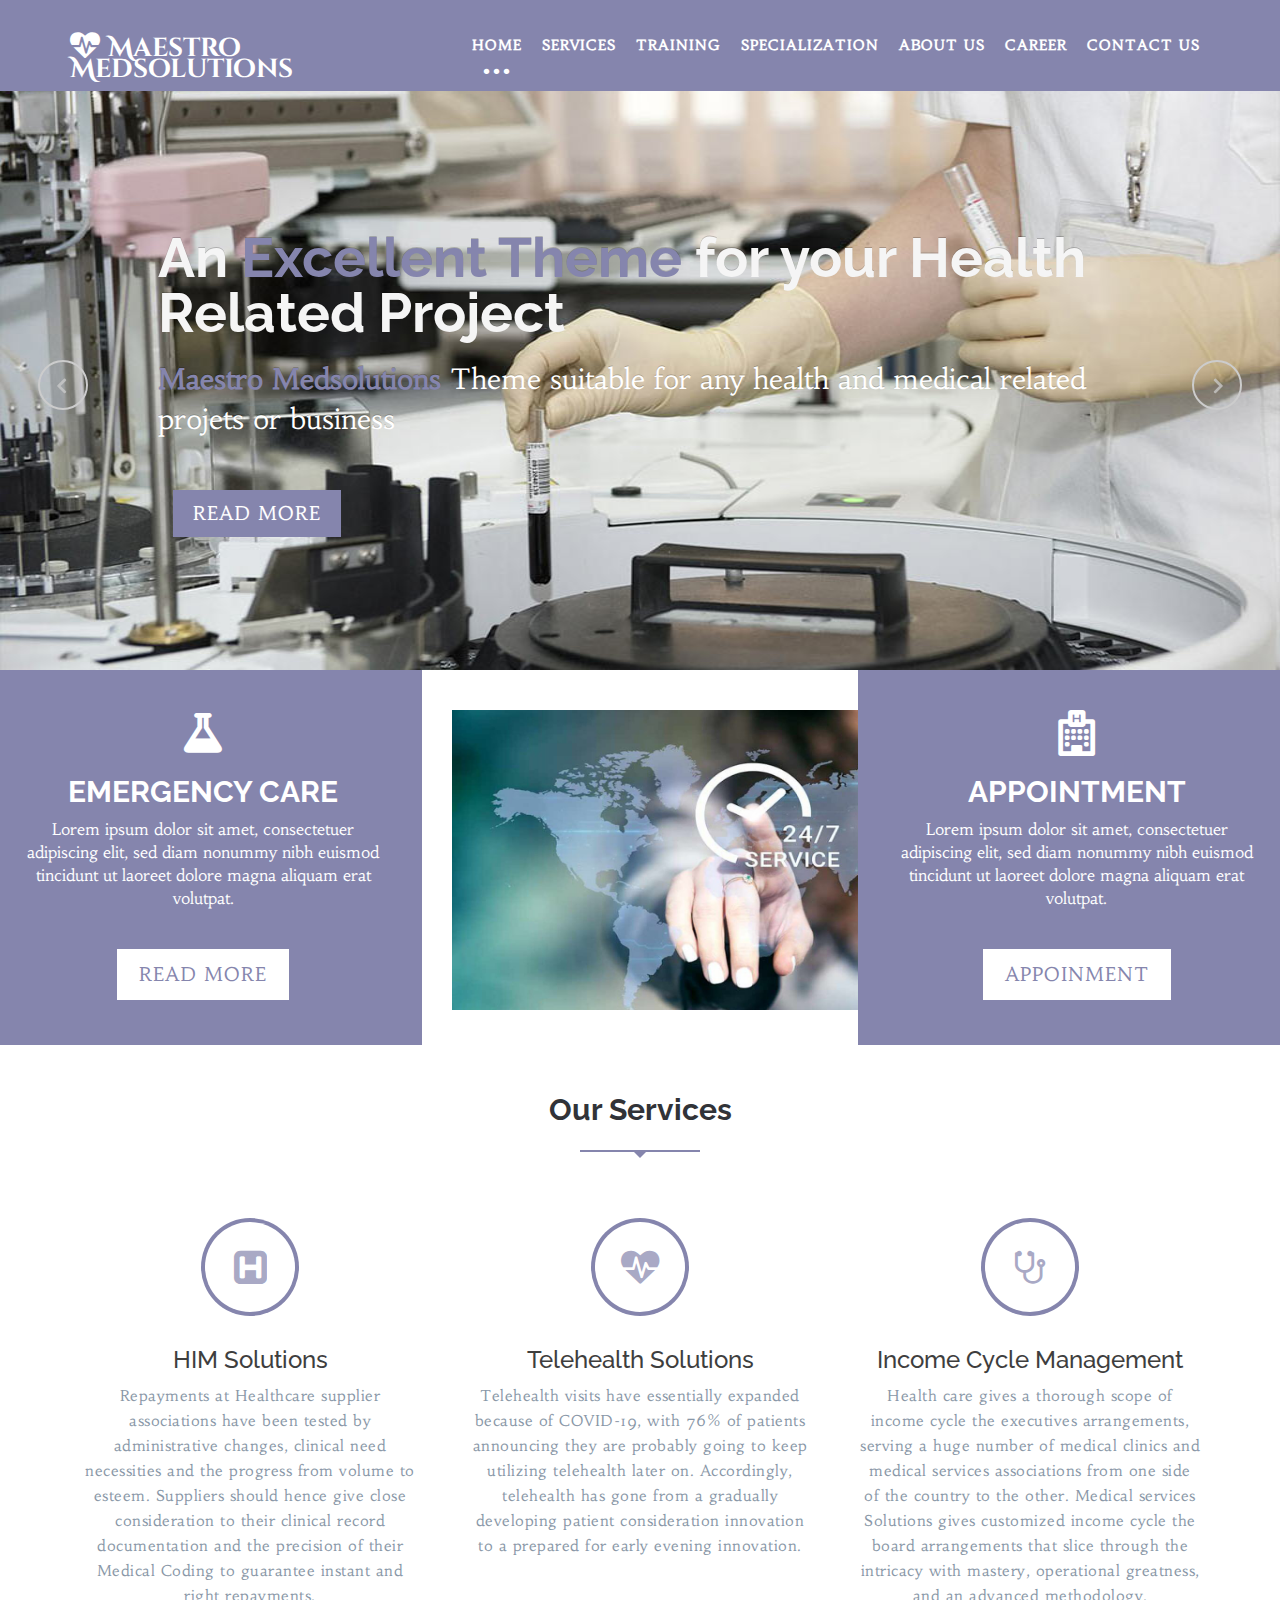
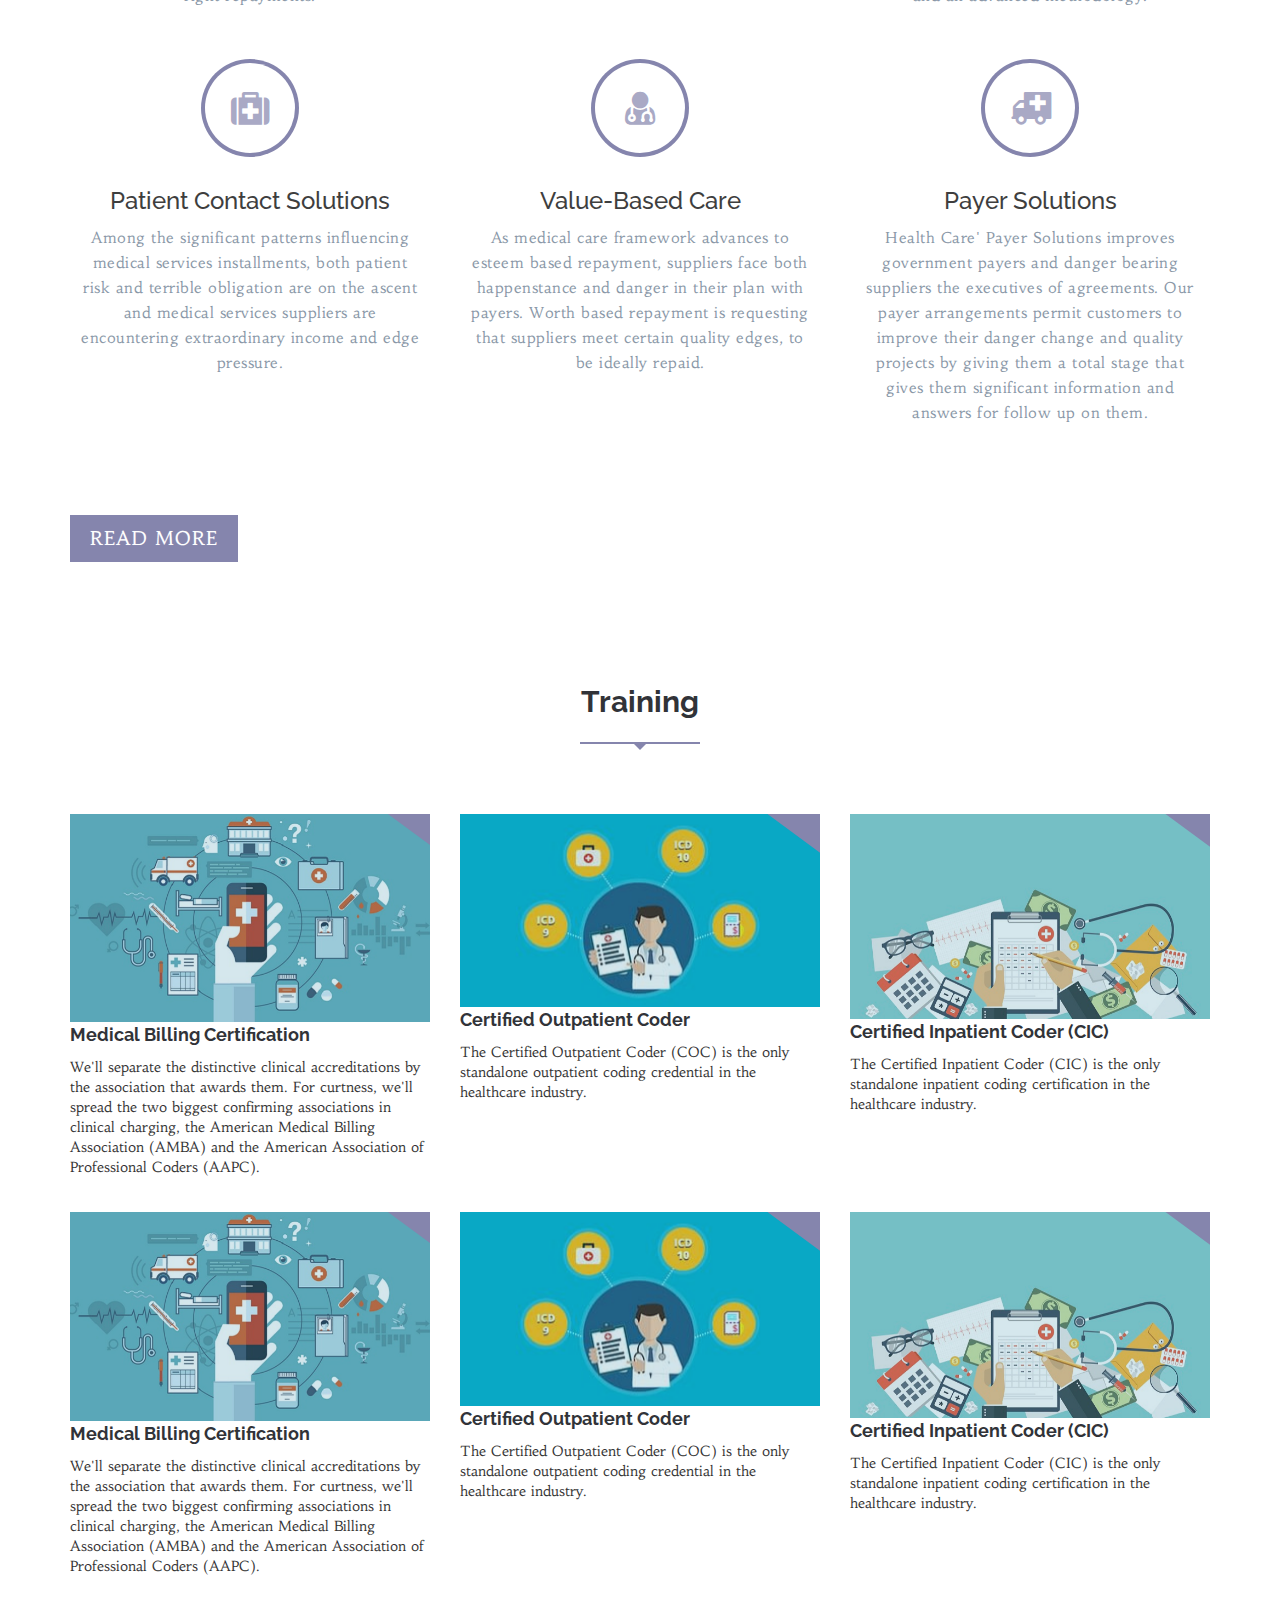
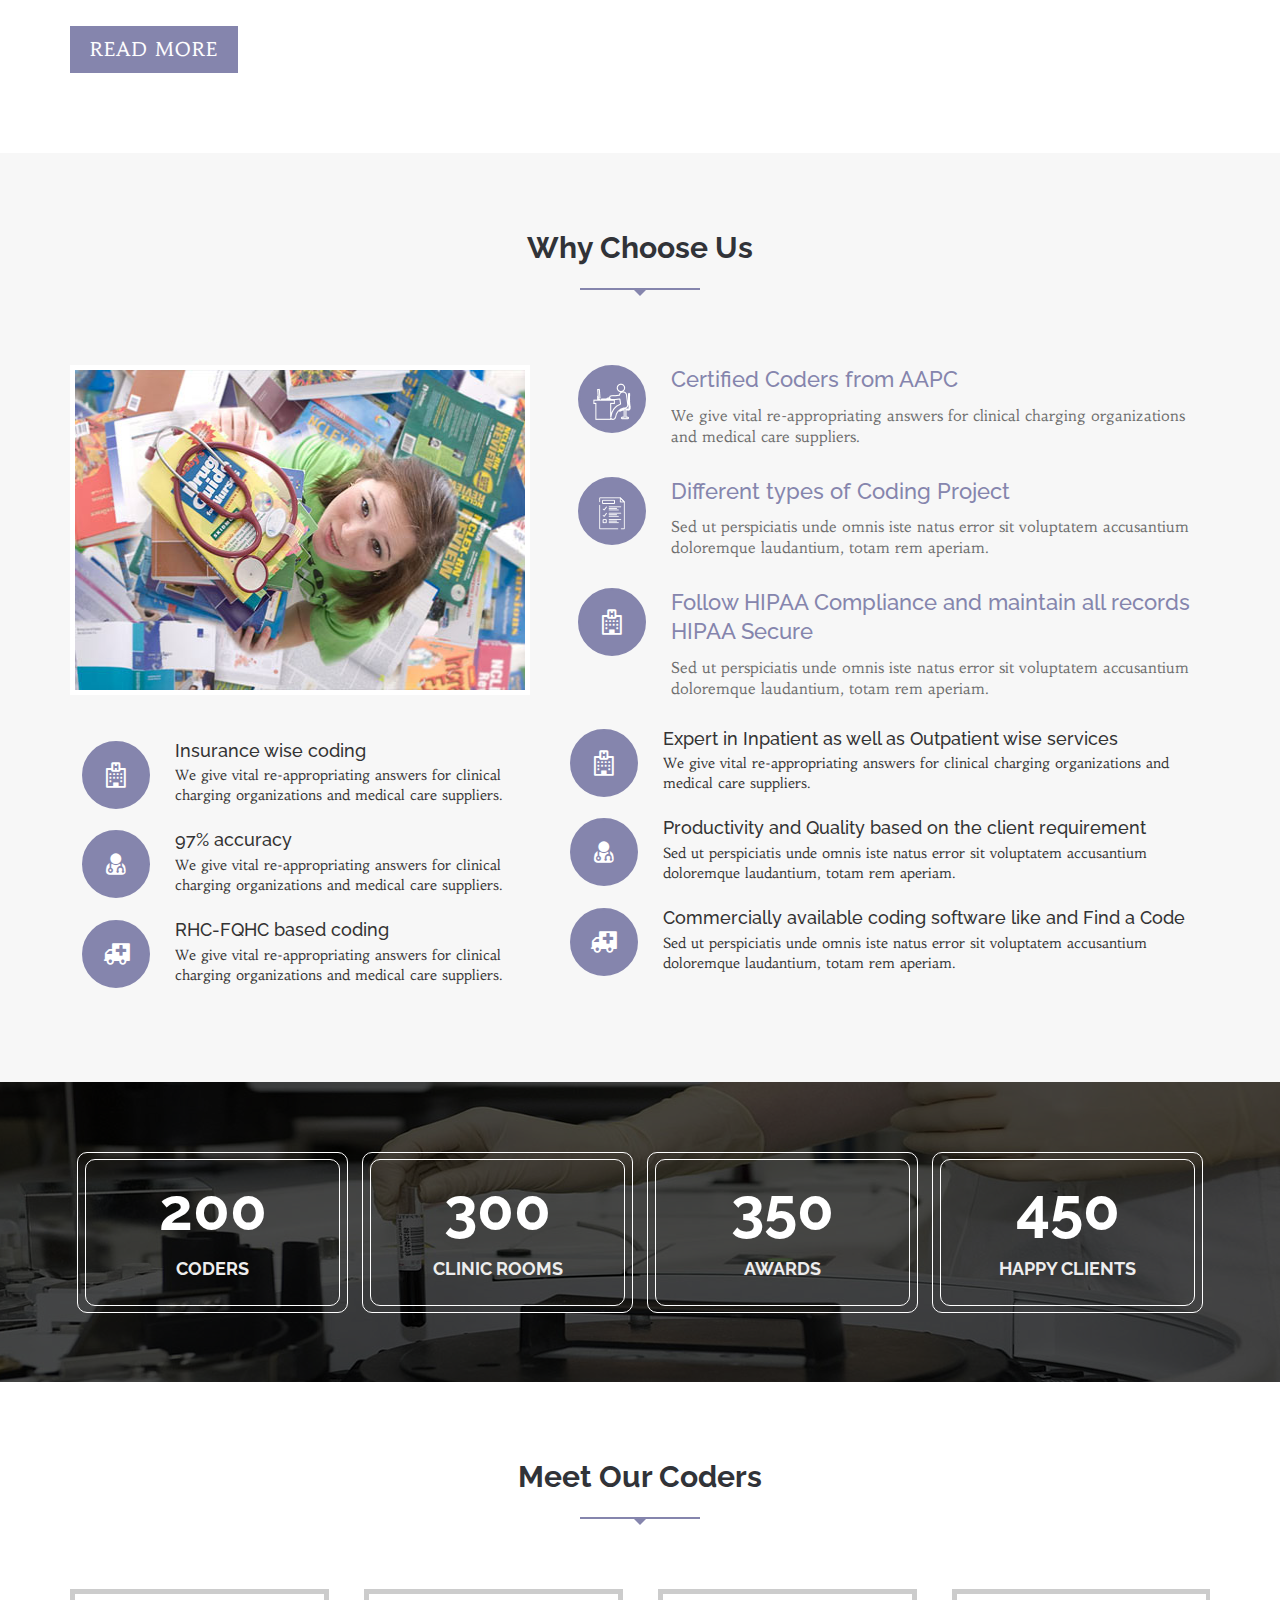
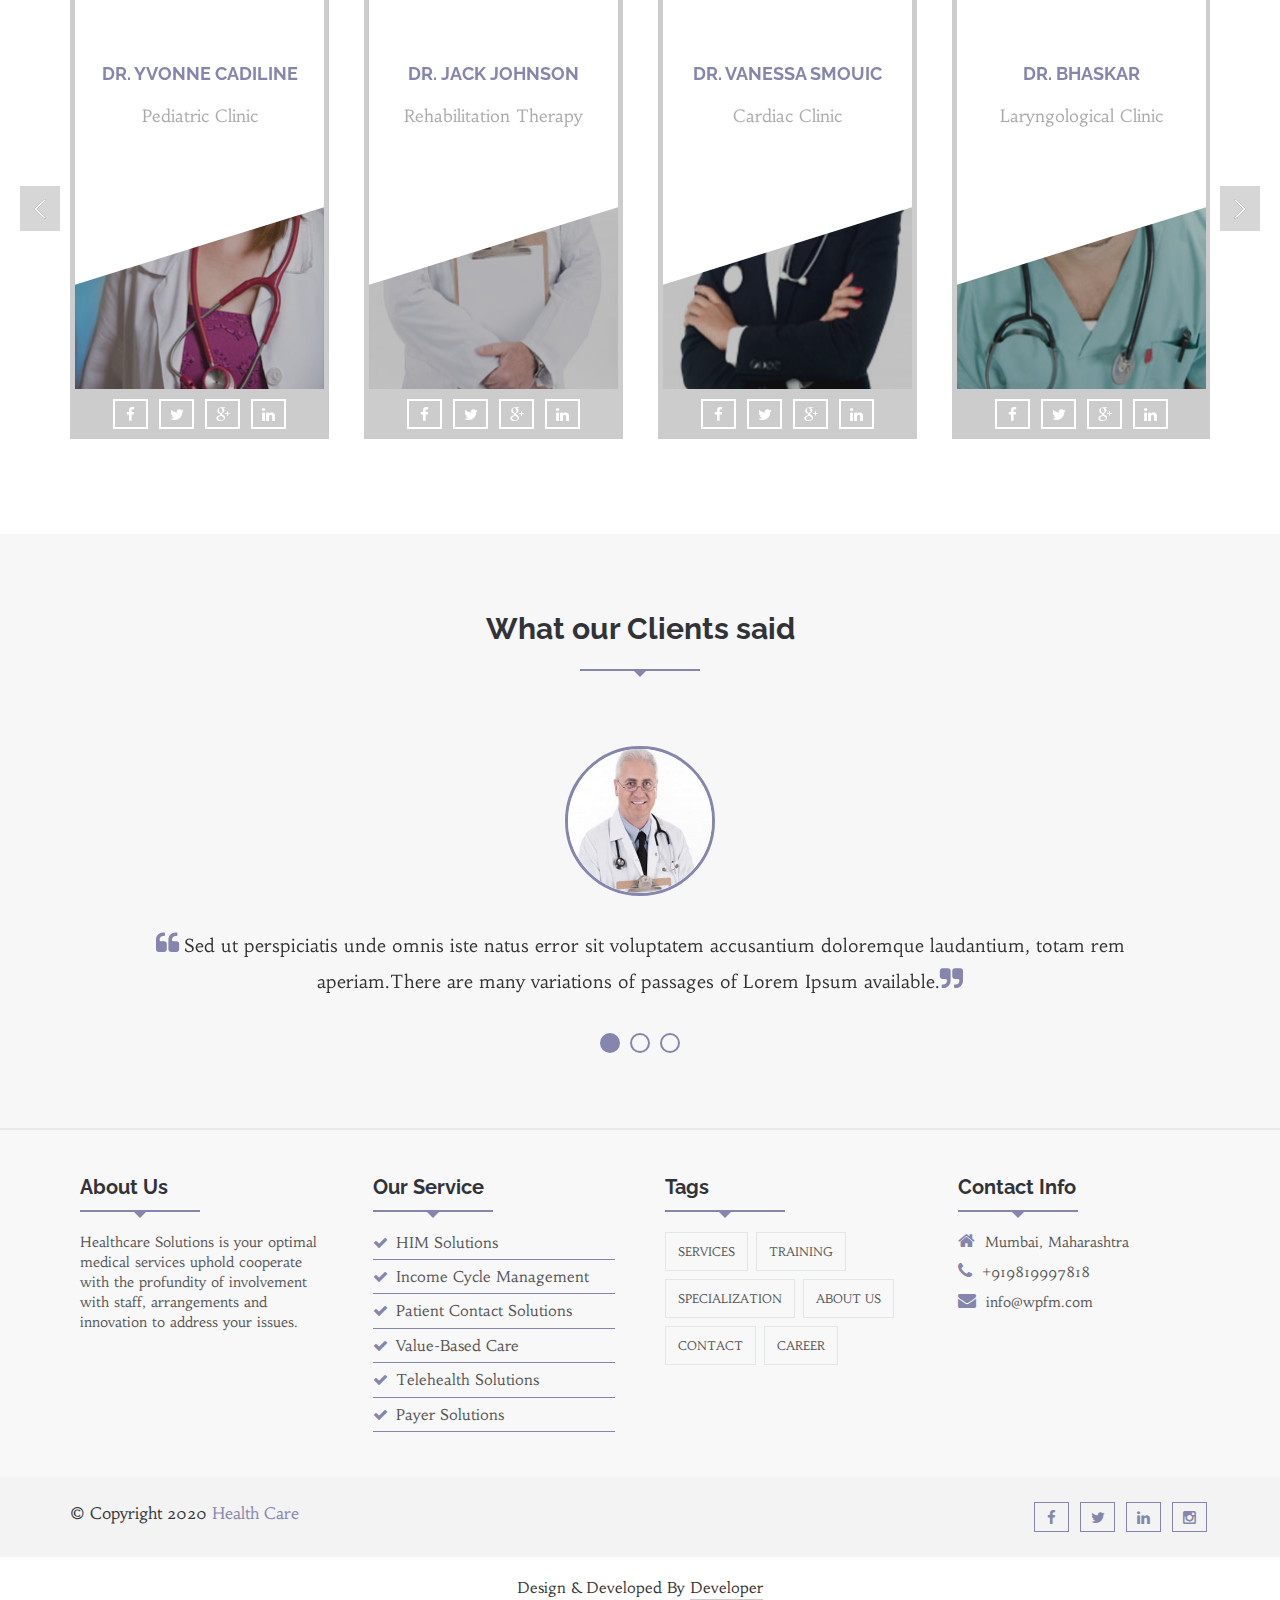
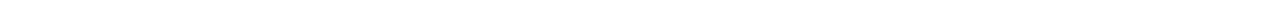
==== client/index.html @ 0be3346f "about-us" ====
﻿<!DOCTYPE html>
<html lang="en">
  <head>
    <!--=============================================== 
    Template Design By WpFreeware Team.
    Author URI : http://www.wpfreeware.com/
    ====================================================-->

    <!-- Basic Page Needs
    ================================================== -->
    <meta charset="utf-8">
    <meta http-equiv="X-UA-Compatible" content="IE=edge">
     <title>Maestro Medsolutions : Home</title>

    <!-- Mobile Specific Metas
    ================================================== -->
    <meta name="viewport" content="width=device-width, initial-scale=1">

    <!-- Favicon -->
    <link rel="shortcut icon" type="image/icon" href="images/rhinosglobal_logo.png"/>

    <!-- CSS
    ================================================== -->       
    <!-- Bootstrap css file-->
    <link href="css/bootstrap.min.css" rel="stylesheet">
    <!-- Font awesome css file-->
    <link href="css/font-awesome.min.css" rel="stylesheet">       
    <!-- Default Theme css file -->
    <link id="switcher" href="css/themes/default-theme.css" rel="stylesheet">   
    <!-- Slick slider css file -->
    <link href="css/slick.css" rel="stylesheet"> 
    <!-- Photo Swipe Image Gallery -->     
    <link rel='stylesheet prefetch' href='css/photoswipe.css'>
    <link rel='stylesheet prefetch' href='css/default-skin.css'>    

    <!-- Main structure css file -->
    <link href="style.css" rel="stylesheet">
   
    <!-- Google fonts -->
    <link href='http://fonts.googleapis.com/css?family=Raleway' rel='stylesheet' type='text/css'>  
    <link href='http://fonts.googleapis.com/css?family=Habibi' rel='stylesheet' type='text/css'>   
    <link href='http://fonts.googleapis.com/css?family=Cinzel+Decorative:900' rel='stylesheet' type='text/css'>

    <!-- HTML5 shim and Respond.js for IE8 support of HTML5 elements and media queries -->
    <!-- WARNING: Respond.js doesn't work if you view the page via file:// -->
    <!--[if lt IE 9]>
      <script src="https://oss.maxcdn.com/html5shiv/3.7.2/html5shiv.min.js"></script>
      <script src="https://oss.maxcdn.com/respond/1.4.2/respond.min.js"></script>
    <![endif]--> 
  </head>
  <body>  
    
    <!-- BEGAIN PRELOADER -->
    <div id="preloader">
      <div id="status">&nbsp;</div>
    </div>
    <!-- END PRELOADER -->

    <!-- SCROLL TOP BUTTON -->
    <a class="scrollToTop" href="#"><i class="fa fa-heartbeat"></i></a>
    <!-- END SCROLL TOP BUTTON -->

    <!--=========== BEGIN HEADER SECTION ================-->
    <header id="header">
      <!-- BEGIN MENU -->
      <div class="menu_area">
        <nav class="navbar navbar-default navbar-fixed-top" role="navigation">  
          <div class="container">
            <div class="navbar-header">
              <!-- FOR MOBILE VIEW COLLAPSED BUTTON -->
              <button type="button" class="navbar-toggle collapsed" data-toggle="collapse" data-target="#navbar" aria-expanded="false" aria-controls="navbar">
                <span class="sr-only">Toggle navigation</span>
                <span class="icon-bar"></span>
                <span class="icon-bar"></span>
                <span class="icon-bar"></span>
              </button>
              <!-- LOGO -->              
              <!-- TEXT BASED LOGO -->
              <a class="navbar-brand" href="index.html"><i class="fa fa-heartbeat"></i>Maestro <span>Medsolutions</span></a>              
                       
              <!-- IMG BASED LOGO  -->
               <!-- <a class="navbar-brand" href="index.html"><i><img src="images/next_icon.png" height="30" alt="logo"></i></a>   -->     
				
            </div>
            <div id="navbar" class="navbar-collapse collapse">
              <ul id="top-menu" class="nav navbar-nav navbar-right main-nav">
                <li class="active"><a href="index.html">Home</a></li>
                <li><a href="services.html">Services</a></li>
				<li><a href="training.html">Training</a></li>
				<li><a href="specialization.html">Specialization</a></li>
				<li><a href="about-us.html">About Us</a></li> 
                <li><a href="career.html">Career</a></li>  
                <li><a href="contact.html">Contact Us</a></li>			
              </ul>           
            </div><!--/.nav-collapse -->
          </div>     
        </nav>  
      </div>
      <!-- END MENU -->    
    </header>
    <!--=========== END HEADER SECTION ================-->   

    <!--=========== BEGIN SLIDER SECTION ================-->
    <section id="sliderArea">
      <!-- Start slider wrapper -->      
      <div class="top-slider">
        <!-- Start First slide -->
        <div class="top-slide-inner">
          <div class="slider-img">
            <img src="images/gallery/gallery-large-2.jpg" alt="">
          </div>
          <div class="slider-text">
            <h2>An <strong>Excellent Theme</strong> for your Health Related Project</h2>
            <p><strong>Maestro Medsolutions</strong> Theme suitable for any health and medical related projets or business</p>
            <div class="readmore_area">
              <a data-hover="Read More" href="#"><span>Read More</span></a>                
            </div>
          </div> 
        </div>
        <!-- End First slide -->

        <!-- Start 2nd slide -->
        <div class="top-slide-inner">
          <div class="slider-img">
            <img src="images/gallery/gallery-large-4.jpg" alt="">
          </div>
          <!-- <div class="slider-text">
            <h2>An <strong>Excellent Theme</strong> for your Health Related Project</h2>
            <p><strong>Maestro Medsolutions</strong> Theme suitable for any health and medical related projets or business</p>
            <div class="readmore_area">
              <a data-hover="Read More" href="#"><span>Read More</span></a>                
            </div>
          </div> -->
        </div>
        <!-- End 2nd slide -->

        <!-- Start Third slide -->
        <div class="top-slide-inner">
          <div class="slider-img">
            <img src="images/gallery/gallery-large-5.jpg" alt="">
          </div>
              <!-- <div class="slider-text">
            <h2>An <strong>Excellent Theme</strong> for your Health Related Project</h2>
            <p><strong>Maestro Medsolutions</strong> Theme suitable for any health and medical related projets or business</p>
            <div class="readmore_area">
              <a data-hover="Read More" href="#"><span>Read More</span></a>                
            </div>
          </div> -->
        </div>
        <!-- End Third slide -->

        <!-- Start Fourth slide -->
        <div class="top-slide-inner">
          <div class="slider-img">
            <img src="images/gallery/gallery-large-3.jpg" alt="">
          </div>
          <!-- <div class="slider-text">
            <h2>An <strong>Excellent Theme</strong> for your Health Related Project</h2>
            <p><strong>Maestro Medsolutions</strong> Theme suitable for any health and medical related projets or business</p>
            <div class="readmore_area">
              <a data-hover="Read More" href="#"><span>Read More</span></a>                
            </div>
          </div> -->
        </div>
        <!-- End Fourth slide -->

      </div><!-- /top-slider -->
    </section>
    <!--=========== END SLIDER SECTION ================-->

    <!--=========== BEGIN Top Feature SECTION ================-->
    <section id="topFeature">
      <div class="row">
        <!-- Start Single Top Feature -->
        <div class="col-lg-4 col-md-4">
          <div class="row">
            <div class="single-top-feature">
              <span class="fa fa-flask"></span>
              <h3>Emergency Care</h3>
              <p>Lorem ipsum dolor sit amet, consectetuer adipiscing elit, sed diam nonummy nibh euismod tincidunt ut laoreet dolore magna aliquam erat volutpat.</p>
              <div class="readmore_area">
                <a href="#" data-hover="Read More"><span>Read More</span></a>
              </div>
            </div>
          </div>
        </div>
        <!-- End Single Top Feature -->
         
        <!-- Start Single Top Feature -->
        <div class="col-lg-4 col-md-4">
          <div class="row">
              <div class="single-top-feature opening-hours">

                  <img src="images/247services.jpg" width="600" height="300" alt="img">
              </div>
          </div>
        </div>
        <!-- End Single Top Feature -->

        <!-- Start Single Top Feature -->
        <div class="col-lg-4 col-md-4">
          <div class="row">
            <div class="single-top-feature">
              <span class="fa fa-hospital-o"></span>
              <h3>Appointment</h3>
              <p>Lorem ipsum dolor sit amet, consectetuer adipiscing elit, sed diam nonummy nibh euismod tincidunt ut laoreet dolore magna aliquam erat volutpat.</p>
              <div class="readmore_area">
                <a data-toggle="modal" data-target="#myModal" href="#" data-hover="Appoinment"><span>Appoinment</span></a>    
              </div>
              <!-- start modal window -->
              <div class="modal fade" id="myModal" tabindex="-1" role="dialog" aria-labelledby="myModalLabel" aria-hidden="true">
                <div class="modal-dialog">
                  <div class="modal-content">
                    <div class="modal-header">
                      <button type="button" class="close" data-dismiss="modal" aria-hidden="true">&times;</button>
                      <h4 class="modal-title" id="myModalLabel">Appoinment Details</h4>
                    </div>
                    <div class="modal-body">
                      <div class="appointment-area">
                        <form class="appointment-form">
                          <div class="row">
                            <div class="col-md-6 col-sm-6">
                              <label class="control-label">Your name <span class="required">*</span>
                              </label>
                              <input type="text" class="wp-form-control wpcf7-text" placeholder="Your name">
                            </div>
                            <div class="col-md-6 col-sm-6">
                              <label class="control-label">Your Email <span class="required">*</span>
                              </label>
                              <input type="email" class="wp-form-control wpcf7-email" placeholder="Email address">  
                            </div>
                          </div>
                          <div class="row">
                            <div class="col-md-6 col-sm-6">
                              <label class="control-label">Preferred Time <span class="required">*</span>
                              </label>
                              <input type="text" class="wp-form-control wpcf7-text" placeholder="hr:mm">
                            </div>
                            <div class="col-md-6 col-sm-6">
                              <label class="control-label">Your Phone <span class="required">*</span>
                              </label>
                              <input type="text" class="wp-form-control wpcf7-text" placeholder="Phone No">  
                            </div>
                          </div>
                          <div class="row">
                            <div class="col-md-6 col-sm-6">
                              <label class="control-label">Appointment Date <span class="required">*</span>
                              </label>
                              <input type="text" class="wp-form-control wpcf7-text" placeholder="dd/mm/yy">
                            </div>
                            <div class="col-md-6 col-sm-6">
                              <label class="control-label">Select Department <span class="required">*</span>
                              </label>
                              <select class="wp-form-control wpcf7-select">
                                <option val="1">Dental</option>
                                <option val="2">cardiology</option>
                                <option val="3">bossneurology</option>
                                <option val="4">Drugstore</option>
                                <option val="5">x-ray</option>
                                <option val="6">birth</option>
                                <option val="7">general</option>
                                <option val="8">testing</option>
                                <option val="9">first-aid</option>
                                <option val="10">immunizations</option><option val="11">pulmonary</option>
                              </select> 
                            </div>
                          </div>         
                          <input type="text" class="wp-form-control wpcf7-text" placeholder="Subject">
                          <textarea class="wp-form-control wpcf7-textarea" cols="30" rows="10" placeholder="What would you like to tell us"></textarea>
                         <button class="wpcf7-submit button--itzel" type="submit"><i class="button__icon fa fa-share"></i><span>Book Appointment</span></button>  
                        </form>
                      </div>
                    </div>                    
                  </div><!-- /.modal-content -->
                </div><!-- /.modal-dialog -->
              </div><!-- /.modal -->
            </div>
          </div>
        </div>
        <!-- End Single Top Feature -->
      </div>
    </section>
    <!--=========== END Top Feature SECTION ================-->

    <!--=========== BEGIN Service SECTION ================-->
    <section id="service">
        <div class="container">
            <div class="row">
                <div class="col-lg-12 col-md-12">
                    <div class="service-area">
                        <!-- Start Service Title -->
                        <div class="section-heading">
                            <h2>Our Services</h2>
                            <div class="line"></div>
                        </div>
                        <!-- Start Service Content -->
                        <div class="service-content">
                            <div class="row">
                                <!-- Start Single Service -->
                                <div class="col-lg-4 col-md-4">
                                    <div class="single-service">
                                        <div class="service-icon">
                                            <span class="fa fa-h-square service-icon-effect"></span>
                                        </div>
                                        <h3><a>HIM Solutions</a></h3>
                                        <p>Repayments at Healthcare supplier associations have been tested by administrative changes, clinical need necessities and the progress from volume to esteem. Suppliers should hence give close consideration to their clinical record documentation and the precision of their Medical Coding to guarantee instant and right repayments.</p>
                                    </div>
                                </div>
                                <!-- Start Single Service -->
                                <div class="col-lg-4 col-md-4">
                                    <div class="single-service">
                                        <div class="service-icon">
                                            <span class="fa fa-heartbeat service-icon-effect"></span>
                                        </div>
                                        <h3><a>Telehealth Solutions</a></h3>
                                        <p>Telehealth visits have essentially expanded because of COVID-19, with 76% of patients announcing they are probably going to keep utilizing telehealth later on. Accordingly, telehealth has gone from a gradually developing patient consideration innovation to a prepared for early evening innovation.</p>
                                    </div>
                                </div>
                                <!-- Start Single Service -->
                                <div class="col-lg-4 col-md-4">
                                    <div class="single-service">
                                        <div class="service-icon">
                                            <span class="fa fa-stethoscope service-icon-effect"></span>
                                        </div>
                                        <h3><a>Income Cycle Management</a></h3>
                                        <p>Health care gives a thorough scope of income cycle the executives arrangements, serving a huge number of medical clinics and medical services associations from one side of the country to the other. Medical services Solutions gives customized income cycle the board arrangements that slice through the intricacy with mastery, operational greatness, and an advanced methodology.</p>
                                    </div>
                                </div>
                                <!-- Start Single Service -->
                                <div class="col-lg-4 col-md-4">
                                    <div class="single-service">
                                        <div class="service-icon">
                                            <span class="fa fa-medkit service-icon-effect"></span>
                                        </div>
                                        <h3><a>Patient Contact Solutions</a></h3>
                                        <p>Among the significant patterns influencing medical services installments, both patient risk and terrible obligation are on the ascent and medical services suppliers are encountering extraordinary income and edge pressure.</p>
                                    </div>
                                </div>
                                <!-- Start Single Service -->
                                <div class="col-lg-4 col-md-4">
                                    <div class="single-service">
                                        <div class="service-icon">
                                            <span class="fa fa-user-md service-icon-effect"></span>
                                        </div>
                                        <h3><a>Value-Based Care</a></h3>
                                        <p>As medical care framework advances to esteem based repayment, suppliers face both happenstance and danger in their plan with payers. Worth based repayment is requesting that suppliers meet certain quality edges, to be ideally repaid.</p>
                                    </div>
                                </div>
                                <!-- Start Single Service -->
                                <div class="col-lg-4 col-md-4">
                                    <div class="single-service">
                                        <div class="service-icon">
                                            <span class="fa fa-ambulance service-icon-effect"></span>
                                        </div>
                                        <h3><a>Payer Solutions</a></h3>
                                        <p>Health Care' Payer Solutions improves government payers and danger bearing suppliers the executives of agreements. Our payer arrangements permit customers to improve their danger change and quality projects by giving them a total stage that gives them significant information and answers for follow up on them.</p>
                                    </div>
                                </div>
                            </div>
                        </div>
                    </div>
                </div>
            </div>
            <div class="row">
                <div class="readmore_area">
                    <center> <a href="services.html" data-hover="Read More"><span>Read More</span></a> </center>
                </div>
            </div>
        </div>
    </section>
    <!--=========== End Service SECTION ================-->
    <!--=========== BEGAIN Training SECTION ================-->
            <section id="homeBLog">
                <div class="container">
                    <div class="row">
                        <div class="col-lg-12 col-md-12">
                            <div class="homBlog-area">
                                <!-- Start Service Title -->
                                <div class="section-heading">
                                    <h2>Training</h2>
                                    <div class="line"></div>
                                </div>
                                <!-- Start Home Blog Content -->
                                <div class="homeBlog-content">
                                    <div class="row">
                                        <!-- Start Single Blog -->
                                        <div class="col-lg-4 col-md-4 col-sm-4">
                                            <div class="single-Blog">
                                                <!--    <div class="single-blog-left">
                                  <ul class="blog-comments-box">
                                    <li>May <h2>10</h2>2015</li>
                                    <li><span class="fa fa-eye"></span>1523</li>
                                    <li><a href="#"><span class="fa fa-comments"></span>5</a></li>
                                  </ul>
                                </div>  -->
                                                <!--  <div class="single-blog-right"> -->
                                                <div class="blog-img">
                                                    <figure class="blog-figure">
                                                        <!--    <a href="">  -->
                                                        <img src="images/gallery/training1.jpg" alt="img">
                                                        <!--    </a>  -->
                                                        <span class="image-effect"></span>
                                                    </figure>
                                                </div>
                                                <!--  <div class="blog-author">
                                  <ul>
                                    <li>By <a href="#">Dr. Smith</a></li>
                                    <li>In <a href="#">Dental</a></li>
                                  </ul>
                                </div> -->
                                                <div class="blog-content">
                                                    <h2>Medical Billing Certification</h2>
                                                    <p>We'll separate the distinctive clinical accreditations by the association that awards them. For curtness, we'll spread the two biggest confirming associations in clinical charging, the American Medical Billing Association (AMBA) and the American Association of Professional Coders (AAPC).</p>
                                                    <!-- <div class="readmore_area">
                                      <a href="#" data-hover="Read More"><span>Read More</span></a>
                                    </div>  -->
                                                </div>
                                                <!--   </div> -->
                                            </div>
                                        </div>
                                        <!-- Start Single Blog -->
                                        <div class="col-lg-4 col-md-4 col-sm-4">
                                            <div class="single-Blog">
                                                <!--    <div class="single-blog-right">  -->
                                                <div class="blog-img">
                                                    <figure class="blog-figure">
                                                        <img src="images/gallery/training2.jpg" alt="img">
                                                        <span class="image-effect"></span>
                                                    </figure>
                                                </div>
                                                <div class="blog-content">
                                                    <h2>Certified Outpatient Coder</h2>
                                                    <p>The Certified Outpatient Coder (COC) is the only standalone outpatient coding credential in the healthcare industry.</p>
                                                </div>
                                                <!--   </div>  -->
                                            </div>
                                        </div>
                                        <!-- Start Single Blog -->
                                        <div class="col-lg-4 col-md-4 col-sm-4">
                                            <div class="single-Blog">
                                                <!-- <div class="single-blog-right">  -->
                                                <div class="blog-img">
                                                    <figure class="blog-figure">
                                                        <img src="images/gallery/training3.jpg" alt="img">
                                                        <span class="image-effect"></span>
                                                    </figure>
                                                </div>
                                                <div class="blog-content">
                                                    <h2>Certified Inpatient Coder (CIC)</h2>
                                                    <p>The Certified Inpatient Coder (CIC) is the only standalone inpatient coding certification in the healthcare industry.</p>
                                                </div>
                                                <!-- </div>  -->
                                            </div>
                                        </div>
                                    </div>
                                </div>
                            </div>
                        </div>
                    </div>

                    <div class="row">
                        <div class="col-lg-12 col-md-12">
                            <div class="homBlog-area">
                                <!-- Start Home Blog Content -->
                                <div class="homeBlog-content">
                                    <div class="row">
                                        <!-- Start Single Blog -->
                                        <div class="col-lg-4 col-md-4 col-sm-4">
                                            <div class="single-Blog">
                                                <!--    <div class="single-blog-left">
                                  <ul class="blog-comments-box">
                                    <li>May <h2>10</h2>2015</li>
                                    <li><span class="fa fa-eye"></span>1523</li>
                                    <li><a href="#"><span class="fa fa-comments"></span>5</a></li>
                                  </ul>
                                </div>  -->
                                                <!--  <div class="single-blog-right">  -->
                                                <div class="blog-img">
                                                    <figure class="blog-figure">
                                                        <img src="images/gallery/training1.jpg" alt="img">
                                                        <span class="image-effect"></span>
                                                    </figure>
                                                </div>
                                                <!--  <div class="blog-author">
                                  <ul>
                                    <li>By <a href="#">Dr. Smith</a></li>
                                    <li>In <a href="#">Dental</a></li>
                                  </ul>
                                </div> -->
                                                <div class="blog-content">
                                                    <h2>Medical Billing Certification</h2>
                                                    <p>We'll separate the distinctive clinical accreditations by the association that awards them. For curtness, we'll spread the two biggest confirming associations in clinical charging, the American Medical Billing Association (AMBA) and the American Association of Professional Coders (AAPC).</p>
                                                    <!-- <div class="readmore_area">
                                      <a href="#" data-hover="Read More"><span>Read More</span></a>
                                    </div>  -->
                                                </div>
                                                <!-- </div>  -->
                                            </div>
                                        </div>
                                        <!-- Start Single Blog -->
                                        <div class="col-lg-4 col-md-4 col-sm-4">
                                            <div class="single-Blog">
                                                <!-- <div class="single-blog-right"> -->
                                                <div class="blog-img">
                                                    <figure class="blog-figure">
                                                        <img src="images/gallery/training2.jpg" alt="img">
                                                        <span class="image-effect"></span>
                                                    </figure>
                                                </div>
                                                <div class="blog-content">
                                                    <h2>Certified Outpatient Coder</h2>
                                                    <p>The Certified Outpatient Coder (COC) is the only standalone outpatient coding credential in the healthcare industry.</p>
                                                </div>
                                                <!-- </div> -->
                                            </div>
                                        </div>
                                        <!-- Start Single Blog -->
                                        <div class="col-lg-4 col-md-4 col-sm-4">
                                            <div class="single-Blog">
                                                <!--   <div class="single-blog-right">  -->
                                                <div class="blog-img">
                                                    <figure class="blog-figure">
                                                        <img src="images/gallery/training3.jpg" alt="img">
                                                        <span class="image-effect"></span>
                                                    </figure>
                                                </div>
                                                <div class="blog-content">
                                                    <h2>Certified Inpatient Coder (CIC)</h2>
                                                    <p>The Certified Inpatient Coder (CIC) is the only standalone inpatient coding certification in the healthcare industry.</p>
                                                </div>
                                                <!--   </div>  -->
                                            </div>
                                        </div>
                                    </div>
                                </div>
                            </div>
                        </div>
                    </div>
                    <div class="row">
                        <div class="readmore_area">
                            <center> <a href="training.html" data-hover="Read More"><span>Read More</span></a> </center>
                        </div>
                    </div>
                </div>
            </section>
            <!--=========== End Home Blog SECTION ================-->
            <!--=========== BEGAIN Why Choose Us SECTION ================-->
            <section id="whychooseSection">
                <div class="container">
                    <div class="row">
                        <div class="col-lg-12 col-md-12">
                            <div class="service-area">
                                <!-- Start Service Title -->
                                <div class="section-heading">
                                    <h2>Why Choose Us</h2>
                                    <div class="line"></div>
                                </div>
                            </div>
                        </div>
                        <div class="col-lg-12 col-md-12">
                            <div class="row">
                                <div class="col-lg-5 col-md-6 col-sm-6 col-xs-12">
                                    <div class="whyChoose-left">
                                        <div class="whychoose-slider">
                                            <div class="whychoose-singleslide">
                                                <img src="images/choose-us-img1.jpg" alt="img">
                                            </div>
                                            <div class="whychoose-singleslide">
                                                <img src="images/choose-us-img2.jpg" alt="img">
                                            </div>
                                            <div class="whychoose-singleslide">
                                                <img src="images/choose-us-img3.jpg" alt="img">
                                            </div>
                                        </div>
                                    </div>
                                </div>
                                <div class="col-lg-7 col-md-6 col-sm-6 col-xs-12">
                                    <div class="whyChoose-right">
                                        <div class="media">
                                            <div class="media-left">
                                                <a class="media-icon"><i><img src="images/gallery/ci_4.png" alt="logo"></i></a>
                                                <!-- <a href="#" class="media-icon">
                                             <span class="fa fa-hospital-o"></span>
                                         </a> -->
                                            </div>
                                            <div class="media-body">
                                                <h4 class="media-heading">Certified Coders from AAPC</h4>
                                                <p>We give vital re-appropriating answers for clinical charging organizations and medical care suppliers.</p>
                                            </div>
                                        </div>
                                        <div class="media">
                                            <div class="media-left">
                                                <a class="media-icon"><i><img src="images/gallery/ci_5.png" alt="logo"></i></a>
                                            </div>
                                            <div class="media-body">
                                                <h4 class="media-heading">Different types of Coding Project</h4>
                                                <p>Sed ut perspiciatis unde omnis iste natus error sit voluptatem accusantium doloremque laudantium, totam rem aperiam.</p>
                                            </div>
                                        </div>
                                        <div class="media">
                                            <div class="media-left">
                                                <a class="media-icon">
                                                    <span class="fa fa-hospital-o"></span>
                                                </a>
                                            </div>
                                            <div class="media-body">
                                                <h4 class="media-heading">Follow HIPAA Compliance and maintain all records HIPAA Secure</h4>
                                                <p>Sed ut perspiciatis unde omnis iste natus error sit voluptatem accusantium doloremque laudantium, totam rem aperiam.</p>
                                            </div>
                                        </div>
                                    </div>
                                </div>
                            </div>
                        </div>
                    </div>

                    <div class="row">
                        <div class="col-lg-12 col-md-12">
                            <div class="row">
                                <div class="col-lg-5 col-md-6 col-sm-6 col-xs-12">
                                    <div class="departments-area">
                                        <div class="media">
                                            <div class="media-left">
                                                <a class="media-icon">
                                                    <span class="fa fa-hospital-o"></span>
                                                </a>
                                            </div>
                                            <div class="media-body">
                                                <h4 class="media-heading">Insurance wise coding</h4>
                                                <p>We give vital re-appropriating answers for clinical charging organizations and medical care suppliers.</p>
                                            </div>
                                        </div>
                                        <div class="media">
                                            <div class="media-left">
                                                <a class="media-icon">
                                                    <span class="fa fa-user-md"></span>
                                                </a>
                                            </div>
                                            <div class="media-body">
                                                <h4 class="media-heading">97% accuracy</h4>
                                                <p>We give vital re-appropriating answers for clinical charging organizations and medical care suppliers.</p>
                                            </div>
                                        </div>
                                        <div class="media">
                                            <div class="media-left">
                                                <a class="media-icon">
                                                    <span class="fa fa-ambulance"></span>
                                                </a>
                                            </div>
                                            <div class="media-body">
                                                <h4 class="media-heading">RHC-FQHC based coding</h4>
                                                <p>We give vital re-appropriating answers for clinical charging organizations and medical care suppliers.</p>
                                            </div>
                                        </div>
                                    </div>
                                </div>
                                <div class="col-lg-7 col-md-6 col-sm-6 col-xs-12">
                                    <div class="how-works-area">
                                        <div class="media">
                                            <div class="media-left">
                                                <a class="media-icon">
                                                    <span class="fa fa-hospital-o"></span>
                                                </a>
                                            </div>
                                            <div class="media-body">
                                                <h4 class="media-heading">Expert in Inpatient as well as Outpatient wise services</h4>
                                                <p>We give vital re-appropriating answers for clinical charging organizations and medical care suppliers.</p>
                                            </div>
                                        </div>
                                        <div class="media">
                                            <div class="media-left">
                                                <a class="media-icon">
                                                    <span class="fa fa-user-md"></span>
                                                </a>
                                            </div>
                                            <div class="media-body">
                                                <h4 class="media-heading">Productivity and Quality based on the client requirement</h4>
                                                <p>Sed ut perspiciatis unde omnis iste natus error sit voluptatem accusantium doloremque laudantium, totam rem aperiam.</p>
                                            </div>
                                        </div>
                                        <div class="media">
                                            <div class="media-left">
                                                <a class="media-icon">
                                                    <span class="fa fa-ambulance"></span>
                                                </a>
                                            </div>
                                            <div class="media-body">
                                                <h4 class="media-heading">Commercially available coding software like and Find a Code</h4>
                                                <p>Sed ut perspiciatis unde omnis iste natus error sit voluptatem accusantium doloremque laudantium, totam rem aperiam.</p>
                                            </div>
                                        </div>
                                    </div>
                                </div>
                            </div>
                        </div>
                    </div>
                </div>
            </section>
            <!--=========== END Why Choose Us SECTION ================-->
            <!--=========== BEGAIN Counter SECTION ================-->
            <section id="counterSection">
                <div class="container">
                    <div class="row">
                        <div class="col-lg-12 col-md-12">
                            <div class="counter-area">
                                <div class="col-lg-3 col-md-3 col-sm-6">
                                    <div class="counter-box">
                                        <div class="counter-no counter">
                                            200
                                        </div>
                                        <div class="counter-label">Coders</div>
                                    </div>
                                </div>
                                <div class="col-lg-3 col-md-3 col-sm-6">
                                    <div class="counter-box">
                                        <div class="counter-no counter">
                                            300
                                        </div>
                                        <div class="counter-label">Clinic Rooms</div>
                                    </div>
                                </div>
                                <div class="col-lg-3 col-md-3 col-sm-6">
                                    <div class="counter-box">
                                        <div class="counter-no counter">
                                            350
                                        </div>
                                        <div class="counter-label">Awards</div>
                                    </div>
                                </div>
                                <div class="col-lg-3 col-md-3 col-sm-6">
                                    <div class="counter-box">
                                        <div class="counter-no counter">
                                            450
                                        </div>
                                        <div class="counter-label">Happy Clients</div>
                                    </div>
                                </div>
                            </div>
                        </div>
                    </div>
                </div>
            </section>
            <!--=========== End Counter SECTION ================-->
            <!--=========== BEGAIN Doctors SECTION ================-->
            <section id="meetDoctors">
                <div class="container">
                    <div class="row">
                        <div class="col-lg-12 col-md-12">
                            <div class="meetDoctors-area">
                                <!-- Start Service Title -->
                                <div class="section-heading">
                                    <h2>Meet Our Coders</h2>
                                    <div class="line"></div>
                                </div>
                                <div class="doctors-area">
                                    <ul class="doctors-nav">
                                        <li>
                                            <div class="single-doctor">
                                                <a class="tdoctor" data-path-hover="m 180,34.57627 -180,0 L 0,0 180,0 z">
                                                    <figure>
                                                        <img src="images/doctor-1.jpg" />
                                                        <svg viewBox="0 0 180 320" preserveAspectRatio="none"><path d="M 180,160 0,218 0,0 180,0 z" /></svg>
                                                        <figcaption>
                                                            <h2>Dr. Yvonne Cadiline</h2>
                                                            <p>Pediatric Clinic</p>
                                                            <!-- <button>View</button>     -->
                                                        </figcaption>
                                                    </figure>
                                                </a>
                                                <div class="single-doctor-social">
                                                    <a href="#"><span class="fa fa-facebook"></span></a>
                                                    <a href="#"><span class="fa fa-twitter"></span></a>
                                                    <a href="#"><span class="fa fa-google-plus"></span></a>
                                                    <a href="#"><span class="fa fa-linkedin"></span></a>
                                                </div>
                                            </div>
                                        </li>
                                        <li>
                                            <div class="single-doctor">
                                                <div class="single-doctor">
                                                    <a class="tdoctor" data-path-hover="m 180,34.57627 -180,0 L 0,0 180,0 z">
                                                        <figure>
                                                            <img src="images/doctor-2.jpg" />
                                                            <svg viewBox="0 0 180 320" preserveAspectRatio="none"><path d="M 180,160 0,218 0,0 180,0 z" /></svg>
                                                            <figcaption>
                                                                <h2>DR. Jack Johnson</h2>
                                                                <p>Rehabilitation Therapy</p>
                                                            </figcaption>
                                                        </figure>
                                                    </a>
                                                    <div class="single-doctor-social">
                                                        <a href="#"><span class="fa fa-facebook"></span></a>
                                                        <a href="#"><span class="fa fa-twitter"></span></a>
                                                        <a href="#"><span class="fa fa-google-plus"></span></a>
                                                        <a href="#"><span class="fa fa-linkedin"></span></a>
                                                    </div>
                                                </div>
                                            </div>
                                        </li>
                                        <li>
                                            <div class="single-doctor">
                                                <div class="single-doctor">
                                                    <a class="tdoctor" data-path-hover="m 180,34.57627 -180,0 L 0,0 180,0 z">
                                                        <figure>
                                                            <img src="images/doctor-3.jpg" />
                                                            <svg viewBox="0 0 180 320" preserveAspectRatio="none"><path d="M 180,160 0,218 0,0 180,0 z" /></svg>
                                                            <figcaption>
                                                                <h2>Dr. Vanessa Smouic</h2>
                                                                <p>Cardiac Clinic</p>
                                                            </figcaption>
                                                        </figure>
                                                    </a>
                                                    <div class="single-doctor-social">
                                                        <a href="#"><span class="fa fa-facebook"></span></a>
                                                        <a href="#"><span class="fa fa-twitter"></span></a>
                                                        <a href="#"><span class="fa fa-google-plus"></span></a>
                                                        <a href="#"><span class="fa fa-linkedin"></span></a>
                                                    </div>
                                                </div>
                                            </div>
                                        </li>
                                        <li>
                                            <div class="single-doctor">
                                                <div class="single-doctor">
                                                    <a class="tdoctor" data-path-hover="m 180,34.57627 -180,0 L 0,0 180,0 z">
                                                        <figure>
                                                            <img src="images/doctor-5.jpg" />
                                                            <svg viewBox="0 0 180 320" preserveAspectRatio="none"><path d="M 180,160 0,218 0,0 180,0 z" /></svg>
                                                            <figcaption>
                                                                <h2>Dr. Bhaskar</h2>
                                                                <p>Laryngological Clinic</p>

                                                            </figcaption>
                                                        </figure>
                                                    </a>
                                                    <div class="single-doctor-social">
                                                        <a href="#"><span class="fa fa-facebook"></span></a>
                                                        <a href="#"><span class="fa fa-twitter"></span></a>
                                                        <a href="#"><span class="fa fa-google-plus"></span></a>
                                                        <a href="#"><span class="fa fa-linkedin"></span></a>
                                                    </div>
                                                </div>
                                            </div>
                                        </li>
                                        <li>
                                            <div class="single-doctor">
                                                <a class="tdoctor" data-path-hover="m 180,34.57627 -180,0 L 0,0 180,0 z">
                                                    <figure>
                                                        <img src="images/doctor-1.jpg" />
                                                        <svg viewBox="0 0 180 320" preserveAspectRatio="none"><path d="M 180,160 0,218 0,0 180,0 z" /></svg>
                                                        <figcaption>
                                                            <h2>Dr. Yvonne Cadiline</h2>
                                                            <p>Pediatric Clinic</p>

                                                        </figcaption>
                                                    </figure>
                                                </a>
                                                <div class="single-doctor-social">
                                                    <a href="#"><span class="fa fa-facebook"></span></a>
                                                    <a href="#"><span class="fa fa-twitter"></span></a>
                                                    <a href="#"><span class="fa fa-google-plus"></span></a>
                                                    <a href="#"><span class="fa fa-linkedin"></span></a>
                                                </div>
                                            </div>
                                        </li>
                                        <li>
                                            <div class="single-doctor">
                                                <div class="single-doctor">
                                                    <a class="tdoctor" data-path-hover="m 180,34.57627 -180,0 L 0,0 180,0 z">
                                                        <figure>
                                                            <img src="images/doctor-2.jpg" />
                                                            <svg viewBox="0 0 180 320" preserveAspectRatio="none"><path d="M 180,160 0,218 0,0 180,0 z" /></svg>
                                                            <figcaption>
                                                                <h2>DR. Jack Johnson</h2>
                                                                <p>Rehabilitation Therapy</p>

                                                            </figcaption>
                                                        </figure>
                                                    </a>
                                                    <div class="single-doctor-social">
                                                        <a href="#"><span class="fa fa-facebook"></span></a>
                                                        <a href="#"><span class="fa fa-twitter"></span></a>
                                                        <a href="#"><span class="fa fa-google-plus"></span></a>
                                                        <a href="#"><span class="fa fa-linkedin"></span></a>
                                                    </div>
                                                </div>
                                            </div>
                                        </li>
                                        <li>
                                            <div class="single-doctor">
                                                <div class="single-doctor">
                                                    <a class="tdoctor" data-path-hover="m 180,34.57627 -180,0 L 0,0 180,0 z">
                                                        <figure>
                                                            <img src="images/doctor-3.jpg" />
                                                            <svg viewBox="0 0 180 320" preserveAspectRatio="none"><path d="M 180,160 0,218 0,0 180,0 z" /></svg>
                                                            <figcaption>
                                                                <h2>Dr. Vanessa Smouic</h2>
                                                                <p>Cardiac Clinic</p>

                                                            </figcaption>
                                                        </figure>
                                                    </a>
                                                    <div class="single-doctor-social">
                                                        <a href="#"><span class="fa fa-facebook"></span></a>
                                                        <a href="#"><span class="fa fa-twitter"></span></a>
                                                        <a href="#"><span class="fa fa-google-plus"></span></a>
                                                        <a href="#"><span class="fa fa-linkedin"></span></a>
                                                    </div>
                                                </div>
                                            </div>
                                        </li>
                                        <li>
                                            <div class="single-doctor">
                                                <div class="single-doctor">
                                                    <a class="tdoctor" data-path-hover="m 180,34.57627 -180,0 L 0,0 180,0 z">
                                                        <figure>
                                                            <img src="images/doctor-5.jpg" />
                                                            <svg viewBox="0 0 180 320" preserveAspectRatio="none"><path d="M 180,160 0,218 0,0 180,0 z" /></svg>
                                                            <figcaption>
                                                                <h2>Dr. David Gresshoff</h2>
                                                                <p>Laryngological Clinic</p>

                                                            </figcaption>
                                                        </figure>
                                                    </a>
                                                    <div class="single-doctor-social">
                                                        <a href="#"><span class="fa fa-facebook"></span></a>
                                                        <a href="#"><span class="fa fa-twitter"></span></a>
                                                        <a href="#"><span class="fa fa-google-plus"></span></a>
                                                        <a href="#"><span class="fa fa-linkedin"></span></a>
                                                    </div>
                                                </div>
                                            </div>
                                        </li>
                                    </ul>
                                </div>
                            </div>
                        </div>
                    </div>
                </div>
            </section>
            <!--=========== End Doctors SECTION ================-->
            <!--=========== BEGAIN Testimonial SECTION ================-->
            <section id="testimonial">
                <div class="container">
                    <div class="row">
                        <div class="col-lg-12 col-md-12">
                            <div class="testimonial-area">
                                <!-- Start Service Title -->
                                <div class="section-heading">
                                    <h2>What our Clients said</h2>
                                    <div class="line"></div>
                                </div>
                                <div class="testimonial-area">
                                    <ul class="testimonial-nav">
                                        <li>
                                            <div class="single-testimonial">
                                                <div class="testimonial-img">
                                                    <img src="images/patients-3.jpg" alt="img">
                                                </div>
                                                <div class="testimonial-cotent">
                                                    <p class="testimonial-parg">Sed ut perspiciatis unde omnis iste natus error sit voluptatem accusantium doloremque laudantium, totam rem aperiam.There are many variations of passages of Lorem Ipsum available.</p>
                                                </div>
                                            </div>
                                        </li>
                                        <li>
                                            <div class="single-testimonial">
                                                <div class="testimonial-img">
                                                    <img src="images/patients-1.jpg" alt="img">
                                                </div>
                                                <div class="testimonial-cotent">
                                                    <p class="testimonial-parg">There are many variations of passages of Lorem Ipsum available.Sed ut perspiciatis unde omnis iste natus error sit voluptatem accusantium doloremque laudantium, totam rem aperiam.</p>
                                                </div>
                                            </div>
                                        </li>
                                        <li>
                                            <div class="single-testimonial">
                                                <div class="testimonial-img">
                                                    <img src="images/patients-2.jpg" alt="img">
                                                </div>
                                                <div class="testimonial-cotent">
                                                    <p class="testimonial-parg">Sed ut perspiciatis unde omnis iste natus error sit voluptatem accusantium doloremque laudantium, totam rem aperiam.There are many variations of passages of Lorem Ipsum available.</p>
                                                </div>
                                            </div>
                                        </li>
                                    </ul>
                                </div>
                            </div>
                        </div>
                    </div>
                </div>
            </section>
            <!--=========== End Testimonial SECTION ================-->
            <!--=========== Start Footer SECTION ================-->
            <footer id="footer">
                <!-- Start Footer Top -->
                <div class="footer-top">
                    <div class="container">
                        <div class="row">
                            <div class="col-lg-3 col-md-3 col-sm-3">
                                <div class="single-footer-widget">
                                    <div class="section-heading">
                                        <h2>About Us</h2>
                                        <div class="line"></div>
                                    </div>
                                    <p>Healthcare Solutions is your optimal medical services uphold cooperate with the profundity of involvement with staff, arrangements and innovation to address your issues.</p>
                                </div>
                            </div>
                            <div class="col-lg-3 col-md-3 col-sm-3">
                                <div class="single-footer-widget">
                                    <div class="section-heading">
                                        <h2>Our Service</h2>
                                        <div class="line"></div>
                                    </div>
                                    <ul class="footer-service">
                                        <li><a href="#"><span class="fa fa-check"></span>HIM Solutions</a></li>
                                        <li><a href="#"><span class="fa fa-check"></span>Income Cycle Management</a></li>
                                        <li><a href="#"><span class="fa fa-check"></span>Patient Contact Solutions</a></li>
                                        <li><a href="#"><span class="fa fa-check"></span>Value-Based Care</a></li>
                                        <li><a href="#"><span class="fa fa-check"></span>Telehealth Solutions</a></li>
                                        <li><a href="#"><span class="fa fa-check"></span>Payer Solutions</a></li>
                                    </ul>
                                </div>
                            </div>
                            <div class="col-lg-3 col-md-3 col-sm-3">
                                <div class="single-footer-widget">
                                    <div class="section-heading">
                                        <h2>Tags</h2>
                                        <div class="line"></div>
                                    </div>
                                    <ul class="tag-nav">
                                        <li><a href="services.html">Services</a></li>
                                        <li><a href="training.html">Training</a></li>
                                        <li><a href="specialization.html">Specialization</a></li>
                                        <li><a href="about-us.html">About Us</a></li>
                                        <li><a href="contact.html">Contact</a></li>
                                        <li><a href="career.html">Career</a></li>
                                    </ul>
                                </div>
                            </div>
                            <div class="col-lg-3 col-md-3 col-sm-3">
                                <div class="single-footer-widget">
                                    <div class="section-heading">
                                        <h2>Contact Info</h2>
                                        <div class="line"></div>
                                    </div>
                                    <p></p>
                                    <address class="contact-info">
                                        <p><span class="fa fa-home"></span>Mumbai, Maharashtra</p>
                                        <p><span class="fa fa-phone"></span>+919819997818</p>
                                        <p><span class="fa fa-envelope"></span>info@wpfm.com</p>
                                    </address>
                                </div>
                            </div>
                        </div>
                    </div>
                </div>
                <!-- Start Footer Middle -->
                <div class="footer-middle">
                    <div class="container">
                        <div class="row">
                            <div class="col-lg-6 col-md-6 col-sm-6 col-xs-12">
                                <div class="footer-copyright">
                                    <p>&copy; Copyright 2020 <a href="#">Health Care</a></p>
                                </div>
                            </div>
                            <div class="col-lg-6 col-md-6 col-sm-6 col-xs-12">
                                <div class="footer-social">
                                    <a href="https://www.facebook.com/Rhinos-Global-House-of-Indian-Agro-Products-101032751813429/"><span class="fa fa-facebook"></span></a>
                                    <a href="https://twitter.com/global_rhinos"><span class="fa fa-twitter"></span></a>
                                    <a href="http://linkedin.com/in/rhinos-global-56743a1ba"><span class="fa fa-linkedin"></span></a>
                                    <a href="http://linkedin.com/in/rhinos-global-56743a1ba"><span class="fa fa-instagram"></span></a>
                                </div>
                            </div>
                        </div>
                    </div>
                </div>
                <!-- Start Footer Bottom -->
                <div class="footer-bottom">
                    <div class="container">
                        <div class="row">
                            <div class="col-md-12">
                                <p>Design & Developed By <a rel="nofollow" href="#">Developer</a></p>
                            </div>
                        </div>
                    </div>
                </div>
            </footer>
            <!--=========== End Footer SECTION ================-->
            <!-- jQuery Library  -->
            <script src="js/jquery.js"></script>
            <!-- Bootstrap default js -->
            <script src="js/bootstrap.min.js"></script>
            <!-- slick slider -->
            <script src="js/slick.min.js"></script>
            <script type="text/javascript" src="js/modernizr.custom.79639.js"></script>
            <!-- counter -->
            <script src="js/waypoints.min.js"></script>
            <script src="js/jquery.counterup.min.js"></script>
            <!-- Doctors hover effect -->
            <script src="js/snap.svg-min.js"></script>
            <script src="js/hovers.js"></script>
            <!-- Photo Swipe Gallery Slider -->
            <script src='js/photoswipe.min.js'></script>
            <script src='js/photoswipe-ui-default.min.js'></script>
            <script src="js/photoswipe-gallery.js"></script>

            <!-- Custom JS -->
            <script src="js/custom.js"></script>

</body>
</html>
---- client/css/themes/default-theme.css ----
/*=======================================
Template Design By WpFreeware Team.
Author URI : http://www.wpfreeware.com/
========================================*/

.scrollToTop {
  background-color: #8585ad;
  border:1px solid #8585ad;
}
.scrollToTop:hover, .scrollToTop:focus,.readmore_area a::before,.sl-slider h2> strong,.sl-slider p> strong,
.single-top-feature .readmore_area a span,.service-icon-effect,.service-icon .service-icon-effect:hover,.single-service>h3 a:hover,.single-service>h3 a:focus,
.whyChoose-right .media-heading,.whyChoose-right .media:hover .media-icon,.doctors-nav figcaption h2,
.testimonial-cotent > p span,.testimonial-nav .slick-dots li.slick-active button::before,.blog-comments-box li > h2,.blog-comments-box li span,
.blog-author > ul > li a:hover,.footer-service li > a:hover,.footer-service li > a span,.contact-info > p span,.footer-copyright>p>a,
.blog-breadcrumbs-right .breadcrumb > li a:hover,.blog-breadcrumbs-right .breadcrumb > .active,.blog-details blockquote::before,.blog-details blockquote::after,
.sidebar-widget p>a,.sidebar-widget>ul li>a:hover,.postnav-left:hover .navg-title,.postnav-right:hover .navg-title,.author-name:hover,
.similar-post .media-body a:hover,.similar-post > h2,.nav-tabs > li.active > a, .nav-tabs > li.active > a:focus, .nav-tabs > li.active > a:hover,
.button--itzel .button__icon,.button--itzel > span,#myModal .modal-title,
.form-submit input:hover,.error-page-area h1,.error-page-area h3{
  color: #8585ad;   
}
.navbar-default {
  background-color: #8585ad;
  border-color: #8585ad; 
}
.navbar-default .navbar-nav > .active > a, .navbar-default .navbar-nav > .active > a:focus, .navbar-default .navbar-nav > .active > a:hover,
.navbar-default .navbar-nav > .open > a, .navbar-default .navbar-nav > .open > a:focus, .navbar-default .navbar-nav > .open > a:hover,
.dropdown-menu > li > a:hover,.dropdown-menu > li > a:focus,.dropdown-menu > .active > a, .dropdown-menu > .active > a:focus, .dropdown-menu > .active > a:hover,
.navbar-default .navbar-nav .open .dropdown-menu > li > a:hover,.readmore_area a span,.single-top-feature,
.single-top-feature .readmore_area a::before,.testimonial-nav .slick-dots li.slick-active,figure.blog-figure .image-effect::before,
.footer-middle,.social-share ul li > a,.custom-panel .panel-heading a,.nav-tabs > li > a,a.gallery-iteam .image-effect::before,.comments-title::after,
.reply-btn,.author-tag  {
  background-color: #8585ad;  
}
.navbar-right .dropdown-menu,.navbar-nav .open .dropdown-menu,
.wp-form-control:focus {
  border: 1px solid #8585ad; 
}
.navbar-right .dropdown-menu::before {
  border-left: 1px solid #8585ad;
  border-top: 1px solid #8585ad;
}
.nav-arrows span:hover {
  border-color: #8585ad;
  color: #8585ad;
}
.line {
  border-bottom: 2px solid #8585ad;
  background: none repeat scroll 0 0 transparent;
  height: 1px;
  margin: 0 auto 45px;
  padding: 5px;
  position: relative;
  width: 120px;
}
.line::after, .line::before {
  border: medium solid transparent;
  content: " ";
  height: 0;
  left: 50%;
  pointer-events: none;
  position: absolute;
  top: 100%;
  width: 0;
}
.line::before {
  border-width: 9px;
  margin-left: -6px;
}
.line::after {
  border-top-color: #8585ad;
  border-width: 8px;
  margin-left: -8px;
}
.service-icon .service-icon-effect {
  box-shadow: 0 0 0 4px #8585ad;
}
.service-icon .service-icon-effect:after {
  box-shadow: 3px 3px #8585ad;
}
.media-icon {
  background-color: #8585ad;
  border: 2px solid #8585ad;
}
.doctors-nav figure button:hover{
  border-color: #8585ad;
  color:#8585ad;
}
.single-doctor-social > a:hover{
  color: #8585ad;
  border-color: #8585ad;
}
.testimonial-img {
  border: 3px solid #8585ad;  
}
.testimonial-nav .slick-dots li,.blog-content .readmore_area a,.wp-form-control,
.button--itzel::before,.error-page-area .readmore_area a {
  border: 2px solid #8585ad;
} 
.tag-nav a:hover,.tag-nav a:focus{
  background-color: #8585ad;
  border-color: #8585ad;
}
.footer-service li > a{
  border-bottom: 1px solid #8585ad;
}
.footer-copyright>p>a:hover{
 border-bottom: 1px solid #8585ad; 
}
.footer-social a {
  border: 1px solid #8585ad;
  color: #8585ad;
}
.footer-bottom p a:hover,.footer-bottom p a:focus{
  border-color: #8585ad;
  color: #8585ad;
}
.blog-pagination .pagination > li > a:focus, .blog-pagination .pagination > li > a:hover, .blog-pagination .pagination > li > span:focus,
.blog-pagination .pagination > li > span:hover {
  background-color: #8585ad;
  border-color: #8585ad;
}
.sidebar-widget h3::after {
  background: none repeat scroll 0 0 #8585ad;
}
.archives li > a:hover {
  background-color: #8585ad;
  border-color: #8585ad;
}
.postnav-left a:hover, .postnav-right a:hover {
  border: 1px solid #8585ad;  
  color: #8585ad;  
}
.postnav-left:hover .prev-icon,.postnav-right:hover .next-icon{
  color: #8585ad;
  border-color: #8585ad;
}
.post-author > h3 {
  border-bottom: 1px solid #8585ad;
  color: #8585ad;  
}
.author-morepost:hover,.author-morepost:focus {
  border-bottom: 1px solid #8585ad;
  color: #8585ad; 
}
.nav-tabs > li > a:hover,.nav-tabs > li > a:focus{
  background-color: #8585ad;
  border-color: #8585ad;  
}
.form-submit input {
  background-color: #8585ad;
  border: 1px solid #8585ad;
}
.pswp__caption__center {
  color: #8585ad !important;
}
.pswp__button--arrow--left::before, .pswp__button--arrow--right::before {
  background-color: #8585ad !important;    
}
.comments-pagination li a:hover {
  background-color:#8585ad;
  border-color: #8585ad; 
}
#respond input[type="text"]:focus,#respond input[type="email"]:focus,#respond input[type="url"]:focus {
  border-color: #8585ad;
}
#respond textarea:focus{
  border-color: #8585ad;
}
.blog-details .table-hover tbody tr:hover{
  background-color: #8585ad;
  border-color: #8585ad;
}
.blog-details>a:hover,
.blog-details>a:focus,
.blog-details > p>a:hover,
.blog-details > p>a:focus{
  color: #8585ad;
  border-bottom: 1px solid #8585ad;
}
.testimonial-parg::before {
  color: #8585ad;  
}
.testimonial-parg:after{ 
  color: #8585ad;
}
.top-slider .slick-prev:hover,
.top-slider .slick-next:hover{
  border-color: #8585ad;
  color: #8585ad;
}
.slider-text h2>strong{
  color: #8585ad;
}
.slider-text p>strong{
  color: #8585ad;
}

/*=======================================
Template Design By WpFreeware Team.
Author URI : http://www.wpfreeware.com/
========================================*/
---- client/css/photoswipe.css ----
/*! PhotoSwipe main CSS by Dmitry Semenov | photoswipe.com | MIT license */
/*
	Styles for basic PhotoSwipe functionality (sliding area, open/close transitions)
*/
/* pswp = photoswipe */
.pswp {
  display: none;
  position: absolute;
  width: 100%;
  height: 100%;
  left: 0;
  top: 0;
  overflow: hidden;
  -ms-touch-action: none;
  touch-action: none;
  z-index: 1500;
  -webkit-text-size-adjust: 100%;
  /* create separate layer, to avoid paint on window.onscroll in webkit/blink */
  -webkit-backface-visibility: hidden;
  outline: none; }
  .pswp * {
    -webkit-box-sizing: border-box;
            box-sizing: border-box; }
  .pswp img {
    max-width: none; }

/* style is added when JS option showHideOpacity is set to true */
.pswp--animate_opacity {
  /* 0.001, because opacity:0 doesn't trigger Paint action, which causes lag at start of transition */
  opacity: 0.001;
  will-change: opacity;
  /* for open/close transition */
  -webkit-transition: opacity 333ms cubic-bezier(0.4, 0, 0.22, 1);
          transition: opacity 333ms cubic-bezier(0.4, 0, 0.22, 1); }

.pswp--open {
  display: block; }

.pswp--zoom-allowed .pswp__img {
  /* autoprefixer: off */
  cursor: -webkit-zoom-in;
  cursor: -moz-zoom-in;
  cursor: zoom-in; }

.pswp--zoomed-in .pswp__img {
  /* autoprefixer: off */
  cursor: -webkit-grab;
  cursor: -moz-grab;
  cursor: grab; }

.pswp--dragging .pswp__img {
  /* autoprefixer: off */
  cursor: -webkit-grabbing;
  cursor: -moz-grabbing;
  cursor: grabbing; }

/*
	Background is added as a separate element.
	As animating opacity is much faster than animating rgba() background-color.
*/
.pswp__bg {
  position: absolute;
  left: 0;
  top: 0;
  width: 100%;
  height: 100%;
  background: #000;
  opacity: 0;
  -webkit-backface-visibility: hidden;
  will-change: opacity; }

.pswp__scroll-wrap {
  position: absolute;
  left: 0;
  top: 0;
  width: 100%;
  height: 100%;
  overflow: hidden; }

.pswp__container,
.pswp__zoom-wrap {
  -ms-touch-action: none;
  touch-action: none;
  position: absolute;
  left: 0;
  right: 0;
  top: 0;
  bottom: 0; }

/* Prevent selection and tap highlights */
.pswp__container,
.pswp__img {
  -webkit-user-select: none;
  -moz-user-select: none;
  -ms-user-select: none;
      user-select: none;
  -webkit-tap-highlight-color: transparent;
  -webkit-touch-callout: none; }

.pswp__zoom-wrap {
  position: absolute;
  width: 100%;
  -webkit-transform-origin: left top;
  -ms-transform-origin: left top;
  transform-origin: left top;
  /* for open/close transition */
  -webkit-transition: -webkit-transform 333ms cubic-bezier(0.4, 0, 0.22, 1);
          transition: transform 333ms cubic-bezier(0.4, 0, 0.22, 1); }

.pswp__bg {
  will-change: opacity;
  /* for open/close transition */
  -webkit-transition: opacity 333ms cubic-bezier(0.4, 0, 0.22, 1);
          transition: opacity 333ms cubic-bezier(0.4, 0, 0.22, 1); }

.pswp--animated-in .pswp__bg,
.pswp--animated-in .pswp__zoom-wrap {
  -webkit-transition: none;
  transition: none; }

.pswp__container,
.pswp__zoom-wrap {
  -webkit-backface-visibility: hidden;
  will-change: transform; }

.pswp__item {
  position: absolute;
  left: 0;
  right: 0;
  top: 0;
  bottom: 0;
  overflow: hidden; }

.pswp__img {
  position: absolute;
  width: auto;
  height: auto;
  top: 0;
  left: 0;
  -webkit-transition: opacity 0.15s;
          transition: opacity 0.15s; }

/*
	stretched thumbnail or div placeholder element (see below)
	style is added to avoid flickering in webkit/blink when layers overlap
*/
.pswp__img--placeholder {
  -webkit-backface-visibility: hidden; }

/*
	div element that matches size of large image
	large image loads on top of it
*/
.pswp__img--placeholder--blank {
  background: #222; }

.pswp--ie .pswp__img {
  width: 100% !important;
  height: auto !important;
  left: 0;
  top: 0; }

/*
	Error message appears when image is not loaded
	(JS option errorMsg controls markup)
*/
.pswp__error-msg {
  position: absolute;
  left: 0;
  top: 50%;
  width: 100%;
  text-align: center;
  font-size: 14px;
  line-height: 16px;
  margin-top: -8px;
  color: #CCC; }

.pswp__error-msg a {
  color: #CCC;
  text-decoration: underline; }
---- client/css/default-skin.css ----
/*! PhotoSwipe Default UI CSS by Dmitry Semenov | photoswipe.com | MIT license */
/*

	Contents:

	1. Buttons
	2. Share modal and links
	3. Index indicator ("1 of X" counter)
	4. Caption
	5. Loading indicator
	6. Additional styles (root element, top bar, idle state, hidden state, etc.)

*/
/*
	
	1. Buttons

 */
/* <button> css reset */
.pswp__button {
  width: 44px;
  height: 44px;
  position: relative;
  background: none;
  cursor: pointer;
  overflow: visible;
  -webkit-appearance: none;
  display: block;
  border: 0;
  padding: 0;
  margin: 0;
  float: right;
  opacity: 0.75;
  -webkit-transition: opacity 0.2s;
          transition: opacity 0.2s;
  -webkit-box-shadow: none;
          box-shadow: none; }
  .pswp__button:focus,
  .pswp__button:hover {
    opacity: 1; }
  .pswp__button:active {
    outline: none;
    opacity: 0.9; }
  .pswp__button::-moz-focus-inner {
    padding: 0;
    border: 0; }

/* pswp__ui--over-close class it added when mouse is over element that should close gallery */
.pswp__ui--over-close .pswp__button--close {
  opacity: 1; }

.pswp__button,
.pswp__button--arrow--left:before,
.pswp__button--arrow--right:before {
  background: url(../images/gallery/default-skin.png) 0 0 no-repeat;
  background-size: 264px 88px;
  width: 44px;
  height: 44px; }

@media (-webkit-min-device-pixel-ratio: 1.1), (-webkit-min-device-pixel-ratio: 1.09375), (min-resolution: 105dpi), (min-resolution: 1.1dppx) {
  /* Serve SVG sprite if browser supports SVG and resolution is more than 105dpi */
  .pswp--svg .pswp__button,
  .pswp--svg .pswp__button--arrow--left:before,
  .pswp--svg .pswp__button--arrow--right:before {
    background-image: url(../images/gallery/default-skin.svg); }
  .pswp--svg .pswp__button--arrow--left,
  .pswp--svg .pswp__button--arrow--right {
    background: none; } }

.pswp__button--close {
  background-position: 0 -44px; }

.pswp__button--share {
  background-position: -44px -44px; }

.pswp__button--fs {
  display: none; }

.pswp--supports-fs .pswp__button--fs {
  display: block; }

.pswp--fs .pswp__button--fs {
  background-position: -44px 0; }

.pswp__button--zoom {
  display: none;
  background-position: -88px 0; }

.pswp--zoom-allowed .pswp__button--zoom {
  display: block; }

.pswp--zoomed-in .pswp__button--zoom {
  background-position: -132px 0; }

/* no arrows on touch screens */
.pswp--touch .pswp__button--arrow--left,
.pswp--touch .pswp__button--arrow--right {
  visibility: hidden; }

/*
	Arrow buttons hit area
	(icon is added to :before pseudo-element)
*/
.pswp__button--arrow--left,
.pswp__button--arrow--right {
  background: none;
  top: 50%;
  margin-top: -50px;
  width: 70px;
  height: 100px;
  position: absolute; }

.pswp__button--arrow--left {
  left: 0; }

.pswp__button--arrow--right {
  right: 0; }

.pswp__button--arrow--left:before,
.pswp__button--arrow--right:before {
  content: '';
  top: 35px;
  background-color: rgba(0, 0, 0, 0.3);
  height: 30px;
  width: 32px;
  position: absolute; }

.pswp__button--arrow--left:before {
  left: 6px;
  background-position: -138px -44px; }

.pswp__button--arrow--right:before {
  right: 6px;
  background-position: -94px -44px; }

/*

	2. Share modal/popup and links

 */
.pswp__counter,
.pswp__share-modal {
  -webkit-user-select: none;
  -moz-user-select: none;
  -ms-user-select: none;
      user-select: none; }

.pswp__share-modal {
  display: block;
  background: rgba(0, 0, 0, 0.5);
  width: 100%;
  height: 100%;
  top: 0;
  left: 0;
  padding: 10px;
  position: absolute;
  z-index: 1600;
  opacity: 0;
  -webkit-transition: opacity 0.25s ease-out;
          transition: opacity 0.25s ease-out;
  -webkit-backface-visibility: hidden;
  will-change: opacity; }

.pswp__share-modal--hidden {
  display: none; }

.pswp__share-tooltip {
  z-index: 1620;
  position: absolute;
  background: #FFF;
  top: 56px;
  border-radius: 2px;
  display: block;
  width: auto;
  right: 44px;
  -webkit-box-shadow: 0 2px 5px rgba(0, 0, 0, 0.25);
          box-shadow: 0 2px 5px rgba(0, 0, 0, 0.25);
  -webkit-transform: translateY(6px);
      -ms-transform: translateY(6px);
          transform: translateY(6px);
  -webkit-transition: -webkit-transform 0.25s;
          transition: transform 0.25s;
  -webkit-backface-visibility: hidden;
  will-change: transform; }
  .pswp__share-tooltip a {
    display: block;
    padding: 8px 12px;
    color: #000;
    text-decoration: none;
    font-size: 14px;
    line-height: 18px; }
    .pswp__share-tooltip a:hover {
      text-decoration: none;
      color: #000; }
    .pswp__share-tooltip a:first-child {
      /* round corners on the first/last list item */
      border-radius: 2px 2px 0 0; }
    .pswp__share-tooltip a:last-child {
      border-radius: 0 0 2px 2px; }

.pswp__share-modal--fade-in {
  opacity: 1; }
  .pswp__share-modal--fade-in .pswp__share-tooltip {
    -webkit-transform: translateY(0);
        -ms-transform: translateY(0);
            transform: translateY(0); }

/* increase size of share links on touch devices */
.pswp--touch .pswp__share-tooltip a {
  padding: 16px 12px; }

a.pswp__share--facebook:before {
  content: '';
  display: block;
  width: 0;
  height: 0;
  position: absolute;
  top: -12px;
  right: 15px;
  border: 6px solid transparent;
  border-bottom-color: #FFF;
  -webkit-pointer-events: none;
  -moz-pointer-events: none;
  pointer-events: none; }

a.pswp__share--facebook:hover {
  background: #3E5C9A;
  color: #FFF; }
  a.pswp__share--facebook:hover:before {
    border-bottom-color: #3E5C9A; }

a.pswp__share--twitter:hover {
  background: #55ACEE;
  color: #FFF; }

a.pswp__share--pinterest:hover {
  background: #CCC;
  color: #CE272D; }

a.pswp__share--download:hover {
  background: #DDD; }

/*

	3. Index indicator ("1 of X" counter)

 */
.pswp__counter {
  position: absolute;
  left: 0;
  top: 0;
  height: 44px;
  font-size: 13px;
  line-height: 44px;
  color: #FFF;
  opacity: 0.75;
  padding: 0 10px; }

/*
	
	4. Caption

 */
.pswp__caption {
  position: absolute;
  left: 0;
  bottom: 0;
  width: 100%;
  min-height: 44px; }
  .pswp__caption small {
    font-size: 11px;
    color: #BBB; }

.pswp__caption__center {
  text-align: left;
  max-width: 420px;
  margin: 0 auto;
  font-size: 13px;
  padding: 10px;
  line-height: 20px;
  color: #CCC; }

.pswp__caption--empty {
  display: none; }

/* Fake caption element, used to calculate height of next/prev image */
.pswp__caption--fake {
  visibility: hidden; }

/*

	5. Loading indicator (preloader)

	You can play with it here - http://codepen.io/dimsemenov/pen/yyBWoR

 */
.pswp__preloader {
  width: 44px;
  height: 44px;
  position: absolute;
  top: 0;
  left: 50%;
  margin-left: -22px;
  opacity: 0;
  -webkit-transition: opacity 0.25s ease-out;
          transition: opacity 0.25s ease-out;
  will-change: opacity;
  direction: ltr; }

.pswp__preloader__icn {
  width: 20px;
  height: 20px;
  margin: 12px; }

.pswp__preloader--active {
  opacity: 1; }
  .pswp__preloader--active .pswp__preloader__icn {
    /* We use .gif in browsers that don't support CSS animation */
    background: url(preloader.gif) 0 0 no-repeat; }

.pswp--css_animation .pswp__preloader--active {
  opacity: 1; }
  .pswp--css_animation .pswp__preloader--active .pswp__preloader__icn {
    -webkit-animation: clockwise 500ms linear infinite;
            animation: clockwise 500ms linear infinite; }
  .pswp--css_animation .pswp__preloader--active .pswp__preloader__donut {
    -webkit-animation: donut-rotate 1000ms cubic-bezier(0.4, 0, 0.22, 1) infinite;
            animation: donut-rotate 1000ms cubic-bezier(0.4, 0, 0.22, 1) infinite; }

.pswp--css_animation .pswp__preloader__icn {
  background: none;
  opacity: 0.75;
  width: 14px;
  height: 14px;
  position: absolute;
  left: 15px;
  top: 15px;
  margin: 0; }

.pswp--css_animation .pswp__preloader__cut {
  /* 
			The idea of animating inner circle is based on Polymer ("material") loading indicator 
			 by Keanu Lee https://blog.keanulee.com/2014/10/20/the-tale-of-three-spinners.html
		*/
  position: relative;
  width: 7px;
  height: 14px;
  overflow: hidden; }

.pswp--css_animation .pswp__preloader__donut {
  -webkit-box-sizing: border-box;
          box-sizing: border-box;
  width: 14px;
  height: 14px;
  border: 2px solid #FFF;
  border-radius: 50%;
  border-left-color: transparent;
  border-bottom-color: transparent;
  position: absolute;
  top: 0;
  left: 0;
  background: none;
  margin: 0; }

@media screen and (max-width: 1024px) {
  .pswp__preloader {
    position: relative;
    left: auto;
    top: auto;
    margin: 0;
    float: right; } }

@-webkit-keyframes clockwise {
  0% {
    -webkit-transform: rotate(0deg);
            transform: rotate(0deg); }
  100% {
    -webkit-transform: rotate(360deg);
            transform: rotate(360deg); } }

@keyframes clockwise {
  0% {
    -webkit-transform: rotate(0deg);
            transform: rotate(0deg); }
  100% {
    -webkit-transform: rotate(360deg);
            transform: rotate(360deg); } }

@-webkit-keyframes donut-rotate {
  0% {
    -webkit-transform: rotate(0);
            transform: rotate(0); }
  50% {
    -webkit-transform: rotate(-140deg);
            transform: rotate(-140deg); }
  100% {
    -webkit-transform: rotate(0);
            transform: rotate(0); } }

@keyframes donut-rotate {
  0% {
    -webkit-transform: rotate(0);
            transform: rotate(0); }
  50% {
    -webkit-transform: rotate(-140deg);
            transform: rotate(-140deg); }
  100% {
    -webkit-transform: rotate(0);
            transform: rotate(0); } }

/*
	
	6. Additional styles

 */
/* root element of UI */
.pswp__ui {
  -webkit-font-smoothing: auto;
  visibility: visible;
  opacity: 1;
  z-index: 1550; }

/* top black bar with buttons and "1 of X" indicator */
.pswp__top-bar {
  position: absolute;
  left: 0;
  top: 0;
  height: 44px;
  width: 100%; }

.pswp__caption,
.pswp__top-bar,
.pswp--has_mouse .pswp__button--arrow--left,
.pswp--has_mouse .pswp__button--arrow--right {
  -webkit-backface-visibility: hidden;
  will-change: opacity;
  -webkit-transition: opacity 333ms cubic-bezier(0.4, 0, 0.22, 1);
          transition: opacity 333ms cubic-bezier(0.4, 0, 0.22, 1); }

/* pswp--has_mouse class is added only when two subsequent mousemove events occur */
.pswp--has_mouse .pswp__button--arrow--left,
.pswp--has_mouse .pswp__button--arrow--right {
  visibility: visible; }

.pswp__top-bar,
.pswp__caption {
  background-color: rgba(0, 0, 0, 0.5); }

/* pswp__ui--fit class is added when main image "fits" between top bar and bottom bar (caption) */
.pswp__ui--fit .pswp__top-bar,
.pswp__ui--fit .pswp__caption {
  background-color: rgba(0, 0, 0, 0.3); }

/* pswp__ui--idle class is added when mouse isn't moving for several seconds (JS option timeToIdle) */
.pswp__ui--idle .pswp__top-bar {
  opacity: 0; }

.pswp__ui--idle .pswp__button--arrow--left,
.pswp__ui--idle .pswp__button--arrow--right {
  opacity: 0; }

/*
	pswp__ui--hidden class is added when controls are hidden
	e.g. when user taps to toggle visibility of controls
*/
.pswp__ui--hidden .pswp__top-bar,
.pswp__ui--hidden .pswp__caption,
.pswp__ui--hidden .pswp__button--arrow--left,
.pswp__ui--hidden .pswp__button--arrow--right {
  /* Force paint & create composition layer for controls. */
  opacity: 0.001; }

/* pswp__ui--one-slide class is added when there is just one item in gallery */
.pswp__ui--one-slide .pswp__button--arrow--left,
.pswp__ui--one-slide .pswp__button--arrow--right,
.pswp__ui--one-slide .pswp__counter {
  display: none; }

.pswp__element--disabled {
  display: none !important; }

.pswp--minimal--dark .pswp__top-bar {
  background: none; }
---- client/style.css ----
/*
Template Name: WpF Medinova - Ultra Modern Responsive Bootstrap Medical Html5 Template

Author: WPFreeware Team
Author URI: http://wpfreeware.com/
Description: WpF Medinova - Ultra Modern Responsive Bootstrap Medical Html5 Template
Version: 1.0
Tags: light, white,Multi page,Medical,Hospital,Health,custom-colors,Bootstrap,responsive, html5, css3
*/


/* Table of Content
==================================================
	#BASIC TYPOGRAPHY
	#HOME HEADER
	#HOME SLIDER SECTION
	#HOME SERVICE SECTION
	#HOME WHY US SECTION
	#HOME COUNTER SECTION
	#HOME MEET DOCTORS SECTION
	#HOME TESTIMONIAL SECTION
	#HOME BLOG SECTION
	#FOOTER 
	#BLOG ARCHIVE PAGE
	#BLOG DETAILS PAGE
	#FEATURES  
	#GALLERY
	#CONTACT
	#404 page
	#RESPONSIVE CSS
*/


/*--------------------*/
/* BASIC TYPOGRAPHY */
/*--------------------*/

body,html{
  overflow-x:hidden;
}
body {
font-family: 'Habibi', serif;
overflow-x: hidden !important;
}

ul{
  padding: 0;
  margin: 0;
  list-style: none;
}
a{ 
  text-decoration: none;
  color: #2f2f2f;  
}
a:hover,
a:focus{
  outline: none;
  text-decoration: none;
}
h1,
h2,
h3,
h4,
h5,
h6{
	font-family: 'Raleway', sans-serif;	
}
h2 {
  color: #313338;  
  font-size: 30px;
  font-weight: 700;
  line-height: 40px;
  margin: 0;
  padding-bottom: 10px;  
}
img{
 border:none;
}
.img-center {
  display: block;
  margin-left: auto;
  margin-right: auto;  
  text-align: center;
  max-width: 100%;
}
.img-right{
  display: block;
  margin-left: auto;
  max-width: 100%;  
}
.img-left {
  display: block; 
  margin-right: auto;  
  max-width: 100%;
}

/* Preloader */
#preloader {
  position: fixed;
  top:0;
  left:0;
  right:0;
  bottom:0;
  background-color:#fff; /* change if the mask should have another color then white */
  z-index:99999; /* makes sure it stays on top */ 
}

#status {
  width:200px;
  height:200px;
  position:absolute;
  left:50%; /* centers the loading animation horizontally one the screen */
  top:50%; /* centers the loading animation vertically one the screen */
  background-image:url(images/status.gif); /* path to your loading animation */
  background-repeat:no-repeat;
  background-position:center;
  margin:-100px 0 0 -100px; /* is width and height divided by two */
}

/*scrol to top*/

.scrollToTop {
	bottom: 60px;
	display: none;
	font-size: 32px;
	line-height: 50px;
	font-weight: bold;
	height: 50px;
	position: fixed;
	right: 50px;
	text-align: center;
	text-decoration: none;
	width: 50px;
	z-index: 999;
	color: #fff; 	
	transform:rotate(43deg);
	-webkit-transition: all 0.5s;
	-moz-transition: all 0.5s;
	-ms-transition: all 0.5s;
	-o-transition: all 0.5s;
	transition: all 0.5s;

}
.scrollToTop>i{
	 transform:rotate(-45deg);
}
.scrollToTop:hover,
.scrollToTop:focus{
	background-color: #fff;
	text-decoration: none;
	outline: none;
}

/*--------------------*/
/* HEADER */
/*--------------------*/

#header{
	float: left;
	display: inline;
	width: 100%;
}
.menu_area{
	float: left;
	display: inline;
	width: 100%;	
}
.navbar-default .navbar-nav > li > a {	
	color: #fff;
	position: relative;
	display: inline-block;	
	outline: none;	
	padding: 15px 10px;
	text-decoration: none;
	text-transform: uppercase;
	letter-spacing: 1px;
	font-weight: bold;
	text-shadow: 0 0 1px rgba(255,255,255,0.3);	
	-webkit-transition: color 0.3s;
	-moz-transition: color 0.3s;
	transition: color 0.3s;
}
.navbar-default {
	padding: 10px 0;
	-moz-transition: padding 0.3s ease 0s;
	-o-transition: padding 0.3s ease 0s;
	-webkit-transition: padding 0.3s ease 0s;
	transition: padding 0.3s ease 0s
}
.past-main{
	padding: 0px;
}
.main-nav{
	margin : 10px 0px;
}
.navbar-default .navbar-nav > li > a::before {
	position: absolute;
	top: 80%;
	left: 50%;
	color: transparent;
	content: '•';
	text-shadow: 0 0 transparent;
	font-size: 2em;
	-webkit-transition: text-shadow 0.3s, color 0.3s;
	-moz-transition: text-shadow 0.3s, color 0.3s;
	transition: text-shadow 0.3s, color 0.3s;
	-webkit-transform: translateX(-50%);
	-moz-transform: translateX(-50%);
	transform: translateX(-50%);
	pointer-events: none;
}
.navbar-default .navbar-nav > li > a:hover::before,
.navbar-default .navbar-nav > li > a:focus::before,
.navbar-default .navbar-nav > .active > a::before {
	color: #fff;
	text-shadow: 10px 0 #fff, -10px 0 #fff;
}
.navbar-default .navbar-nav > li > a:hover,
.navbar-default .navbar-nav > li > a:focus {
	color: #fff;
}
.navbar-default .navbar-nav > .active > a,
.navbar-default .navbar-nav > .active > a:focus,
.navbar-default .navbar-nav > .active > a:hover {
  color: #fff;	
}
.navbar-default .navbar-nav > .open > a,
.navbar-default .navbar-nav > .open > a:focus,
.navbar-default .navbar-nav > .open > a:hover {
  color: #fff;
}
.navbar-right .dropdown-menu {
  left: auto;
  right: 15px;
  top: 74px;
}
.navbar-right .dropdown-menu::before {
	background: none repeat scroll 0 0 #fff;
	content: "";
	display: block;
	height: 20px;
	right: 15px;
	margin-top: -43px;
	position: absolute;
	top: 32px;
	-moz-transform: rotate(45deg);
	-ms-transform: rotate(45deg);
	-o-transform: rotate(45deg);
	-webkit-transform: rotate(45deg);
	transform: rotate(45deg);
	width: 20px;
	z-index: -99
}
.dropdown-menu > li > a {
     clear: both;
    color: #c3c3c3;
    display: block;
    font-weight: bold;
    line-height: 1.42857;
    padding: 5px 20px;
    white-space: nowrap;
    -moz-transition: all 0.5s;
    -o-transition: all 0.5s;
    -webkit-transition: all 0.5s;
    transition: all 0.5s
}
.dropdown-menu > li > a:hover,
.dropdown-menu > li > a:focus{
  color: #fff;  
}
.navbar-default .navbar-nav .open .dropdown-menu > li > a {
  color: #c3c3c3;
}
.navbar-default .navbar-nav .open .dropdown-menu > li > a:hover {
  color: #fff;  
}
.navbar-nav .open .dropdown-menu {
  background-color: #ffffff;   
}
.navbar-brand {
  color: #fff !important;
  font-family: 'Cinzel Decorative', cursive;
  font-size: 26px;
  font-weight: bold;
  margin-top: 5px;
  width: 300px;
}
.navbar-brand img{
	width: 100%;
}
.navbar-brand>i{
	margin-right: 8px;
	font-size: 30px;
}

/*--------------------*/
/* HOME SLIDER */
/*--------------------*/

#sliderArea {
  display: inline;
  float: left;
  margin-top: 70px;
  width: 100%;
}
.top-slider{
	float: left;
	display: inline;
	margin-bottom: 0;
	width: 100%;
}
.top-slide-inner{
	float: left;
	display: inline;
	height: 600px;
	width: 100%;

}
.slider-img{
	float: left;
	display: inline;
	height: 100%;
	width: 100%;
}
.slider-img>img{
	width: 100%;
	height: 100%;
}
.top-slider .slick-prev,
.top-slider .slick-next {
	background-color: transparent;
	border: 2px solid #ccc;
	border-radius: 50%;
	color: #ccc;
	cursor: pointer;
	display: block;
	font-size: 0;
	font-weight: bold;
	height: 50px;
	line-height: 44px;
	margin-top: -10px;
	outline: medium none;
	padding: 10px;
	position: absolute;
	text-align: center;
	top: 50%;
	width: 50px;
	-webkit-transition: all 0.5s;
	-o-transition: all 0.5s;
	transition: all 0.5s;
}
.top-slider .slick-prev{
	left: 3%;
}
.top-slider .slick-next{
	right: 3%;
}
.top-slider .slick-next::before {
	
  content: "\f105";
  font-family: FontAwesome;
  font-size: 25px;
  left: 4px;
  margin-right: 5px;
  position: relative;
}
.top-slider .slick-prev::before {	
  content: "\f104";
  font-family: FontAwesome;
  font-size: 25px;
  left: 1px;
  margin-right: 5px;
  position: relative;
}
.top-slider .slick-dots {
	text-align: center;
	position: absolute;
	bottom: 2%;
	height: 30px;
	width: 100%;
	left: 0;
	z-index: 1000;
}

.top-slider .slick-dots li {
	display: inline-block;
	position: relative;
	width: 16px;
	height: 16px;
	border-radius: 50%;
	margin: 3px;
	background: #ddd;
	background: rgba(150,150,150,0.4);
	cursor: pointer;
	box-shadow:0 1px 1px rgba(255,255,255,0.4), 
		inset 0 1px 1px rgba(0,0,0,0.1);
}

.top-slider .slick-dots li {
	background: rgba(150,150,150,0.1);
	margin: 6px;
	-webkit-transition: all 0.2s;
	-moz-transition: all 0.2s;
	-ms-transition: all 0.2s;
	-o-transition: all 0.2s;
	transition: all 0.2s;
	box-shadow: 
		0 1px 1px rgba(255,255,255,0.4), 
		inset 0 1px 1px rgba(0,0,0,0.1),
		0 0 0 2px rgba(255,255,255,0.5);
}

.top-slider .slick-dots li.slick-active,
.top-slider .slick-dots li:hover {
	box-shadow: 
		0 1px 1px rgba(255,255,255,0.4), 
		inset 0 1px 1px rgba(0,0,0,0.1),
		0 0 0 5px rgba(255,255,255,0.5);
}

.top-slider .slick-dots li.slick-active:after {
	content: "";
	position: absolute;
	width: 10px;
	height: 10px;
	top: 3px;
	left: 3px;
	border-radius: 50%;
	background: rgba(255,255,255,0.8);
}
.top-slider .slick-dots li button{
	display: none;
}
.readmore_area a {
  color: #fff;
  display: inline-block;
  font-size: 1.35em;
  font-weight: 400;
  letter-spacing: 1px;
  margin: 15px 25px;
  outline: medium none;
  position: relative;
  text-decoration: none;
  text-shadow: 0 0 1px rgba(255, 255, 255, 0.3);
  text-transform: uppercase;
}
.readmore_area {
  float: left;
  margin-top: 40px;
  position: relative;
  z-index: 1;
}

.readmore_area a {
	overflow: hidden;
	margin: 0 15px;
}

.readmore_area a span {
	display: block;
	padding: 10px 20px;
	-webkit-transition: -webkit-transform 0.3s;
	-moz-transition: -moz-transform 0.3s;
	transition: transform 0.3s;
}

.readmore_area a::before {
	position: absolute;
	top: 0;
	left: 0;
	z-index: -1;
	padding: 10px 20px;
	width: 100%;
	height: 100%;
	background: #fff;
	content: attr(data-hover);
	-webkit-transition: -webkit-transform 0.3s;
	-moz-transition: -moz-transform 0.3s;
	transition: transform 0.3s;
	-webkit-transform: translateX(-25%);
}

.readmore_area a:hover span,
.readmore_area a:focus span {
	-webkit-transform: translateX(100%);
	-moz-transform: translateX(100%);
	transform: translateX(100%);
}

.readmore_area a:hover::before,
.readmore_area a:focus::before {
	-webkit-transform: translateX(0%);
	-moz-transform: translateX(0%);
	transform: translateX(0%);
}
.slider-text {
  left: 0;
  margin: 0 auto;
  padding: 100px 30px 10px;
  position: absolute;
  right: 0;
  top: 10%;
  width: 80%;
}

.slider-text h2 {
	color: #f5f5f5;
	font-size: 55px;
	line-height: 55px;
	text-shadow: 0 -1px 0 rgba(0,0,0,0.2);	
}
.slider-text p {
	color: #fff;
	max-width: 960px;
	position: relative;
	width: 100%;	
	font-size: 28px;
	padding-top: 10px;
	font-weight: 300;
	text-shadow: 0 -1px 0 rgba(0,0,0,0.2);
	z-index: 100;
}
#topFeature{
	float: left;
	display: inline;
	width: 100%;
}
.single-top-feature{
	float: left;
	display: inline;
	width: 100%;
	text-align: center;
	padding: 40px 30px;
}
.single-top-feature > span {
  color: #fff;
  font-size: 45px;
  font-weight: bold;
}
.single-top-feature>h3{
	color: #fff;	
	font-size: 30px;
	text-transform: uppercase;
	font-weight: bold;
}
.single-top-feature > p {
  color: #fff;
  font-size: 16px;
}
.single-top-feature .readmore_area {
  float: none;
}
.single-top-feature .readmore_area a span {
  background: #fff none repeat scroll 0 0;
}
.single-top-feature .readmore_area a {
  border: 2px solid #fff;  
}
.single-top-feature .readmore_area a::before {
  color: #fff;
}
.opening-hours {
  background-color: #fff;
  padding-right: 60px;
}
.opening-hours>span{
	color: #000;	
}
.opening-hours>h3{
	color: #000;	
}
.opening-hours>p{
	color: #000;	
}
.opening-table li{
	border-bottom: 1px solid #f1f1f2;
	line-height: 30px;
	margin: 0 15px;
	padding: 5px 0;
	color: #000;
	float: left;
	display: block;
	width: 100%;
}
.opening-table li span{
	float: left;
}
.opening-table li div.value{
	float: right;
}

/*--------------------*/
/* SERVICE */
/*--------------------*/

#service{
	float: left;
	display: inline;
	width: 100%;
	padding: 40px 0px;
}
.service-area{
	float: left;
	display: inline;
	width: 100%;
}
.section-heading{
	float: left;
	display: inline;
	width: 100%;
	text-align: center;
}
.service-content{
	float: left;
	display: inline;
	width: 100%;
	padding: 10px 0px;
}
.single-service{
	float: left;
	margin-bottom: 30px;
	padding: 0px 10px;
	display: inline;
	width: 100%;
	text-align: center;
}
.service-icon-effect {
	display: inline-block;
	font-size: 0px;	
	margin: 15px 30px;
	width: 90px;
	height: 90px;
	border-radius: 50%;
	text-align: center;
	position: relative;
	z-index: 1;	
}
.service-icon-effect:after {
	pointer-events: none;
	position: absolute;
	width: 100%;
	height: 100%;
	border-radius: 50%;
	content: '';
	-webkit-box-sizing: content-box; 
	-moz-box-sizing: content-box; 
	box-sizing: content-box;
}
.service-icon-effect:before {	
	speak: none;
	font-size: 48px;
	line-height: 90px;
	font-style: normal;
	font-weight: normal;
	font-variant: normal;
	text-transform: none;
	display: block;
	-webkit-font-smoothing: antialiased;
}
.service-icon .service-icon-effect {	
	 -moz-transition: -moz-background 0.2s, color 0.2s;
	-o-transition: -o-background 0.2s, color 0.2s;
	-webkit-transition: -webkit-background 0.2s, color 0.2s;
	transition: background 0.2s, color 0.2s
}
.service-icon .service-icon-effect:after {
	top: -8px;
	left: -8px;
	padding: 8px;
	z-index: -1;
	opacity: 0;
}
.service-icon .service-icon-effect:after {
	-moz-transform: rotate(-90deg);
    -ms-transform: rotate(-90deg);
    -o-transform: rotate(-90deg);
    -webkit-transform: rotate(-90deg);
    transform: rotate(-90deg);
    -moz-transition: opacity 0.2s, -moz-transform 0.2s;
    -o-transition: opacity 0.2s, -o-transform 0.2s;
    -webkit-transition: opacity 0.2s, -webkit-transform 0.2s;
    transition: opacity 0.2s, transform 0.2s;
    -moz-transition: opacity 0.2s, -moz-transform 0.2s;
    -o-transition: opacity 0.2s, -o-transform 0.2s;
    -webkit-transition: opacity 0.2s, -webkit-transform 0.2s;
    transition: opacity 0.2s, transform 0.2s;
    -moz-transition: opacity 0.2s, -moz-transform 0.2s;
    -o-transition: opacity 0.2s, -o-transform 0.2s;
    -webkit-transition: opacity 0.2s, -webkit-transform 0.2s;
    transition: opacity 0.2s, transform 0.2s
}
.single-service:hover .service-icon-effect:after {
	  -ms-filter: "progid:DXImageTransform.Microsoft.Alpha(Opacity=100)";
    filter: alpha(opacity=100);
    opacity: 1;
    -moz-transform: rotate(0deg);
    -ms-transform: rotate(0deg);
    -o-transform: rotate(0deg);
    -webkit-transform: rotate(0deg);
    transform: rotate(0deg)
}
.service-icon .service-icon-effect:before {
	 -moz-transform: scale(0.8);
    -ms-transform: scale(0.8);
    -o-transform: scale(0.8);
    -webkit-transform: scale(0.8);
    transform: scale(0.8);
    -ms-filter: "progid:DXImageTransform.Microsoft.Alpha(Opacity=70)";
    filter: alpha(opacity=70);
    opacity: 0.7;
    -moz-transition: -moz-transform 0.2s, opacity 0.2s;
    -o-transition: -o-transform 0.2s, opacity 0.2s;
    -webkit-transition: -webkit-transform 0.2s, opacity 0.2s;
    transition: transform 0.2s, opacity 0.2s;
    -moz-transition: -moz-transform 0.2s, opacity 0.2s;
    -o-transition: -o-transform 0.2s, opacity 0.2s;
    -webkit-transition: -webkit-transform 0.2s, opacity 0.2s;
    transition: transform 0.2s, opacity 0.2s;
    -moz-transition: -moz-transform 0.2s, opacity 0.2s;
    -o-transition: -o-transform 0.2s, opacity 0.2s;
    -webkit-transition: -webkit-transform 0.2s, opacity 0.2s;
    transition: transform 0.2s, opacity 0.2s
}
.single-service:hover .service-icon-effect:before {
	 -moz-transform: scale(1);
    -ms-transform: scale(1);
    -o-transform: scale(1);
    -webkit-transform: scale(1);
    transform: scale(1);
    -ms-filter: "progid:DXImageTransform.Microsoft.Alpha(Opacity=100)";
    filter: alpha(opacity=100);
    opacity: 1
}
.single-service>h3 a{
	color: #3e3e3e;
	-moz-transition: all 0.5s;
	-o-transition: all 0.5s;
	-webkit-transition: all 0.5s;
	transition: all 0.5s
}
.single-service>h3 a:hover,.single-service>h3 a:focus{
	text-decoration: none;
	outline: none;
}
.single-service > p {
  color: #8997a7;
  font-size: 15px;
  letter-spacing: 0.5px;
  line-height: 25px;
}

/*--------------------*/
/* WHY CHOOSE US */
/*--------------------*/

#whychooseSection{
	background-color: #f7f7f7;
	float: left;
	display: inline;
	width: 100%;
	padding: 75px 0px;
}
.whyChoose-left { 
  display: inline;
  float: left;
  margin-top: 30px;
  border: 5px solid #fff;
  height: 330px;
  width: 460px;
}
.whychoose-slider{
	float: left;	
	display: block;	
	width: 100%;
	height: 100%;
}
.whychoose-singleslide{
	float: left;	
	display: block;	
	width: 100%;
	height: 100%;
}
.whychoose-singleslide img{
	height: 320px;
	max-width: 100%;
}
.whychoose-slider .slick-prev,
.whychoose-slider .slick-next {
    background-color: #fff;
    height: 45px;
    -ms-filter: "progid:DXImageTransform.Microsoft.Alpha(Opacity=80)";
    filter: alpha(opacity=80);
    opacity: 0.8;
    top: 46%;
    width: 40px;
    display: none !important;
    -moz-transition: all 0.5s;
    -o-transition: all 0.5s;
    -webkit-transition: all 0.5s;
    transition: all 0.5s
}
.whyChoose-left:hover .slick-prev,
.whyChoose-left:hover .slick-next{
	display: block !important;
}
.whychoose-slider .slick-next {
  background-image: url("images/next_icon1.png");
  background-position: center center;
  background-repeat: no-repeat; 
  right: 0;
}
.whychoose-slider .slick-prev {
  background-image: url("images/prev_icon.png");
  background-position: center center;
  background-repeat: no-repeat;    
  left: 0;
}
.whyChoose-right{
	float: left;
	margin-top: 30px;
	display: inline;
	width: 100%;
	padding: 0px 20px;
}
.whyChoose-right .media{
	margin-bottom: 20px;
}
.media-icon {
	-moz-border-radius: 100%;
	-webkit-border-radius: 100%;
	border-radius: 100%;
	color: #fff;
	display: inline-block;
	font-size: 25px;
	height: 68px;
	line-height: 55px;
	margin-right: 15px;
	padding: 5px 10px;
	text-align: center;
	width: 68px;
	-moz-transition: all 0.5s;
	-o-transition: all 0.5s;
	-webkit-transition: all 0.5s;
	transition: all 0.5s
}
.whyChoose-right .media-heading{
	font-size: 22px;
	line-height: 1.3em;
	padding-bottom: 6px;	
}
.whyChoose-right .media-body > p {
  color: #6d6d6d;
  font-size: 15px;
  line-height: 1.4em;
}
.whyChoose-right .media:hover .media-icon{
	background-color: #fff;
}

/*--------------------*/
/* COUNTER */
/*--------------------*/

#counterSection {
	background-image: url(images/counter-bg2.jpg);
	background-repeat: no-repeat;
	background-position: 100%;
	background-color: #222;
	display: block;
	float: left;
	padding: 77px 0;
	width: 100%;
	position: relative;
	height: 300px;
}
#counterSection::after {
  background-color: rgba(0, 0, 0, 0.7);
  content: "";
  height: 100%;
  left: 0;
  position: absolute;
  top: 0;
  width: 100%;
}
.counter-area {
  display: inline;
  float: left;
  position: relative;
  width: 100%;
  z-index: 99;
}
.counter-box {
  border: 1px solid #fff;
  border-radius: 10px;
  display: inline;
  float: left;
  font-family: "Raleway",sans-serif;
  padding: 10px 5px 20px;
  width: 100%;
  position: relative;
}
.counter-box::after {
  border: 1px solid #fff;
  border-radius: 10px;
  content: "";
  height: 111%;
  left: -9px;
  position: absolute;
  top: -8px;
  width: 107%;
}
.counter-no {
  color: #fff;
  display: inline;
  float: left;
  font-size: 60px;
  font-weight: bold;
  line-height: 1.3em;
  padding-left: 0;
  text-align: center;
  width: 100%;
}
.counter-label {
  color: #ededed;
  display: inline;
  float: left;
  font-size: 18px;
  font-weight: bold;
  line-height: 1.8em;
  padding-left: 0;
  padding-top: 5px;
  text-align: center;
  width: 100%;
  text-transform: uppercase;
}

/*--------------------*/
/* MEET DOCTORS */
/*--------------------*/

#meetDoctors{
	float: left;
	display: inline;
	width: 100%;
	padding: 75px 0px;
}
.meetDoctors-area{
	float: left;
	display: inline;
	width: 100%;
}
.doctors-area {
  display: inline;
  float: left;
  margin-top: 25px;
  width: 100%;
}
.doctors-nav{
	margin-left: -35px;
}
.doctors-nav .slick-slide {
  background-color: #ccc;
  display: inline-block;
  float: left;
  margin-left: 35px;
  min-height: 100px;
  width: 22%;
}
.single-doctor{
	float: left;
	display: inline-block;
	width: 100%;
}
.doctors-nav a {
	float: left;	
	width: 100%;
	color: #333;
}
.doctors-nav figure {
	position: relative;
	overflow: hidden;
	margin: 5px;
	background: #333;
}
.doctors-nav figure img {
	 position: relative;
    display: block;
    width: 100%;
    -ms-filter: "progid:DXImageTransform.Microsoft.Alpha(Opacity=70)";
    filter: alpha(opacity=70);
    opacity: 0.7;
    -moz-transition: opacity 0.3s;
    -o-transition: opacity 0.3s;
    -webkit-transition: opacity 0.3s;
    transition: opacity 0.3s
}

.doctors-nav figcaption {
	position: absolute;
	top: 0;
	z-index: 11;
	padding: 10px;
	width: 100%;
	height: 100%;
	text-align: center;
}

.doctors-nav figcaption h2 {
	text-transform: uppercase;
    font-weight: 300;
    font-size: 18px;
    font-weight: bold;
    -moz-transition: -moz-transform 0.3s;
    -o-transition: -o-transform 0.3s;
    -webkit-transition: -webkit-transform 0.3s;
    transition: transform 0.3s;
    -moz-transition: -moz-transform 0.3s;
    -o-transition: -o-transform 0.3s;
    -webkit-transition: -webkit-transform 0.3s;
    transition: transform 0.3s
}

.doctors-nav figcaption p {
	 padding: 0 20px;
    color: #aaa;
    font-size: 17px;
    font-weight: 300;
    -moz-transition: opacity 0.3s, -moz-transform 0.3s;
    -o-transition: opacity 0.3s, -o-transform 0.3s;
    -webkit-transition: opacity 0.3s, -webkit-transform 0.3s;
    transition: opacity 0.3s, transform 0.3s;
    -moz-transition: opacity 0.3s, -moz-transform 0.3s;
    -o-transition: opacity 0.3s, -o-transform 0.3s;
    -webkit-transition: opacity 0.3s, -webkit-transform 0.3s;
    transition: opacity 0.3s, transform 0.3s
}
.doctors-nav figcaption h2,
.doctors-nav figcaption p {
	-moz-transform: translatey(50px);
    -ms-transform: translatey(50px);
    -o-transform: translatey(50px);
    -webkit-transform: translatey(50px);
    transform: translatey(50px)
}
.doctors-nav figure button {
	position: absolute;
	padding: 4px 20px;
	border: none;
	text-transform: uppercase;
	letter-spacing: 1px;
	font-weight: bold;
	-moz-transition: opacity 0.3s, -moz-transform 0.3s;
	-o-transition: opacity 0.3s, -o-transform 0.3s;
	-webkit-transition: opacity 0.3s, -webkit-transform 0.3s;
	transition: opacity 0.3s, transform 0.3s;
	-moz-transition: opacity 0.3s, -moz-transform 0.3s;
	-o-transition: opacity 0.3s, -o-transform 0.3s;
	-webkit-transition: opacity 0.3s, -webkit-transform 0.3s;
	transition: opacity 0.3s, transform 0.3s
}
.doctors-nav figcaption,
.doctors-nav figcaption h2,
.doctors-nav figcaption p,
.doctors-nav figure button {
	-webkit-backface-visibility: hidden;
	backface-visibility: hidden;
}
/* Style for SVG */
.doctors-nav svg {
	position: absolute;
	top: -1px; /* fixes rendering issue in FF */
	z-index: 10;
	width: 100%;
	height: 100%;
}

.doctors-nav svg path {
	fill: #fff;
}
.doctors-nav a:hover figure img {
	opacity: 1;
}
.doctors-nav a:hover figcaption h2,
.doctors-nav a:hover figcaption p {
	 -moz-transform: translatey(0);
    -ms-transform: translatey(0);
    -o-transform: translatey(0);
    -webkit-transform: translatey(0);
    transform: translatey(0)
}
.doctors-nav a:hover figcaption h2{
	background-color: #fff;
	margin: 0px;
	padding: 0px;	
}

.doctors-nav a:hover figcaption p {
	opacity: 0;
}
.doctors-nav figure button,
.doctors-nav figure button {
	top: 50%;
	left: 50%;
	border: 3px solid #fff;
	background: transparent;
	color: #fff;
	-ms-filter: "progid:DXImageTransform.Microsoft.Alpha(Opacity=0)";
	filter: alpha(opacity=0);
	opacity: 0;
	-moz-transform: translatey(-50%) translatex(-50%) scale(0.25);
	-ms-transform: translatey(-50%) translatex(-50%) scale(0.25);
	-o-transform: translatey(-50%) translatex(-50%) scale(0.25);
	-webkit-transform: translatey(-50%) translatex(-50%) scale(0.25);
	transform: translatey(-50%) translatex(-50%) scale(0.25)
}
.doctors-nav a:hover figure button,
.doctors-nav a:hover figure button {
	-ms-filter: "progid:DXImageTransform.Microsoft.Alpha(Opacity=100)";
	filter: alpha(opacity=100);
	opacity: 1;
	-moz-transform: translatey(-50%) translatex(-50%) scale(1);
	-ms-transform: translatey(-50%) translatex(-50%) scale(1);
	-o-transform: translatey(-50%) translatex(-50%) scale(1);
	-webkit-transform: translatey(-50%) translatex(-50%) scale(1);
	transform: translatey(-50%) translatex(-50%) scale(1)
}
.single-doctor-social {
  background-color: #ccc;
  display: inline;
  float: left;
  margin-top: -38px;
  padding: 10px 0;
  position: relative;
  text-align: center;
  width: 100%;
  z-index: 100;
}
.single-doctor-social > a {
	border: 2px solid #fff;
	color: #fff;
	display: inline-block;
	float: none;
	font-size: 15px;
	height: 30px;
	line-height: 27px;
	margin: 0 3px;
	text-align: center;
	width: 35px;
	-moz-transition: all 0.5s;
	-o-transition: all 0.5s;
	-webkit-transition: all 0.5s;
	transition: all 0.5s
}
.doctors-nav .slick-prev,
.doctors-nav .slick-next {
	background-color: #ccc;
	height: 45px;
	-ms-filter: "progid:DXImageTransform.Microsoft.Alpha(Opacity=80)";
	filter: alpha(opacity=80);
	opacity: 0.8;
	top: 46%;
	-moz-transition: all 0.5s ease 0s;
	-o-transition: all 0.5s ease 0s;
	-webkit-transition: all 0.5s ease 0s;
	transition: all 0.5s ease 0s;
	width: 40px
}
.doctors-nav .slick-next {
  background-image: url("images/team-next-icon.png");
  background-position: center center;
  background-repeat: no-repeat; 
  color: #fff;
  right: -50px;
}
.doctors-nav .slick-prev {
  background-image: url("images/team-prev-icon.png");
  background-position: center center;
  background-repeat: no-repeat;
  color: #fff;
  left: -15px;
}

/*--------------------*/
/* TESTIMONIAL */
/*--------------------*/

#testimonial{
	float: left;
	display: inline;
	padding: 75px 0px 100px;
	background-color: #f7f7f7;
	width: 100%;
}
.testimonial-area{
	float: left;
	display: inline;
	width: 100%;
}
.testimonial-nav {
  margin-top: 30px;
}
.testimonial-nav>li{
	display: block;
	width: 100%;
}
.single-testimonial{
	float: left;
	display: inline;
	width: 100%;
}
.testimonial-img {
  border-radius: 100%;
  height: 150px;
  margin: 0 auto;
  width: 150px;
}
.testimonial-img>img{
	width: 100%;
	height: 100%;
	border-radius: 100%;
}
.testimonial-cotent{
	float: left;
	display: inline;
	width: 100%;
	text-align: center;
	margin-top: 30px;
}
.testimonial-cotent > p {
  font-size: 18px;
  padding: 0 30px;
}
.testimonial-parg::before {
  content: "\f10d";
  font-family: FontAwesome;
  font-size: 25px;
  left: 0;
  margin-right: 5px;
  position: relative;
}
.testimonial-parg:after{
	position: relative;
	font-family: FontAwesome;
	content: "\f10e";
	left: 0;
	font-size: 25px;
}
.testimonial-cotent > p span{
	font-size: 25px;
}
.testimonial-cotent > p .fa-quote-left {
  margin-right: 5px;
}
.testimonial-cotent > p .fa-quote-right{
	margin-left: 5px;
}
.testimonial-nav .slick-dots li {
   -moz-border-radius: 50%;
    -webkit-border-radius: 50%;
    border-radius: 50%;
    -moz-transition: all 0.5s;
    -o-transition: all 0.5s;
    -webkit-transition: all 0.5s;
    transition: all 0.5s 
}
.testimonial-nav .slick-dots li button::before {
  color: transparent;  
}
.testimonial-nav .slick-dots li.slick-active button::before {
   -ms-filter: "progid:DXImageTransform.Microsoft.Alpha(Opacity=75)";
    filter: alpha(opacity=75);
    opacity: 0.75
}

/*--------------------*/
/* BLOG */
/*--------------------*/

#homeBLog{
	float: left;
	display: inline;
	width: 100%;
	padding: 75px 0;
}
.homBlog-area{
	float: left;
	display: inline;
	width: 100%;
}
.homeBlog-content{
	float: left;
	display: inline;
	width: 100%;
	margin-top: 25px;
}
.single-Blog{
	float: left;
	display: inline;
	width: 100%;
}
.single-blog-left{
	float: left;
	display: inline;
	width: 18%;
}
.blog-comments-box li {
  border-bottom: 1px solid #e3e3e3;
  border-right: 1px solid #e3e3e3;
  color: #aaa;
  display: block;
  float: left;  
  padding: 15px;
  text-align: center;
  width: 100%;  
}
.blog-comments-box li:last-child{
	border-bottom: none;
}
.blog-comments-box li > h2 {
  font-size: 33px;
  line-height: 32px;
  margin-bottom: 0;
  padding-bottom: 0;
}
.blog-comments-box li span {  
  display: block;
  font-size: 16px;
}
.blog-comments-box li > a {
  color: #aaa;
  text-decoration: none;
}
.single-blog-right{
	float: right;
	display: inline;
	width: 78%;
}
.blog-img{
	float: left;
	display: inline;
	width: 100%;
}
.blog-img r{
	float: right;
	display: inline;
	width: 100%;
}
.blog-img img{
	width: 100%;
}
figure.blog-figure {
	/*background: #3498db;*/
}

figure.blog-figure img {
	-ms-filter: "progid:DXImageTransform.Microsoft.Alpha(Opacity=95)";
    filter: alpha(opacity=95);
    opacity: 0.95;
    -moz-transition: opacity 0.35s, -moz-transform 0.35s;
    -o-transition: opacity 0.35s, -o-transform 0.35s;
    -webkit-transition: opacity 0.35s, -webkit-transform 0.35s;
    transition: opacity 0.35s, transform 0.35s;
    -moz-transition: opacity 0.35s, -moz-transform 0.35s;
    -o-transition: opacity 0.35s, -o-transform 0.35s;
    -webkit-transition: opacity 0.35s, -webkit-transform 0.35s;
    transition: opacity 0.35s, transform 0.35s;
    -moz-transform: scale3d(1.05, 1.05, 1);
    -ms-transform: scale3d(1.05, 1.05, 1);
    -o-transform: scale3d(1.05, 1.05, 1);
    -webkit-transform: scale3d(1.05, 1.05, 1);
    transform: scale3d(1.05, 1.05, 1)
}

figure.blog-figure:hover img {
	-ms-filter: "progid:DXImageTransform.Microsoft.Alpha(Opacity=60)";
	filter: alpha(opacity=60);
	opacity: 0.6;
	-moz-transform: scale3d(1, 1, 1);
	-ms-transform: scale3d(1, 1, 1);
	-o-transform: scale3d(1, 1, 1);
	-webkit-transform: scale3d(1, 1, 1);
	transform: scale3d(1, 1, 1)
}
.blog-img figure {
  background: none repeat scroll 0 0 #3085a3;
  cursor: pointer;
  float: left;
  height: auto;
  overflow: hidden;
  position: relative;
  text-align: center;
}
.blog-img figure img {
	position: relative;
	display: block;
	min-height: 100%;
	max-width: 100%;
	opacity: 0.8;
}
figure.blog-figure .image-effect::before {  
	content: "";
	height: 100%;
	left: 0;
	position: absolute;
	top: 0;
	-moz-transform: scale3d(1.9, 1.4, 1) rotate3d(0, 0, 1, 45deg) translate3d(0, -100%, 0);
	-ms-transform: scale3d(1.9, 1.4, 1) rotate3d(0, 0, 1, 45deg) translate3d(0, -100%, 0);
	-o-transform: scale3d(1.9, 1.4, 1) rotate3d(0, 0, 1, 45deg) translate3d(0, -100%, 0);
	-webkit-transform: scale3d(1.9, 1.4, 1) rotate3d(0, 0, 1, 45deg) translate3d(0, -100%, 0);
	transform: scale3d(1.9, 1.4, 1) rotate3d(0, 0, 1, 45deg) translate3d(0, -100%, 0);
	-moz-transition: -moz-transform 0.6s ease 0s;
	-o-transition: -o-transform 0.6s ease 0s;
	-webkit-transition: -webkit-transform 0.6s ease 0s;
	transition: transform 0.6s ease 0s;
	width: 100%
}
figure.blog-figure:hover .image-effect::before {
	-moz-transform: scale3d(1.9, 1.4, 1) rotate3d(0, 0, 1, 45deg) translate3d(0, 100%, 0);
    -ms-transform: scale3d(1.9, 1.4, 1) rotate3d(0, 0, 1, 45deg) translate3d(0, 100%, 0);
    -o-transform: scale3d(1.9, 1.4, 1) rotate3d(0, 0, 1, 45deg) translate3d(0, 100%, 0);
    -webkit-transform: scale3d(1.9, 1.4, 1) rotate3d(0, 0, 1, 45deg) translate3d(0, 100%, 0);
    transform: scale3d(1.9, 1.4, 1) rotate3d(0, 0, 1, 45deg) translate3d(0, 100%, 0)
}
.blog-author {
  display: inline;
  float: left;
  padding: 10px 0;
  width: 100%;
}
.blog-author > ul > li {
  display: inline-block;
  padding: 5px;
  color: #aaa;
}
.blog-content{
	float: left;
	display: inline;
	width: 100%;
}
.blog-content > h2 {
  font-size: 18px;
  line-height: 25px;
}
.blog-content .readmore_area a { 
  font-size: 14px;
  margin-left: 0;
}
.blog-content .readmore_area a::before { 
  padding: 8px 13px;  
}
.blog-content .readmore_area a span { 
  padding: 8px 13px;  
}
.blog-content .readmore_area {
  margin-top: 25px;  
}

/*--------------------*/
/* FOOTER */
/*--------------------*/

#footer{
	float: left;
	display: inline;
	width: 100%;	
}
.footer-top {
  background-color: #f8f8f8;
  border-top: 2px solid #e9e9e9;
  display: inline;
  float: left;
  min-height: 100px;
  padding: 45px 0;
  width: 100%;
}
.single-footer-widget{
	float: left;
	display: inline;
	width: 100%;
	padding: 0 10px;
	color: #555;
}
.single-footer-widget .section-heading{
	text-align: left;
}
.single-footer-widget .section-heading > h2 {
  font-size: 20px;
  margin-bottom: 0px;
  padding-bottom: 0px;
  line-height: 25px;
}
.single-footer-widget .line {
  margin: 0 0 20px;
}
.footer-service li > a {
	color: #555;
	display: block;
	font-size: 15px;
	padding: 6px 0;
	-moz-transition: all 0.5s;
	-o-transition: all 0.5s;
	-webkit-transition: all 0.5s;
	transition: all 0.5s
}
.footer-service li > a:hover{
  text-decoration: none;
  outline: none;
}
.footer-service li > a span {
  margin-right: 8px;
}
.tag-nav a {
	border: 1px solid #e2e6e7;
	color: #555;
	display: inline-block;
	float: left;
	font-size: 12px;
	margin-bottom: 8px;
	margin-right: 8px;
	padding: 10px 12px;
	text-transform: uppercase;
	-moz-transition: all 0.5s;
	-o-transition: all 0.5s;
	-webkit-transition: all 0.5s;
	transition: all 0.5s
}
 .tag-nav li a:hover,
 .tag-nav li a:focus{
	color: #fff !important;
	text-decoration: none;
	outline: none;
}
.contact-info > p {
  line-height: 20px;
}
.contact-info > p span {
  font-size: 18px;
  margin-right: 10px;
}
.footer-middle {
  background-color: #f3f3f3;
  display: inline;
  float: left;
  padding: 25px 0;
  width: 100%;
}
.footer-copyright{
	float: left;
	display: inline;
	width: 100%;
}
.footer-copyright>p{
	margin-bottom: 0px;
	font-size: 16px;
}
.footer-copyright>p>a{
	text-decoration: none;
    outline: none;
    border-bottom: 1px transparent;
    -moz-transition: all 0.5s;
    -o-transition: all 0.5s;
    -webkit-transition: all 0.5s;
    transition: all 0.5s
}
.footer-social{
	float: left;
	display: inline;
	width: 100%;
	text-align: right;
}
.footer-social a {  
	display: inline-block;
	float: none;
	font-size: 15px;
	height: 30px;
	line-height: 29px;
	margin: 0 3px;
	text-align: center;
	-moz-transition: all 0.5s;
	-o-transition: all 0.5s;
	-webkit-transition: all 0.5s;
	transition: all 0.5s;
	width: 35px
}
.footer-bottom {
  background-color: #fff;
  display: inline;
  float: left;
  width: 100%;
  padding: 20px 0 ;
  text-align: center;
}
.footer-bottom p{
	margin-bottom: 0px;
	font-size: 15px;
}
.footer-bottom p a {
	border-bottom: 1px solid #ccc;
	outline: medium none;
	padding-bottom: 2px;
	text-decoration: none;
	-moz-transition: all 0.5s;
	-o-transition: all 0.5s;
	-webkit-transition: all 0.5s;
	transition: all 0.5s;
}

/*--------------------*/
/* BLOG ARCHIVE */
/*--------------------*/

#blogArchive {
  display: inline;
  float: left;
  margin-top: 90px;
  width: 100%;
}
.blog-breadcrumbs-area {
  background-color: #f5f5f5;
  display: inline;
  float: left;
  padding: 20px 0;
  width: 100%;
}
.blog-breadcrumbs-left{
	float: left;
	display: inline;
}
.blog-breadcrumbs-left>h2{
	padding-bottom: 0px;
}
.blog-breadcrumbs-right{
	float: right;
	display: inline;
}
.blog-breadcrumbs-right .breadcrumb{
	margin-bottom: 0px;
}
.blog-breadcrumbs-right .breadcrumb > li {
  color: #777;
}
.blog-breadcrumbs-right .breadcrumb > li a{
  text-transform: uppercase;
  font-size: 12px;
}
.blog-breadcrumbs-right .breadcrumb > .active {
  text-transform: uppercase;
  font-size: 13px;
}
.blogArchive-area {
  display: inline;
  float: left;
  padding: 70px 0;
  width: 100%;
}
.blog-content{
	float: left;
	display: inline;
	width: 100%;
}
.blog-content .button--itzel{
	text-align: center;
	width: 170px;
}
.blogArchive-area .single-blog-right {
  display: inline;
  float: right;
  width: 79%;
}
.blog-content .single-Blog{
	margin-bottom: 30px;
}
.blog-content .blog-img figure a{
	height: 100%;
}
.blog-pagination{
	float: left;
	display: inline;
	width: 100%;
	text-align: right;
}
.blog-pagination .pagination > li > a,
.blog-pagination .pagination > li > span {
	background-color: #fff;
	border: 1px solid #e2e6e7;
	color: #999;
	font-size: 16px;
	line-height: 1.42857;
	margin-left: 6px;
	padding: 6px 15px;
	font-family: "Raleway",sans-serif; 
	-moz-transition: all 0.5s;
	-o-transition: all 0.5s;
	-webkit-transition: all 0.5s;
	transition: all 0.5s;
}
.blog-pagination .pagination > li > a:focus,
.blog-pagination .pagination > li > a:hover,
.blog-pagination .pagination > li > span:focus,
.blog-pagination .pagination > li > span:hover {
  color: #fff;
}
.blog-pagination .pagination > li:last-child > a,
.blog-pagination .pagination > li:last-child > span {
  border-bottom-right-radius: 0px;
  border-top-right-radius: 0px;
}
.blog-pagination .pagination > li:first-child > a,
.blog-pagination .pagination > li:first-child > span {
  border-bottom-left-radius: 0px;
  border-top-left-radius: 0px;
}
.sidebar{
	float: left;
	display: inline;
	width: 100%;	
	min-height: 300px;
}
.sidebar-widget{
	float: left;
	display: inline;
	width: 100%;
	margin-bottom: 25px;
}
.sidebar-widget > h3 {
  border-bottom: 1px solid #e2e6e7;
  font-size: 22px;
  margin-bottom: 25px;
  margin-top: 0;
}
.sidebar-widget h3::after {
  content: "";
  display: block;
  height: 2px;
  margin-bottom: -1px;
  margin-top: 13px;
  position: relative;
  width: 50px;
}
.popular-tab li { 
  margin-bottom: 15px;
  padding-bottom: 15px;
}
.popular-tab li:last-child{
  border-bottom: none;
}
.news-img {
  display: block;
  height: 70px;
  width: 85px;
}
.news-img>img{
  width: 100%;
  height: 100%;
}
.news-img>img:hover{
	opacity: 0.8;
}
.popular-tab .media-body > a {
	display: block;
	font-size: 15px; 
	padding: 0px;  
	-moz-transition: all 0.5s;
	-o-transition: all 0.5s;
	-webkit-transition: all 0.5s;
	transition: all 0.5s;
}
.popular-tab .media-body > a:hover,
.popular-tab .media-body > a:focus{
	color: #000;
	outline: none;
}
.feed_date {
  color: #ccc;
  display: block;
  margin-top: 7px;
}
.sidebar-widget p>a{	
	font-weight: bold;
}
.archives li{
float: left;
margin-bottom: 7px;
width: 100%;
}
.archives li > a {
	border: 1px solid #e2e6e7;
	color: #999;
	display: block;
	font-size: 15px;
	letter-spacing: 1px;
	line-height: 15px;
	padding: 10px 12px;
	text-align: left;
	-moz-transition: all 0.5s;
	-o-transition: all 0.5s;
	-webkit-transition: all 0.5s;
	transition: all 0.5s;
}
.archives li > a:hover {
  text-decoration: none;
  outline: none;
  color: #fff !important;
}
.archives li>a>span{
	float: right;
}
.sidebar-widget>ul li{	
}
.sidebar-widget>ul li>a{
	display: block;
	padding: 5px;
	border-bottom: 1px solid #e2e6e7;
}
.sidebar-widget>ul li>a:hover{
	text-decoration: none;
}
.sidebar-widget>ul li>a>span{
	margin-right: 5px;
}

/*--------------------*/
/* BLOG DETAILS */
/*--------------------*/

.blog-details h2 {
  font-size: 30px;
  line-height: 40px;
  margin-bottom: 10px;
  margin-top: 10px;
}
.blog-details p {
  font-size: 15px;
  line-height: 28px;
}
.blog-details blockquote {
  background: none repeat scroll 0 0 #f8f8f8;
  border-left: medium none;
  font-size: 20px;
  font-style: italic;
  padding: 15px 15px 15px 40px;
  position: relative;
  margin-top: 30px;
  margin-bottom: 30px;
}
.blog-details blockquote::before {
  content: "\"";
  font-family: "Raleway",sans-serif;
  font-size: 150px;
  font-style: italic;
  line-height: 130px;
  position: absolute;
  right: 32px;
  top: 64%;
}
.blog-details blockquote::after {
  content: "\"";
  font-family: "Raleway",sans-serif;
  font-size: 150px;
  font-style: italic;
  left: -35px;
  line-height: 130px;
  position: absolute;
  top: 0;
}
.blog-details{
	position: relative;
}
.blog-details li {
  font-size: 15px;
  line-height: 25px;
}
.blog-details li>i {
  margin-right: 5px;
}
.blog-details .checkbox label,
.blog-details .radio label { 
  font-size: 15px;
}
.blog-details > a,
.blog-details > p>a {
  border: 1px none transparent;
  color: #555;
  font-size: 15px;
  font-weight: bold;
}
.blog-details>a:hover,
.blog-details>a:focus,
.blog-details > p>a:hover,
.blog-details > p>a:focus{
	text-decoration: none;
	outline: none;
}
.blog-details .table-hover tbody tr:hover{
	color: #fff;
}
.social-share{
	border-bottom: 2px solid #f8f8f8;
	border-top: 2px solid #f8f8f8;
	display: inline;
	float: left;
	margin-bottom: 30px;
	margin-top: 30px;
	padding: 15px;
	width: 100%;
}
.social-share h3{
	float: left;
	margin: 0px;
	padding: 0px;
}
.social-share ul{
	float: right;
	text-align: right;
	display: inline-block;
}
.social-share ul li{
	display: inline-block;
}
.social-share ul li > a {  
	display: inline-block;
	text-align: center;
	width: 30px;
	color: #fff;
	font-size: 18px;
	height: 30px;
	line-height: 31px;
	margin-left: 5px;
	-moz-transition: all 0.5s;
	-o-transition: all 0.5s;
	-webkit-transition: all 0.5s;
	transition: all 0.5s;
}
.social-share ul li:nth-child(1) a:hover{
	background-color: #354c8c;
}
.social-share ul li:nth-child(2) a:hover{
	background-color: #33CCFF;
}
.social-share ul li:nth-child(3) a:hover{
	background-color: #C92619;
}
.social-share ul li:nth-child(4) a:hover{
	background-color: #DD4B39;
}
.social-share ul li:nth-child(5) a:hover{
	background-color: #0077B5;
}
.post-navigation {
  border-bottom: 2px solid #f8f8f8;
  border-top: 2px solid #f8f8f8;
  display: inline;
  float: left;
  margin-bottom: 30px;
  margin-top: 30px;
  width: 100%;
  padding: 5px 0px;
}
.postnav-left{
	float: left;
	display: inline;
	width: 50%;
	padding: 10px;
	text-align:center;
	border-right: 1px solid #f8f8f8;
}
.postnav-left a,
.postnav-right a {
	border: 1px solid #f2f2f2;
	border-radius: 50%;
	color: #ccc;
	display: inline-block;
	font-size: 22px;
	height: 40px;
	line-height: 38px;
	width: 40px;
	-moz-transition: all 0.5s;
	-o-transition: all 0.5s;
	-webkit-transition: all 0.5s;
	transition: all 0.5s;
}
.postnav-left h4,
.postnav-right h4 {
  color: #ccc;
  margin-bottom: 0px;  
}
.postnav-right{
	float: right;
	display: inline;
	width: 50%;
	text-align: center;
	padding: 10px;	
}
.post-author {
  background-color: #f8f8f8;
  display: inline;
  float: left;
  margin-bottom: 0;
  margin-top: 30px;
  padding: 20px;
  width: 100%;
}
.post-author > h3 { 
  font-weight: bold;
  margin-top: 0;
  padding-bottom: 10px;
}
.post-author .news-img {  
  margin-right: 10px;
}
.author-name {
  font-size: 15px;
  font-weight: bold;
}
.post-author p {
  font-size: 14px;
  line-height: 19px;
}
.author-morepost {
  border-bottom: 1px solid #ccc;
  display: inline-block;
}
.author-morepost:hover,.author-morepost:focus {
  text-decoration: none;
  outline: none;
}
.blog-author ul>li span{
	margin-right: 5px;
}
.similar-post{
 float: left;
 display: inline;
 width: 100%;
 margin-top: 30px;
}
.similar-post > h2 {
  border-bottom: 1px solid #ccc;
  padding-bottom: 10px;
}
.similar-post .media{
	margin-bottom: 10px;
}
.similar-post .media-body a { display: block;}
.comments-area {
  display: inline;
  float: left;
  margin: 20px 0 30px;
  width: 100%;
}
.comments-title{
	border-bottom: 1px solid #e2e6e7;
	font-size: 22px;
	margin-bottom: 25px;
	margin-top: 0;
}
.comments-title::after {
  content: "";
  display: block;
  height: 2px;
  margin-bottom: -1px;
  margin-top: 13px;
  position: relative;
  width: 50px;
}
.comments{
	float: left;
	display: inline;
	width: 100%;
}
.commentlist li {
  border: 1px solid #f8f8f8;
  display: inline;
  float: left;
  padding: 10px;
  width: 100%;
  margin-bottom: 10px;
}
.comments-date {
  color: #888;
  display: block;
  font-size: 14px;
  margin-bottom: 10px;
}
.reply-btn {
	color: #fff;
	display: inline-block;
	float: right;
	font-size: 15px;
	line-height: 16px;
	padding: 8px 12px;
	-moz-transition: all 0.5s;
	-o-transition: all 0.5s;
	-webkit-transition: all 0.5s;
	transition: all 0.5s;
}
.reply-btn:hover{
	color: #fff;
	text-decoration: none;
	outline: none;
	opacity: 0.8;
}
.children{
	margin-left: 50px;
}
.author-tag {
  color: #fff;
  display: inline-block;
  font-size: 12px;
  font-weight: bold;
  margin-bottom: 5px;
  padding: 4px 6px;
}
.author-comments{
	background-color: #f8f8f8;
}
.comments-pagination{
	display: inline-block;
	text-align: left;
}
.comments-pagination li{
	display: inline-block;	
}
.comments-pagination li a {
	border: 1px solid #f8f8f8;
	color: #ccc;
	display: inline-block;
	font-size: 15px;
	font-weight: bold;
	height: 30px;
	line-height: 15px;
	padding: 5px;
	text-align: center;
	width: 30px;
	-moz-transition: all 0.5s;
	-o-transition: all 0.5s;
	-webkit-transition: all 0.5s;
	transition: all 0.5s;
}
.comments-pagination li a:hover {
  color: #fff;
  text-decoration: none;
  outline: none;
}
.commentlist>li:last-child{
	margin-bottom: 0px;
}
#respond {
  display: inline;
  float: left;
  margin-top: 20px;
  width: 100%;
}
#respond .reply-title {
  font-size: 25px;
}
#respond .comment-notes {
  font-size: 15px;
}
#respond .required{
	color: red;
}
#respond label{
	display: block;	
}
#respond input[type="text"],
#respond input[type="email"],
#respond input[type="url"] {
	color: #555;
	margin-bottom: 10px;
	height: 35px;
	padding: 5px;
	width: 65%;
	border: 1px solid #ccc;
	-moz-transition: all 0.5s;
	-o-transition: all 0.5s;
	-webkit-transition: all 0.5s;
	transition: all 0.5s;
}

#respond textarea {
  border: 1px solid #ccc;
  color: #555;
  margin-bottom: 5px;
  padding: 10px;
  width: 100%;
}
.form-submit input {
	color: #fff;
	font-size: 16px;
	font-weight: bold;
	margin-top: 5px;
	padding: 5px 8px;
	-moz-transition: all 0.5s;
	-o-transition: all 0.5s;
	-webkit-transition: all 0.5s;
	transition: all 0.5s;
}
.form-submit input:hover {
  background-color: #fff;  
}

/*--------------------*/
/* Features */
/*--------------------*/

#extraFeatures{
	background-color: #fff;
	float: left;
	display: inline;
	width: 100%;
	padding: 75px 0px;
}
.departments-area {
  display: inline;
  float: left;
  padding: 12px;
  width: 100%;
}
.custom-panel{
	float: left;
	display: inline;
	width: 100%;
}
.custom-panel .panel-heading {
  border-bottom: none;
  border-top-left-radius: 0px;
  border-top-right-radius: 0px;
  padding: 0px;
  
}
.custom-panel .panel-heading a {
	color: #fff;
	display: block;
	font-size: 18px;
	font-weight: bold;
	padding: 12px 15px;
	text-decoration: none;
	-moz-transition: all 0.5s;
	-o-transition: all 0.5s;
	-webkit-transition: all 0.5s;
	transition: all 0.5s;
}
.custom-panel .panel-heading a:hover{
	opacity: 0.8;
}
.custom-panel .panel-heading a>span{
	float: right;
}
.custom-panel .panel {
  border-radius: 0px;
  margin-bottom: 0;
  border:none;
}
.custom-panel .panel-body img{
	margin-bottom: 15px;
}
.how-works-area{
	float: left;
	display: inline;
	width: 100%;
	 padding: 0 0 0 12px;
}
.how-works{
	float: left;
	display: inline;
	width: 100%;
}
.nav-tabs{
	display: inline-block;
	text-align: center;
}
.nav-tabs li{
	display: inline-block;
	float: none;
}
.nav-tabs > li > a {
  border: 1px solid transparent;
  border-radius: 0;
  color: #fff;
  display: inline-block;
  font-size: 16px;
  font-weight: bold;
  line-height: 1.42857;
  padding: 10px 18px;
}
.nav-tabs > li > a:hover,.nav-tabs > li > a:focus{
	opacity: 0.8;
}
.tab-content > .tab-pane {
  padding: 20px 0px ;
}

/*--------------------*/
/* GALLERY */
/*--------------------*/

#gallery{
	float: left;
	display: inline;
	width: 100%;
	padding: 75px 0px;
}
.gallery-area{
	float: left;
	display: inline;
	width: 100%;
}
.my-simple-gallery {
  float: left;
  margin-bottom: 20px;
  width: 100%;
}
.my-simple-gallery img {
  height: 100%;
  width: 100%;
}
.my-simple-gallery figure {
  margin-bottom: 30px;
}
.my-simple-gallery figure a {
  display: block;
  height: 240px;
  width: 100%;
}
.my-simple-gallery figcaption {
  display: none;
}
a.gallery-iteam img {
	-ms-filter: "progid:DXImageTransform.Microsoft.Alpha(Opacity=95)";
    filter: alpha(opacity=95);
    opacity: 0.95;
    -moz-transition: opacity 0.35s, -moz-transform 0.35s;
    -o-transition: opacity 0.35s, -o-transform 0.35s;
    -webkit-transition: opacity 0.35s, -webkit-transform 0.35s;
    transition: opacity 0.35s, transform 0.35s;
    -moz-transition: opacity 0.35s, -moz-transform 0.35s;
    -o-transition: opacity 0.35s, -o-transform 0.35s;
    -webkit-transition: opacity 0.35s, -webkit-transform 0.35s;
    transition: opacity 0.35s, transform 0.35s;
    -moz-transform: scale3d(1.05, 1.05, 1);
    -ms-transform: scale3d(1.05, 1.05, 1);
    -o-transform: scale3d(1.05, 1.05, 1);
    -webkit-transform: scale3d(1.05, 1.05, 1);
    transform: scale3d(1.05, 1.05, 1)
}
a.gallery-iteam:hover img {
	-ms-filter: "progid:DXImageTransform.Microsoft.Alpha(Opacity=60)";
    filter: alpha(opacity=60);
    opacity: 0.6;
    -moz-transform: scale3d(1, 1, 1);
    -ms-transform: scale3d(1, 1, 1);
    -o-transform: scale3d(1, 1, 1);
    -webkit-transform: scale3d(1, 1, 1);
    transform: scale3d(1, 1, 1)
}
.my-simple-gallery a {
  cursor: pointer;
  float: left;
  height: auto;
  overflow: hidden;
  position: relative;
  text-align: center;
}
.my-simple-gallery a img {
	position: relative;
	display: block;
	min-height: 100%;
	max-width: 100%;
	opacity: 0.8;
}
a.gallery-iteam .image-effect::before { 
	content: "";
	height: 100%;
	left: 0;
	position: absolute;
	top: 0;
	-moz-transform: scale3d(1.9, 1.4, 1) rotate3d(0, 0, 1, 45deg) translate3d(0, -100%, 0);
	-ms-transform: scale3d(1.9, 1.4, 1) rotate3d(0, 0, 1, 45deg) translate3d(0, -100%, 0);
	-o-transform: scale3d(1.9, 1.4, 1) rotate3d(0, 0, 1, 45deg) translate3d(0, -100%, 0);
	-webkit-transform: scale3d(1.9, 1.4, 1) rotate3d(0, 0, 1, 45deg) translate3d(0, -100%, 0);
	transform: scale3d(1.9, 1.4, 1) rotate3d(0, 0, 1, 45deg) translate3d(0, -100%, 0);
	-moz-transition: -moz-transform 0.6s ease 0s;
	-o-transition: -o-transform 0.6s ease 0s;
	-webkit-transition: -webkit-transform 0.6s ease 0s;
	transition: transform 0.6s ease 0s;
	width: 100%
}
a.gallery-iteam:hover .image-effect::before {
	-moz-transform: scale3d(1.9, 1.4, 1) rotate3d(0, 0, 1, 45deg) translate3d(0, 100%, 0);
    -ms-transform: scale3d(1.9, 1.4, 1) rotate3d(0, 0, 1, 45deg) translate3d(0, 100%, 0);
    -o-transform: scale3d(1.9, 1.4, 1) rotate3d(0, 0, 1, 45deg) translate3d(0, 100%, 0);
    -webkit-transform: scale3d(1.9, 1.4, 1) rotate3d(0, 0, 1, 45deg) translate3d(0, 100%, 0);
    transform: scale3d(1.9, 1.4, 1) rotate3d(0, 0, 1, 45deg) translate3d(0, 100%, 0)
}
.my-simple-gallery figcaption {
  bottom: 0;
  color: #fff;
  display: block;
  font-size: 18px;
  font-weight: bold;
  left: 0;
  margin-top: -23px;
  padding-bottom: 10px;
  position: absolute;
  text-align: center;
  width: 100%;
}
.pswp__caption__center {
  font-size: 25px;
  text-align: center;
  max-width: 800px; 
}
.pswp__button--arrow--left::before,
.pswp__button--arrow--right::before {
  height: 40px; 
  top: 30px;
  width: 40px;
}
.pswp__button--arrow--right::before {
  background-position: -91px -39px; 
}
.pswp__button--arrow--left::before {
  background-position: -134px -39px;  
}

/*--------------------*/
/* Contact */
/*--------------------*/

#googleMap{
	float: left;
	display: inline;
	width: 100%;
	margin-bottom: -6px;
}
#contact{
	float: left;
	display: inline;
	padding: 40px 0px;
	width: 100%;
}
.contact-form{
	float: left;
	display: inline;
	width: 100%;
}
.contact-form > p {
  font-size: 17px;
  margin-bottom: 20px;
}
.contact-address {
  display: inline;
  float: left;
  width: 100%;
  padding: 0px 20px;
}
.contact-address>p{
	font-size: 17px;
	margin-bottom: 20px;
}
.contact-address>h3{
	margin-bottom: 0px;
	margin-top: 50px;
}
.contact-address .social-share {
  text-align: center;
  margin-top: 20px;
}
.contact-address .social-share ul{
	text-align: center;
	float: none;
}
.wp-form-control {
  border-radius: 0px;
  display: inline;
  font-size: 15px;	
  float: left;
  margin-bottom: 20px;
  padding: 10px 12px;
  -webkit-transition: all 0.4s ease 0s;
  -o-transition: all 0.4s ease 0s;
  -ms-transition: all 0.4s ease 0s;
  transition: all 0.4s ease 0s;  
  width: 100%;  
}
.wpcf7-text{
  height: 45px;
}
.wpcf7-email{
  height: 45px;
}
.wpcf7-textarea {
  height: 200px;
  padding: 15px;
}
.wpcf7-submit {
	float: left;
	min-width: 150px;
	max-width: 250px;
	font-weight: 600;
	display: block;
	margin: 1em;
	padding: 1em 2em;
	border: none;
	background: none;
	color: inherit;
	vertical-align: middle;
	position: relative;
	z-index: 1;
	-webkit-backface-visibility: hidden;
	-moz-osx-font-smoothing: grayscale;
}
.wpcf7-submit:focus {
	outline: none;
}
.wpcf7-submit > span {
	vertical-align: middle;
}
.button--itzel {
	border: none;
	padding: 0px;
	overflow: hidden;
	width: 255px;
}
.button--itzel::before {
	content: '';
	position: absolute;
	top: 0;
	left: 0;
	width: 100%;
	height: 100%;
	border-radius: inherit;
	-webkit-clip-path: polygon(0% 0%, 0% 100%, 35% 100%, 35% 60%, 65% 60%, 65% 100%, 100% 100%, 100% 0%);
	clip-path: url(../index.html#clipBox);
	-webkit-transform: translate3d(0, 100%, 0) translate3d(0, -2px, 0);
	transform: translate3d(0, 100%, 0) translate3d(0, -2px, 0);
	-webkit-transform-origin: 50% 100%;
	transform-origin: 50% 100%;
}
.button--itzel.button--border-thin::before {
	border: 1px solid;
	-webkit-transform: translate3d(0, 100%, 0) translate3d(0, -1px, 0);
	transform: translate3d(0, 100%, 0) translate3d(0, -1px, 0);
}
.button--itzel.button--border-thick::before {
	border: 3px solid;
	-webkit-transform: translate3d(0, 100%, 0) translate3d(0, -3px, 0);
	transform: translate3d(0, 100%, 0) translate3d(0, -3px, 0);
}
.button--itzel::before,
.button--itzel .button__icon {
	-webkit-transition: -webkit-transform 0.3s;
	transition: transform 0.3s;
	-webkit-transition-timing-function: cubic-bezier(0.75, 0, 0.125, 1);
	transition-timing-function: cubic-bezier(0.75, 0, 0.125, 1);
}
.button--itzel .button__icon {
	background-color: #fff;
	position: absolute;
    top: 104%;
    left: 50%;
    padding: 20px;
    font-size: 20px;
    -moz-transform: translate3d(-50%, 0, 0);
    -ms-transform: translate3d(-50%, 0, 0);
    -o-transform: translate3d(-50%, 0, 0);
    -webkit-transform: translate3d(-50%, 0, 0);
    transform: translate3d(-50%, 0, 0)
}
.button--itzel > span {	
	display: block;
    padding: 20px;
    -moz-transition: -moz-transform 0.3s, opacity 0.3s;
    -o-transition: -o-transform 0.3s, opacity 0.3s;
    -webkit-transition: -webkit-transform 0.3s, opacity 0.3s;
    transition: transform 0.3s, opacity 0.3s;
    -moz-transition: -moz-transform 0.3s, opacity 0.3s;
    -o-transition: -o-transform 0.3s, opacity 0.3s;
    -webkit-transition: -webkit-transform 0.3s, opacity 0.3s;
    transition: transform 0.3s, opacity 0.3s;
    -moz-transition-delay: 0.3s;
    -o-transition-delay: 0.3s;
    -webkit-transition-delay: 0.3s;
    transition-delay: 0.3s
}
.button--itzel:hover::before {
	-moz-transform: translate3d(0, 0, 0);
    -ms-transform: translate3d(0, 0, 0);
    -o-transform: translate3d(0, 0, 0);
    -webkit-transform: translate3d(0, 0, 0);
    transform: translate3d(0, 0, 0)
}
.button--itzel:hover .button__icon {
	 -moz-transition-delay: 0.1s;
    -o-transition-delay: 0.1s;
    -webkit-transition-delay: 0.1s;
    transition-delay: 0.1s;
    -moz-transform: translate3d(-50%, -100%, 0);
    -ms-transform: translate3d(-50%, -100%, 0);
    -o-transform: translate3d(-50%, -100%, 0);
    -webkit-transform: translate3d(-50%, -100%, 0);
    transform: translate3d(-50%, -100%, 0)
}
.button--itzel:hover > span {
	-ms-filter: "progid:DXImageTransform.Microsoft.Alpha(Opacity=0)";
    filter: alpha(opacity=0);
    opacity: 0;
    -moz-transform: translate3d(0, -50%, 0);
    -ms-transform: translate3d(0, -50%, 0);
    -o-transform: translate3d(0, -50%, 0);
    -webkit-transform: translate3d(0, -50%, 0);
    transform: translate3d(0, -50%, 0);
    -moz-transition-delay: 0s;
    -o-transition-delay: 0s;
    -webkit-transition-delay: 0s;
    transition-delay: 0s
}
.appointment-area{
	float: left;
	display: inline;
	width: 100%;
}
#myModal .modal-content {
  background: #fff none repeat scroll 0 0;
  border-radius: 0;
  float: left;
  width: 100%;
}
#myModal .modal-title {
  line-height: 1.42857;
  margin: 0;
  font-size: 30px;  
}
.modal-header{
	display: inline;
	float: left;
	width: 100%;
}
.modal-body {
  display: inline;
  float: left;
  width: 100%;
}
.appointment-form label {
  color: #888;
  float: left;
  font-size: 18px;
  font-weight: normal;
  text-align: left;
}
.appointment-form .required{
	color: red;
	font-size: 15px;
}
.wpcf7-select{
	color: #888;
}

/*--------------------*/
/* ERROR PAGE */
/*--------------------*/

#errorPage {
  display: inline;
  float: left;
  width: 100%;
  padding: 40px 0px 90px;
}
.error-page-area{
	float: left;
	display: inline;
	width: 100%;
	text-align: center;
}
.error-page-area h1 {
  font-size: 200px;
  font-weight: bold;
  margin-top: 0;
}
.error-page-area h3 {
  font-size: 60px;
  margin-bottom: 90px;
  margin-top: 0;
  text-transform: uppercase;
}
.error-page-area h5{	
	color: #888;
	font-size: 30px;
}
.error-page-area p{	
	color: #888;
	font-size: 16px;
}
.error-page-area .readmore_area {
  float: none;
  margin: 0 auto;  
  margin-top: 40px;
}

#aboutUs{
	float: left;
	display: inline;
	width: 100%;
}
.about-us-area{
	float: left;
	display: inline;
	width: 100%;
}

/*======================///////////////
			start responsive style
=====================///////////////////////*/


@media(max-width:1199px ){
  .navbar-default .navbar-nav > li > a {padding: 18px 6px;font-size: 13px;}
  .navbar-brand {font-size: 20px;width: 258px;}
  .doctors-nav figcaption h2 {font-size: 14px;}
  .doctors-nav figcaption p {font-size: 14px;padding: 0 12px;}
  .nav-tabs > li > a {padding: 10px 10px;}
}


@media(max-width:991px ){	
  .navbar-header {float: none;text-align: center;}
  .navbar-brand {display: inline-block;float: none;font-size: 25px;width: 290px;}
  .sl-slider h2 {font-size: 36px;line-height: 40px;}
  .sl-slider p {font-size: 25px;}
  .sl-slider-wrapper {height: 500px;}
  .whyChoose-left {width: 350px;}
  .whyChoose-right .media-heading {font-size: 18px;line-height: 1em;}
  .whyChoose-right .media-body > p {font-size: 14px;}
  #counterSection {height: auto;background-size: 100% 100%;}
  .counter-box {margin-bottom: 35px;width: 95%;}
  .doctors-nav .slick-prev {left: 20px;}
  .doctors-nav .slick-next {right: -13px;}
  .single-blog-left {width: 25%;}
  .single-blog-right {width: 70%;}
  .blog-author > ul > li {font-size: 12px;}
  .blogArchive-area .single-blog-right {width: 72%;}
  #blogArchive {margin-top: 157px;}
  .social-share h3 {text-align: center;width: 100%;}
  .social-share ul {width: 100%;margin-top: 15px;text-align: center;}
  .nav-tabs {width: 100%;}
  .how-works-area {margin-top: 30px;}
  .nav-tabs > li > a {font-size: 18px;padding: 10px 20px;}
  .button--itzel {width: 190px;} 
  #header .navbar-right {float: none !important;display: inline-block;} 
  .navbar-collapse.collapse {text-align: center;}
  #respond input[type="text"], #respond input[type="email"], #respond input[type="url"] {width: 80%;} 
  .slider-text h2 {font-size: 45px;line-height: 50px;}
  .slider-text p {font-size: 25px;}

}


@media(max-width:767px ){
.navbar-default .navbar-toggle {border-color: #fff;margin-top: 12px;}
.navbar-default .navbar-toggle .icon-bar {background-color: #fff;}
.navbar-default .navbar-toggle:hover,.navbar-default .navbar-toggle:focus{background-color: transparent;}
.navbar-default .navbar-brand {margin-bottom: 10px;margin-top: 0;}
#sliderArea {margin-top: 70px;}
.navbar-right .dropdown-menu::before {display: none;}
.whychoose-singleslide img {width: 100%;}
.whyChoose-left {width: 100%;}
.whyChoose-right {margin-top: 50px;}
.counter-box {margin-bottom: 40px;width: 100%;}
.counter-box::after {width: 103%;}
.single-blog-left {width: 20%;}
.single-blog-right {width: 75%;}
.single-Blog {margin-bottom: 30px;}
.single-footer-widget {margin-bottom: 30px;}
.footer-copyright {text-align: center;}
.footer-social {margin-top: 20px;text-align: center;}
#blogArchive {margin-top: 81px;}
.blog-pagination {margin-bottom: 30px;text-align: center;}
.sidebar-widget {margin-bottom: 35px;}
.blogArchive-area .single-blog-right {width: 75%;}
.similar-post .media{margin-bottom: 15px;}
.nav-tabs > li > a {font-size: 15px;padding: 10px 15px;}
.contact-address {margin-top: 40px;}
.navbar-collapse.collapse {text-align:left;}
.top-slide-inner {height: 400px;}
.slider-text {padding: 10px 5px;top: 10%;}
.slider-text h2 {font-size: 35px;line-height: 40px;}
.slider-text p {font-size: 20px;}
}

@media(max-width:480px ){	
.sl-slider h2 {font-size: 22px;line-height: 25px;}
.sl-slider p {font-size: 16px;}
.readmore_area a {font-size: 1em;}
.counter-box::after {width: 104%;}
.postnav-left h4, .postnav-right h4 {font-size: 14px;}
.nav-tabs > li > a {font-size: 12px;padding: 10px;} 
.slider-text h2 {font-size: 30px;line-height: 34px;}
.slider-text p {font-size: 18px;}
}


@media(max-width:360px ){
.navbar-brand {float: left;font-size: 20px;width: 250px;}
.navbar-default .navbar-brand {margin-bottom: 10px;margin-top: 5px;}
.navbar-brand > i {font-size: 25px;}
.slider-text {width: 90%;}
.sl-slider-wrapper {height: 420px;}
.counter-box::after {width: 107%;}
.blog-breadcrumbs-left {text-align: center;width: 100%;}
.blog-breadcrumbs-right {width: 100%;}
.blog-pagination .pagination > li > a, .blog-pagination .pagination > li > span {
 font-size: 15px;
 padding: 5px 12px;
}
.blog-breadcrumbs-right .breadcrumb {padding: 8px;}
.blog-details h2 {font-size: 20px;line-height: 30px;margin-bottom: 10px;margin-top: 10px;}
.blog-details blockquote {font-size: 16px;}
.social-share ul li > a {font-size: 14px;height: 25px;line-height: 26px;width: 25px;}
.social-share h3 {font-size: 20px;}
.nav-tabs > li > a {font-size: 10px;padding: 3px;}
.custom-panel .panel-heading a {font-size: 16px;}
#myModal .modal-title {font-size: 25px;}
.post-author .news-img {margin-right: 0px;width: 45px;height: 45px;}
.author-name {font-size: 13px;margin-bottom: 5px;display: block;}
.post-author p {font-size: 12px;line-height: 18px;}
.commentlist .news-img {height: 45px;width: 45px;}
.children {margin-left: 15px;}
.commentlist .media-body p {font-size: 12px;}
.error-page-area h1 {font-size: 150px;}
.error-page-area h3 {font-size: 50px;margin-bottom: 70px;}
.error-page-area h5 {font-size: 25px;}
.slider-text h2 {font-size: 25px;line-height: 30px;}
.slider-text p {font-size: 16px;}
}


@media(max-width:320px ){
.navbar-brand {width: 240px;}	
.blog-breadcrumbs-right .breadcrumb > li a {font-size: 12px;}	
.blog-breadcrumbs-right .breadcrumb > .active {font-size: 12px;}
.custom-panel .panel-heading a {font-size: 14px;}
#myModal .modal-title {font-size: 22px;}
#respond input[type="text"], #respond input[type="email"], #respond input[type="url"] {
  width: 100%;
}

	
}
.about-area {
	display: inline;
	float: right;
	padding: 20px;
	width: 100%;
}
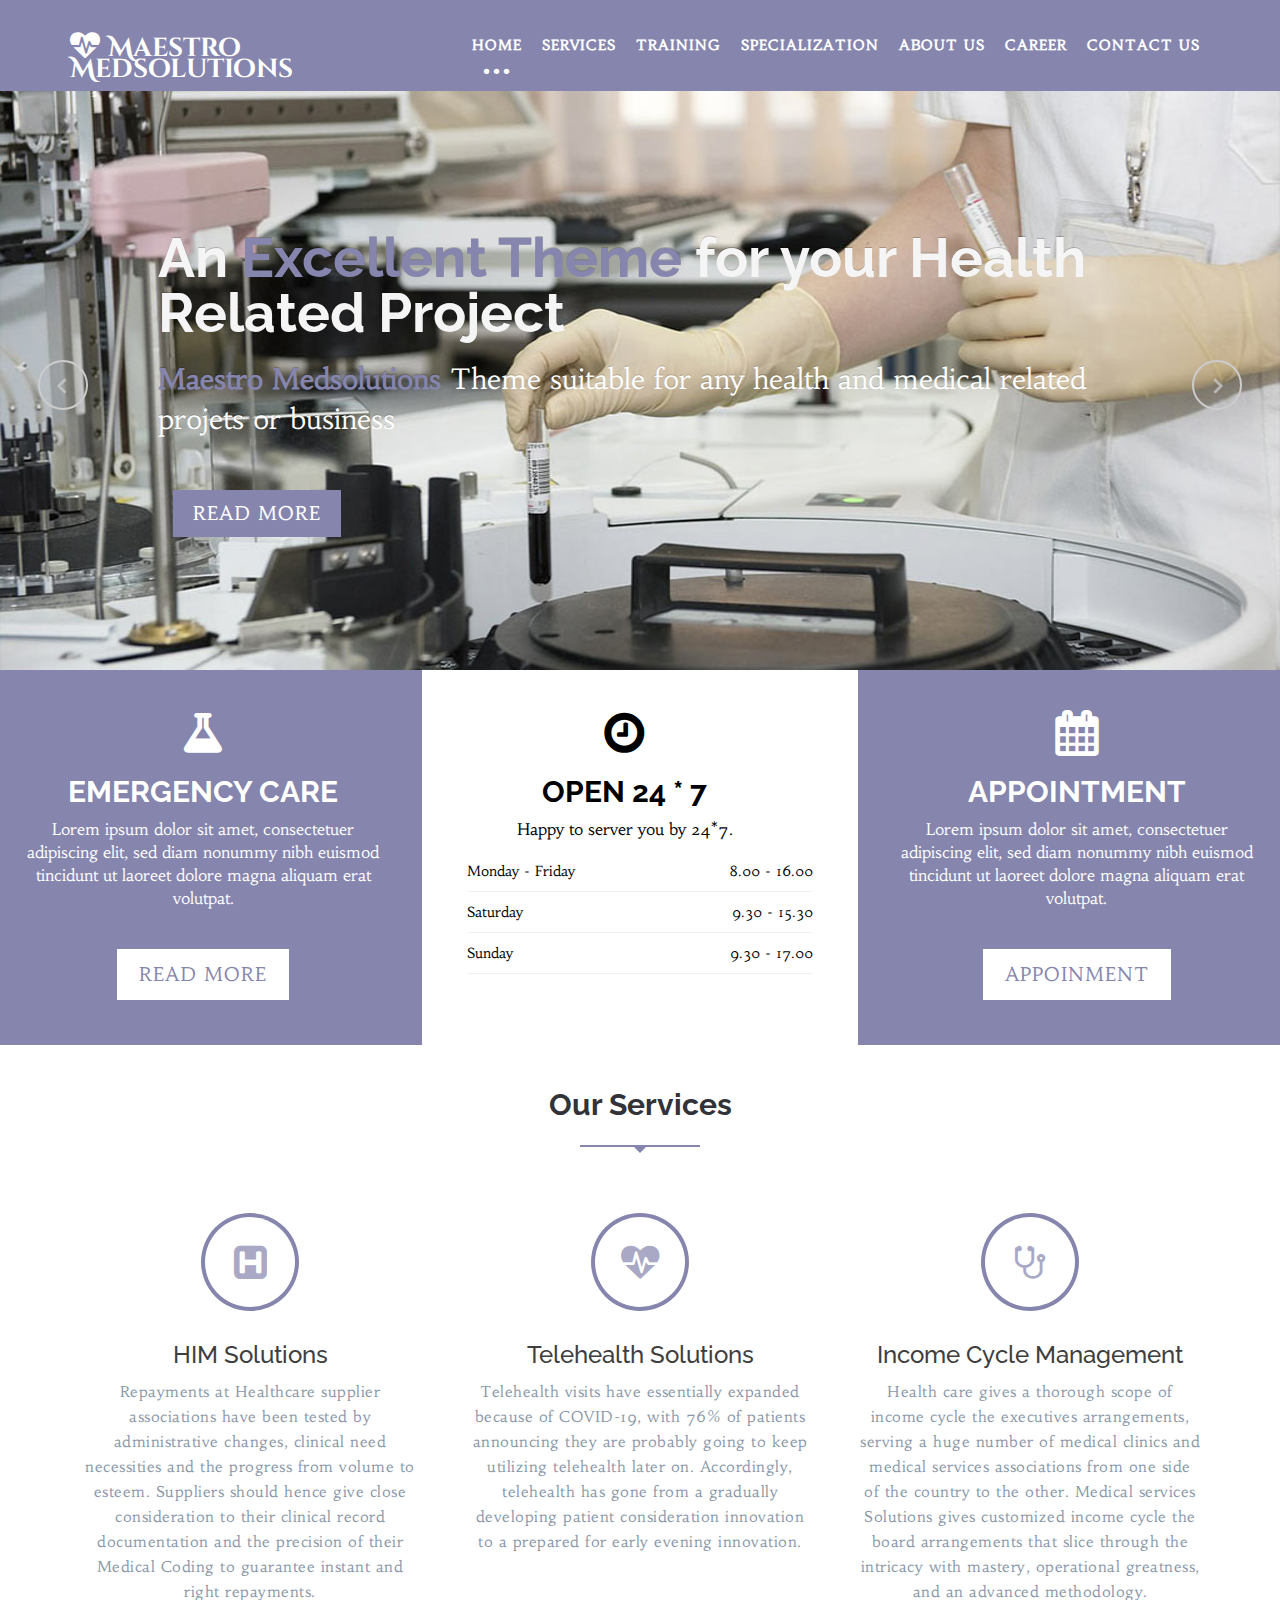
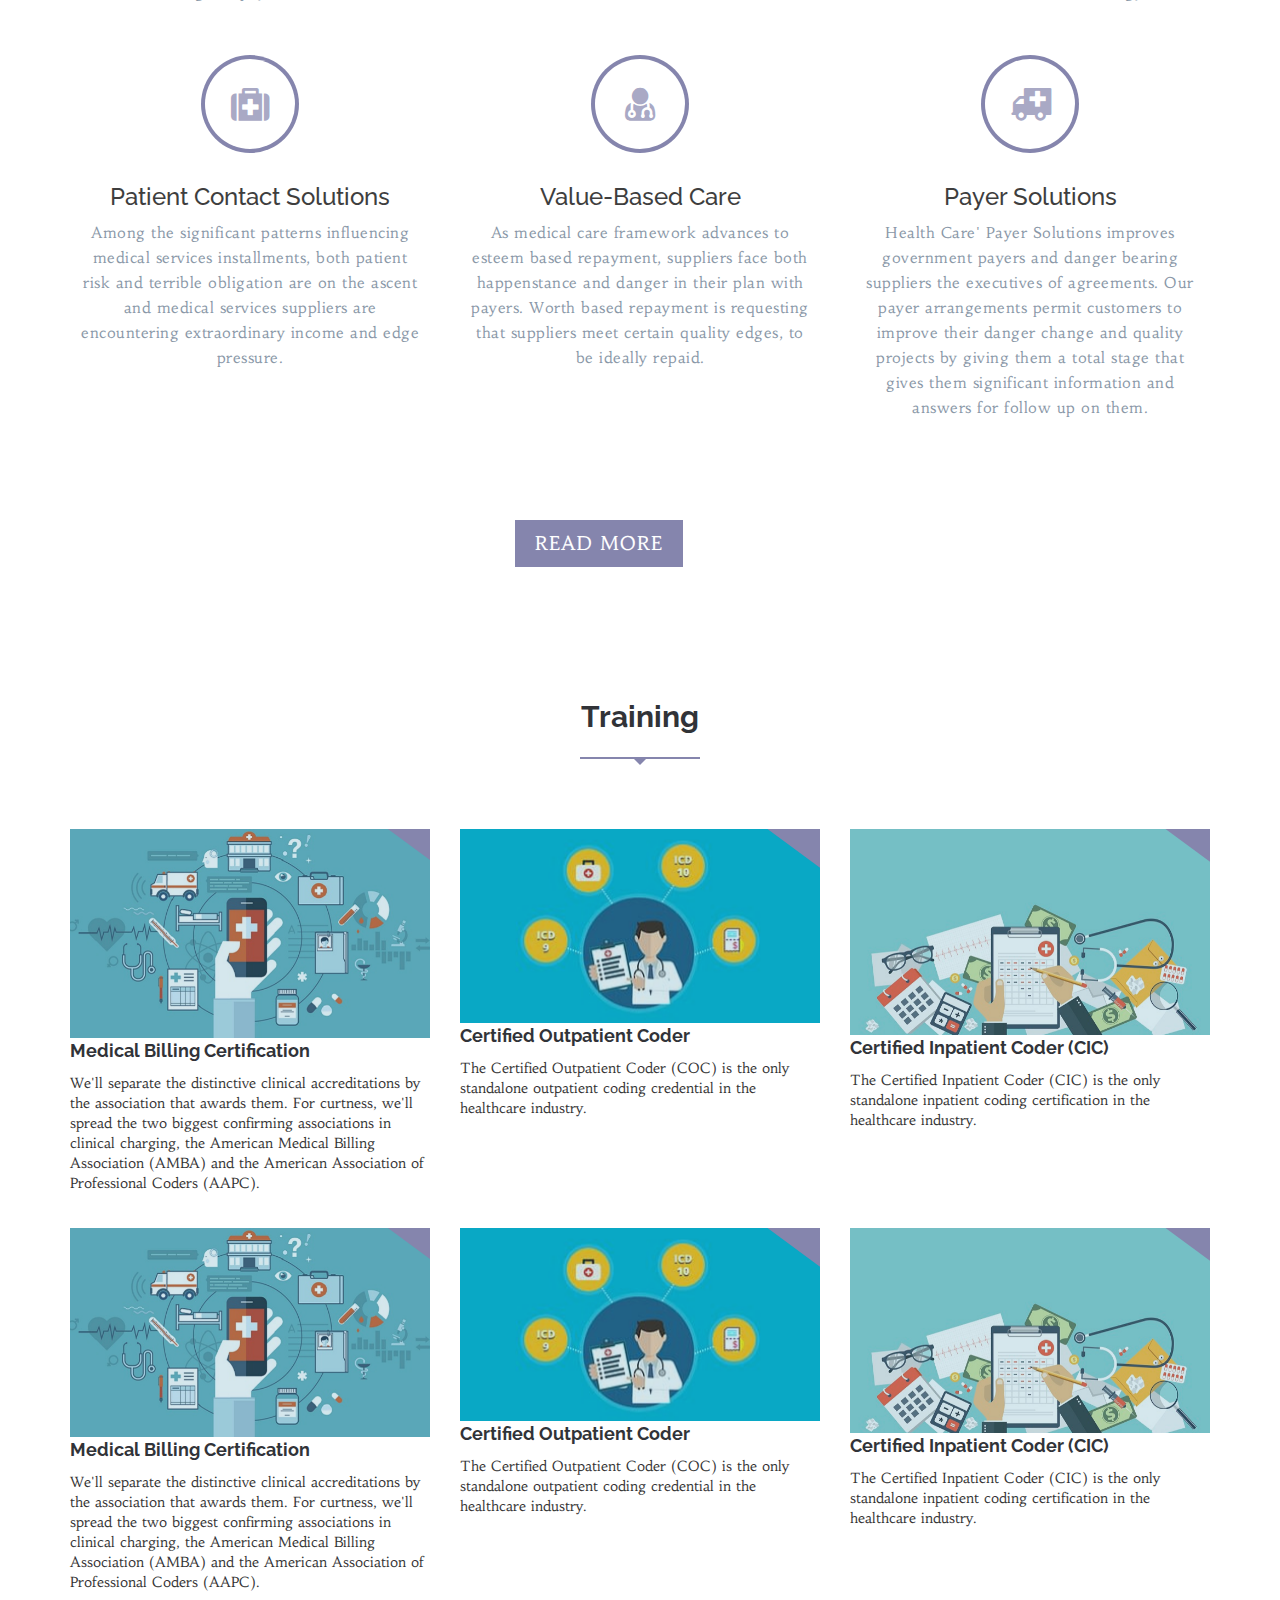
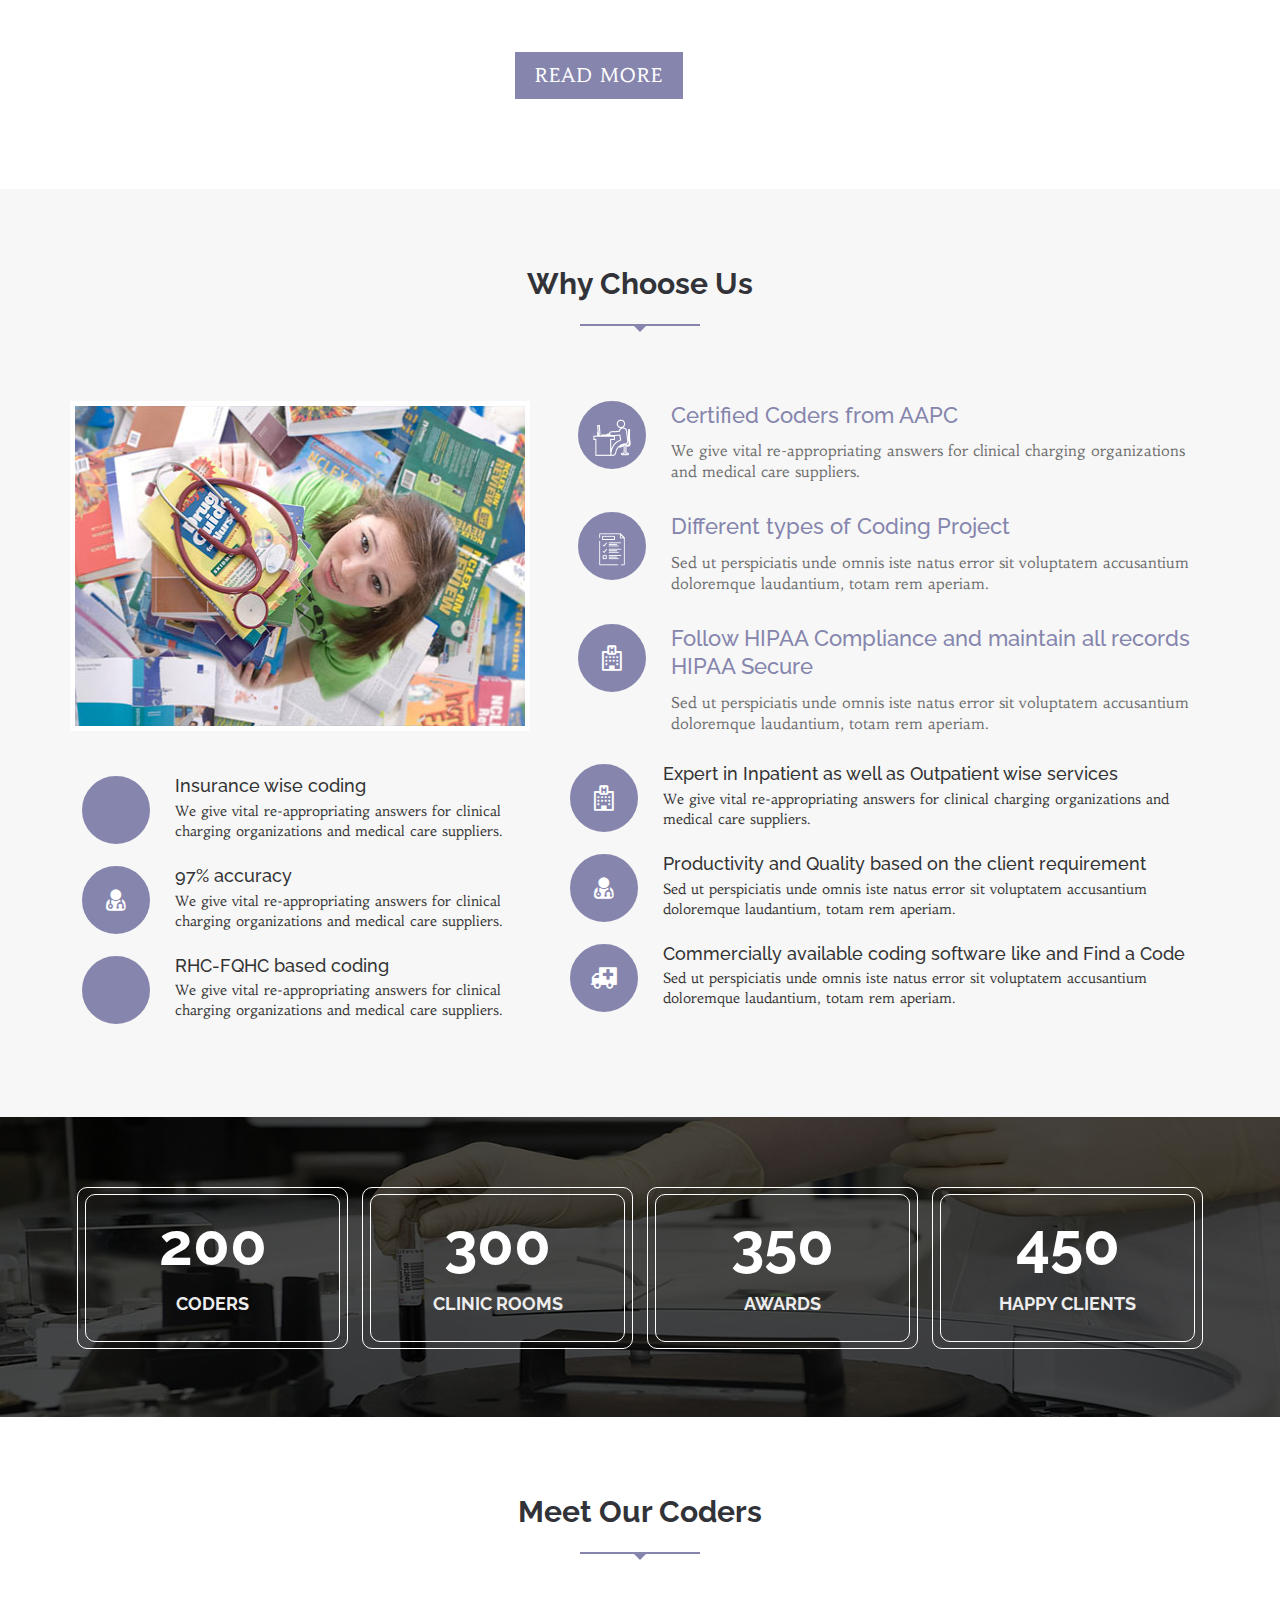
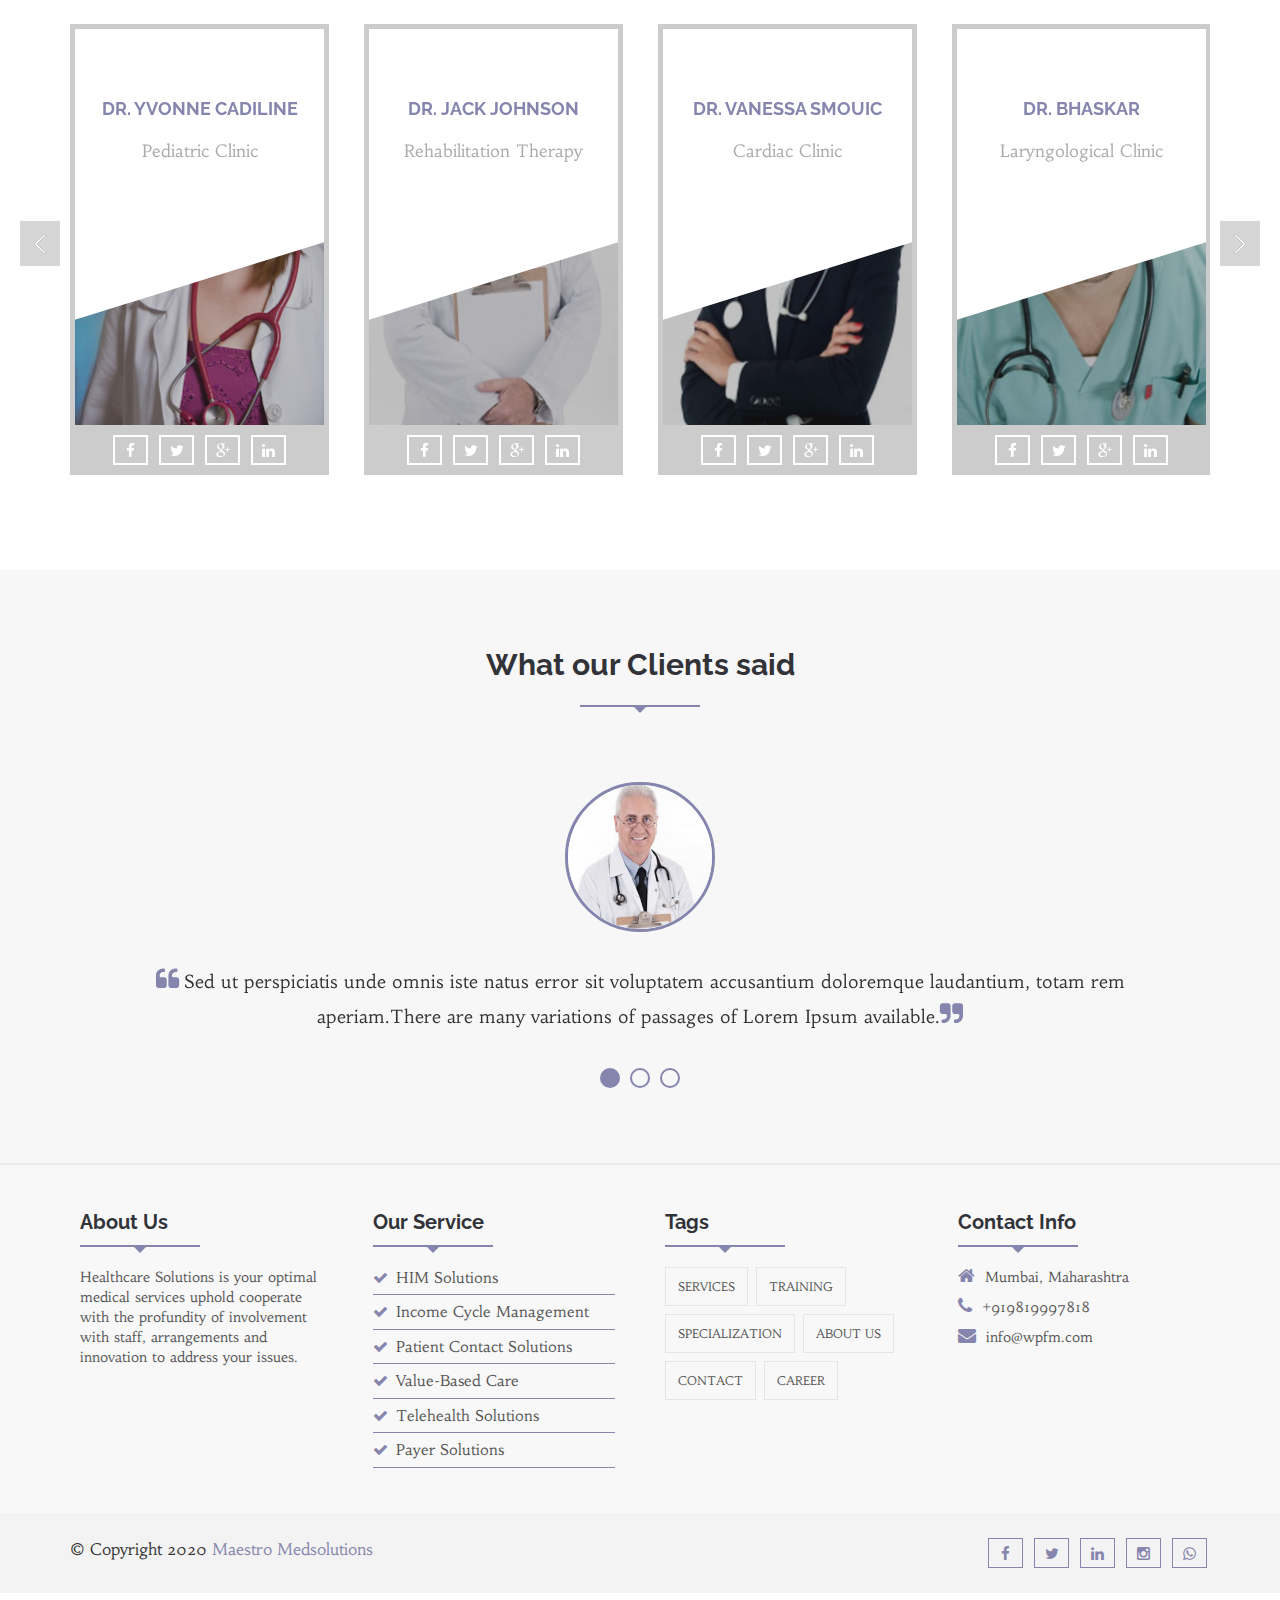
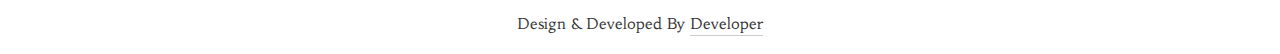
==== commit fe9a89d8: "new-fresh" ====
--- a/client/index.html
+++ b/client/index.html
@@ -1,11 +1,6 @@
 ﻿<!DOCTYPE html>
 <html lang="en">
   <head>
-    <!--=============================================== 
-    Template Design By WpFreeware Team.
-    Author URI : http://www.wpfreeware.com/
-    ====================================================-->
-
     <!-- Basic Page Needs
     ================================================== -->
     <meta charset="utf-8">
@@ -170,115 +165,130 @@
 
     <!--=========== BEGIN Top Feature SECTION ================-->
     <section id="topFeature">
-      <div class="row">
-        <!-- Start Single Top Feature -->
-        <div class="col-lg-4 col-md-4">
-          <div class="row">
-            <div class="single-top-feature">
-              <span class="fa fa-flask"></span>
-              <h3>Emergency Care</h3>
-              <p>Lorem ipsum dolor sit amet, consectetuer adipiscing elit, sed diam nonummy nibh euismod tincidunt ut laoreet dolore magna aliquam erat volutpat.</p>
-              <div class="readmore_area">
-                <a href="#" data-hover="Read More"><span>Read More</span></a>
-              </div>
+        <div class="row">
+            <!-- Start Single Top Feature -->
+            <div class="col-lg-4 col-md-4">
+                <div class="row">
+                    <div class="single-top-feature">
+                        <span class="fa fa-flask"></span>
+                        <h3>Emergency Care</h3>
+                        <p>Lorem ipsum dolor sit amet, consectetuer adipiscing elit, sed diam nonummy nibh euismod tincidunt ut laoreet dolore magna aliquam erat volutpat.</p>
+                        <div class="readmore_area">
+                            <a href="#" data-hover="Read More"><span>Read More</span></a>
+                        </div>
+                    </div>
+                </div>
             </div>
-          </div>
+            <!-- End Single Top Feature -->
+            <!-- Start Single Top Feature -->
+            <div class="col-lg-4 col-md-4">
+                <div class="row">
+                    <div class="single-top-feature opening-hours">
+                        <span class="fa fa-clock-o"></span>
+                        <h3>Open 24 * 7</h3>
+                        <p>Happy to server you by 24*7.</p>
+                        <ul class="opening-table">
+                            <li>
+                                <span>Monday - Friday</span>
+                                <div class="value">8.00 - 16.00</div>
+                            </li>
+                            <li>
+                                <span>Saturday</span>
+                                <div class="value">9.30 - 15.30</div>
+                            </li>
+                            <li>
+                                <span>Sunday</span>
+                                <div class="value">9.30 - 17.00</div>
+                            </li>
+                        </ul>
+                    </div>
+                </div>
+            </div>
+            <!-- End Single Top Feature -->
+            <!-- Start Single Top Feature -->
+            <div class="col-lg-4 col-md-4">
+                <div class="row">
+                    <div class="single-top-feature">
+                        <span class="fa fa-calendar"></span>
+                        <h3>Appointment</h3>
+                        <p>Lorem ipsum dolor sit amet, consectetuer adipiscing elit, sed diam nonummy nibh euismod tincidunt ut laoreet dolore magna aliquam erat volutpat.</p>
+                        <div class="readmore_area">
+                            <a data-toggle="modal" data-target="#myModal" href="#" data-hover="Appoinment"><span>Appoinment</span></a>
+                        </div>
+                        <!-- start modal window -->
+                        <div class="modal fade" id="myModal" tabindex="-1" role="dialog" aria-labelledby="myModalLabel" aria-hidden="true">
+                            <div class="modal-dialog">
+                                <div class="modal-content">
+                                    <div class="modal-header">
+                                        <button type="button" class="close" data-dismiss="modal" aria-hidden="true">&times;</button>
+                                        <h4 class="modal-title" id="myModalLabel">Appoinment Details</h4>
+                                    </div>
+                                    <div class="modal-body">
+                                        <div class="appointment-area">
+                                            <form class="appointment-form">
+                                                <div class="row">
+                                                    <div class="col-md-6 col-sm-6">
+                                                        <label class="control-label">
+                                                            Your name <span class="required">*</span>
+                                                        </label>
+                                                        <input type="text" class="wp-form-control wpcf7-text" placeholder="Your name">
+                                                    </div>
+                                                    <div class="col-md-6 col-sm-6">
+                                                        <label class="control-label">
+                                                            Your Email <span class="required">*</span>
+                                                        </label>
+                                                        <input type="email" class="wp-form-control wpcf7-email" placeholder="Email address">
+                                                    </div>
+                                                </div>
+                                                <div class="row">
+                                                    <div class="col-md-6 col-sm-6">
+                                                        <label class="control-label">
+                                                            Preferred Time <span class="required">*</span>
+                                                        </label>
+                                                        <input type="text" class="wp-form-control wpcf7-text" placeholder="hr:mm">
+                                                    </div>
+                                                    <div class="col-md-6 col-sm-6">
+                                                        <label class="control-label">
+                                                            Your Phone <span class="required">*</span>
+                                                        </label>
+                                                        <input type="text" class="wp-form-control wpcf7-text" placeholder="Phone No">
+                                                    </div>
+                                                </div>
+                                                <div class="row">
+                                                    <div class="col-md-6 col-sm-6">
+                                                        <label class="control-label">
+                                                            Appointment Date <span class="required">*</span>
+                                                        </label>
+                                                        <input type="text" class="wp-form-control wpcf7-text" placeholder="dd/mm/yy">
+                                                    </div>
+                                                    <div class="col-md-6 col-sm-6">
+                                                        <label class="control-label">
+                                                            Select Department <span class="required">*</span>
+                                                        </label>
+                                                        <select class="wp-form-control wpcf7-select">
+                                                            <option val="1">HIM Solutions</option>
+                                                            <option val="2">Income Cycle Management</option>
+                                                            <option val="3">Patient Contact Solutions</option>
+                                                            <option val="4">Value-Based Care</option>
+                                                            <option val="5">Telehealth Solutions</option>
+                                                            <option val="6">Payer Solutions</option>
+                                                        </select>
+                                                    </div>
+                                                </div>
+                                                <input type="text" class="wp-form-control wpcf7-text" placeholder="Subject">
+                                                <textarea class="wp-form-control wpcf7-textarea" cols="30" rows="10" placeholder="What would you like to tell us"></textarea>
+                                                <button class="wpcf7-submit button--itzel" type="submit"><i class="button__icon fa fa-share"></i><span>Book Appointment</span></button>
+                                            </form>
+                                        </div>
+                                    </div>
+                                </div><!-- /.modal-content -->
+                            </div><!-- /.modal-dialog -->
+                        </div><!-- /.modal -->
+                    </div>
+                </div>
+            </div>
+            <!-- End Single Top Feature -->
         </div>
-        <!-- End Single Top Feature -->
-         
-        <!-- Start Single Top Feature -->
-        <div class="col-lg-4 col-md-4">
-          <div class="row">
-              <div class="single-top-feature opening-hours">
-
-                  <img src="images/247services.jpg" width="600" height="300" alt="img">
-              </div>
-          </div>
-        </div>
-        <!-- End Single Top Feature -->
-
-        <!-- Start Single Top Feature -->
-        <div class="col-lg-4 col-md-4">
-          <div class="row">
-            <div class="single-top-feature">
-              <span class="fa fa-hospital-o"></span>
-              <h3>Appointment</h3>
-              <p>Lorem ipsum dolor sit amet, consectetuer adipiscing elit, sed diam nonummy nibh euismod tincidunt ut laoreet dolore magna aliquam erat volutpat.</p>
-              <div class="readmore_area">
-                <a data-toggle="modal" data-target="#myModal" href="#" data-hover="Appoinment"><span>Appoinment</span></a>    
-              </div>
-              <!-- start modal window -->
-              <div class="modal fade" id="myModal" tabindex="-1" role="dialog" aria-labelledby="myModalLabel" aria-hidden="true">
-                <div class="modal-dialog">
-                  <div class="modal-content">
-                    <div class="modal-header">
-                      <button type="button" class="close" data-dismiss="modal" aria-hidden="true">&times;</button>
-                      <h4 class="modal-title" id="myModalLabel">Appoinment Details</h4>
-                    </div>
-                    <div class="modal-body">
-                      <div class="appointment-area">
-                        <form class="appointment-form">
-                          <div class="row">
-                            <div class="col-md-6 col-sm-6">
-                              <label class="control-label">Your name <span class="required">*</span>
-                              </label>
-                              <input type="text" class="wp-form-control wpcf7-text" placeholder="Your name">
-                            </div>
-                            <div class="col-md-6 col-sm-6">
-                              <label class="control-label">Your Email <span class="required">*</span>
-                              </label>
-                              <input type="email" class="wp-form-control wpcf7-email" placeholder="Email address">  
-                            </div>
-                          </div>
-                          <div class="row">
-                            <div class="col-md-6 col-sm-6">
-                              <label class="control-label">Preferred Time <span class="required">*</span>
-                              </label>
-                              <input type="text" class="wp-form-control wpcf7-text" placeholder="hr:mm">
-                            </div>
-                            <div class="col-md-6 col-sm-6">
-                              <label class="control-label">Your Phone <span class="required">*</span>
-                              </label>
-                              <input type="text" class="wp-form-control wpcf7-text" placeholder="Phone No">  
-                            </div>
-                          </div>
-                          <div class="row">
-                            <div class="col-md-6 col-sm-6">
-                              <label class="control-label">Appointment Date <span class="required">*</span>
-                              </label>
-                              <input type="text" class="wp-form-control wpcf7-text" placeholder="dd/mm/yy">
-                            </div>
-                            <div class="col-md-6 col-sm-6">
-                              <label class="control-label">Select Department <span class="required">*</span>
-                              </label>
-                              <select class="wp-form-control wpcf7-select">
-                                <option val="1">Dental</option>
-                                <option val="2">cardiology</option>
-                                <option val="3">bossneurology</option>
-                                <option val="4">Drugstore</option>
-                                <option val="5">x-ray</option>
-                                <option val="6">birth</option>
-                                <option val="7">general</option>
-                                <option val="8">testing</option>
-                                <option val="9">first-aid</option>
-                                <option val="10">immunizations</option><option val="11">pulmonary</option>
-                              </select> 
-                            </div>
-                          </div>         
-                          <input type="text" class="wp-form-control wpcf7-text" placeholder="Subject">
-                          <textarea class="wp-form-control wpcf7-textarea" cols="30" rows="10" placeholder="What would you like to tell us"></textarea>
-                         <button class="wpcf7-submit button--itzel" type="submit"><i class="button__icon fa fa-share"></i><span>Book Appointment</span></button>  
-                        </form>
-                      </div>
-                    </div>                    
-                  </div><!-- /.modal-content -->
-                </div><!-- /.modal-dialog -->
-              </div><!-- /.modal -->
-            </div>
-          </div>
-        </div>
-        <!-- End Single Top Feature -->
-      </div>
     </section>
     <!--=========== END Top Feature SECTION ================-->
 
@@ -359,11 +369,11 @@
                             </div>
                         </div>
                     </div>
-                </div>
-            </div>
-            <div class="row">
-                <div class="readmore_area">
-                    <center> <a href="services.html" data-hover="Read More"><span>Read More</span></a> </center>
+                    <div class="readmore_area_center">
+                        <div class="readmore_area">
+                            <a href="services.html" data-hover="Read More"><span>Read More</span></a>
+                        </div>
+                    </div>
                 </div>
             </div>
         </div>
@@ -536,9 +546,9 @@
                             </div>
                         </div>
                     </div>
-                    <div class="row">
+                    <div class="readmore_area_center">
                         <div class="readmore_area">
-                            <center> <a href="training.html" data-hover="Read More"><span>Read More</span></a> </center>
+                                <a href="training.html" data-hover="Read More"><span>Read More</span></a>
                         </div>
                     </div>
                 </div>
@@ -622,7 +632,7 @@
                                         <div class="media">
                                             <div class="media-left">
                                                 <a class="media-icon">
-                                                    <span class="fa fa-hospital-o"></span>
+                                                    <span class="fal fa-books-medical"></span>
                                                 </a>
                                             </div>
                                             <div class="media-body">
@@ -644,7 +654,7 @@
                                         <div class="media">
                                             <div class="media-left">
                                                 <a class="media-icon">
-                                                    <span class="fa fa-ambulance"></span>
+                                                    <span class="fas fa-laptop-medical"></span>
                                                 </a>
                                             </div>
                                             <div class="media-body">
@@ -1013,12 +1023,12 @@
                                         <div class="line"></div>
                                     </div>
                                     <ul class="footer-service">
-                                        <li><a href="#"><span class="fa fa-check"></span>HIM Solutions</a></li>
-                                        <li><a href="#"><span class="fa fa-check"></span>Income Cycle Management</a></li>
-                                        <li><a href="#"><span class="fa fa-check"></span>Patient Contact Solutions</a></li>
-                                        <li><a href="#"><span class="fa fa-check"></span>Value-Based Care</a></li>
-                                        <li><a href="#"><span class="fa fa-check"></span>Telehealth Solutions</a></li>
-                                        <li><a href="#"><span class="fa fa-check"></span>Payer Solutions</a></li>
+                                        <li><a ><span class="fa fa-check"></span>HIM Solutions</a></li>
+                                        <li><a ><span class="fa fa-check"></span>Income Cycle Management</a></li>
+                                        <li><a ><span class="fa fa-check"></span>Patient Contact Solutions</a></li>
+                                        <li><a ><span class="fa fa-check"></span>Value-Based Care</a></li>
+                                        <li><a ><span class="fa fa-check"></span>Telehealth Solutions</a></li>
+                                        <li><a ><span class="fa fa-check"></span>Payer Solutions</a></li>
                                     </ul>
                                 </div>
                             </div>
@@ -1061,7 +1071,7 @@
                         <div class="row">
                             <div class="col-lg-6 col-md-6 col-sm-6 col-xs-12">
                                 <div class="footer-copyright">
-                                    <p>&copy; Copyright 2020 <a href="#">Health Care</a></p>
+                                    <p>&copy; Copyright 2020 <a href="#">Maestro Medsolutions</a></p>
                                 </div>
                             </div>
                             <div class="col-lg-6 col-md-6 col-sm-6 col-xs-12">
@@ -1070,6 +1080,7 @@
                                     <a href="https://twitter.com/global_rhinos"><span class="fa fa-twitter"></span></a>
                                     <a href="http://linkedin.com/in/rhinos-global-56743a1ba"><span class="fa fa-linkedin"></span></a>
                                     <a href="http://linkedin.com/in/rhinos-global-56743a1ba"><span class="fa fa-instagram"></span></a>
+                                    <a href="http://linkedin.com/in/rhinos-global-56743a1ba"><span class="fa fa-whatsapp"></span></a>
                                 </div>
                             </div>
                         </div>
--- a/client/style.css
+++ b/client/style.css
@@ -432,23 +432,23 @@
 	display: none;
 }
 .readmore_area a {
-  color: #fff;
-  display: inline-block;
-  font-size: 1.35em;
-  font-weight: 400;
-  letter-spacing: 1px;
-  margin: 15px 25px;
-  outline: medium none;
-  position: relative;
-  text-decoration: none;
-  text-shadow: 0 0 1px rgba(255, 255, 255, 0.3);
-  text-transform: uppercase;
+	color: #fff;
+	display: inline-block;
+	font-size: 1.35em;
+	font-weight: 400;
+	letter-spacing: 1px;
+	margin: 15px 25px;
+	outline: medium none;
+	position: relative;
+	text-decoration: none;
+	text-shadow: 0 0 1px rgba(255, 255, 255, 0.3);
+	text-transform: uppercase;
 }
 .readmore_area {
-  float: left;
-  margin-top: 40px;
-  position: relative;
-  z-index: 1;
+	float: left;
+	margin-top: 40px;
+	position: relative;
+	z-index: 1;
 }
 
 .readmore_area a {
@@ -2847,8 +2847,14 @@
 	
 }
 .about-area {
-	display: inline;
-	float: right;
-	padding: 20px;
-	width: 100%;
-}+	width: 80%;
+	margin-right: auto;
+	margin-left: auto;
+}
+.readmore_area_center {
+	margin: auto;
+	width: 300px;
+	padding: 10px;
+	box-sizing: border-box;
+	overflow: auto;
+}
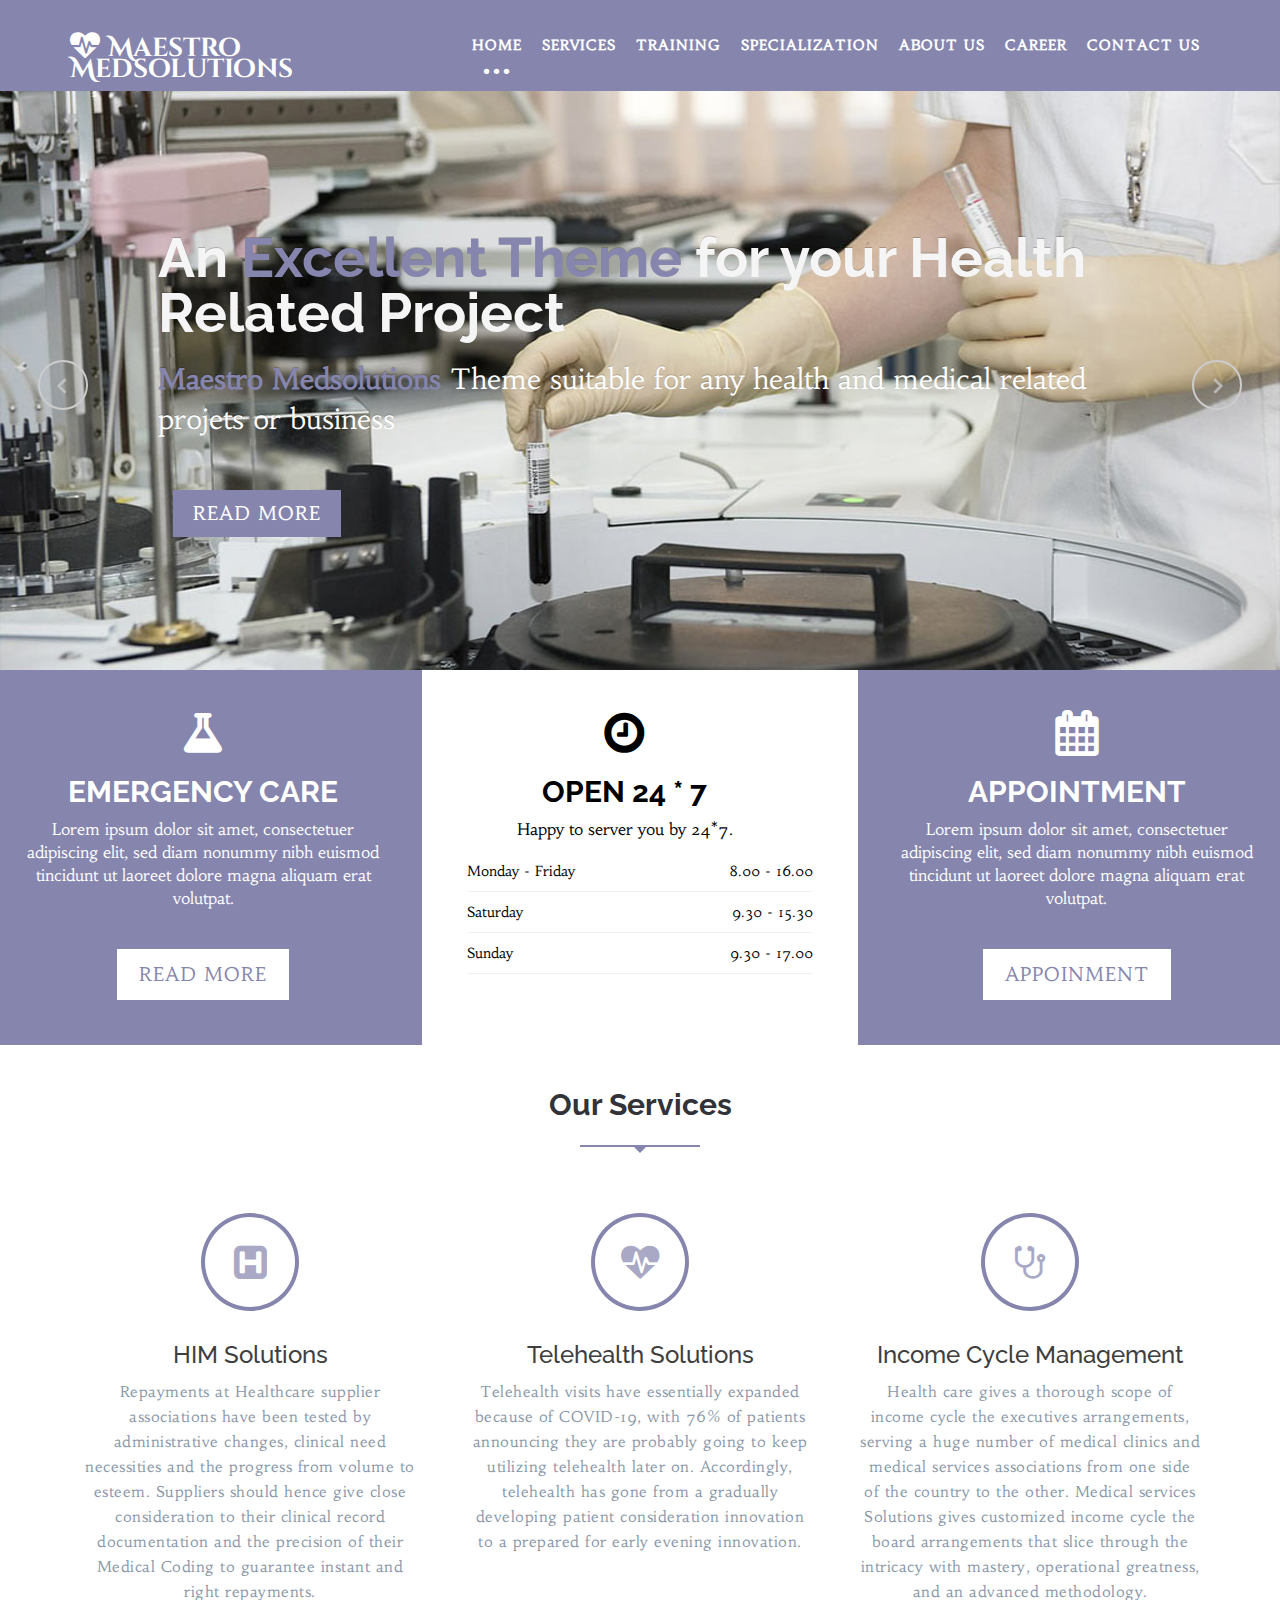
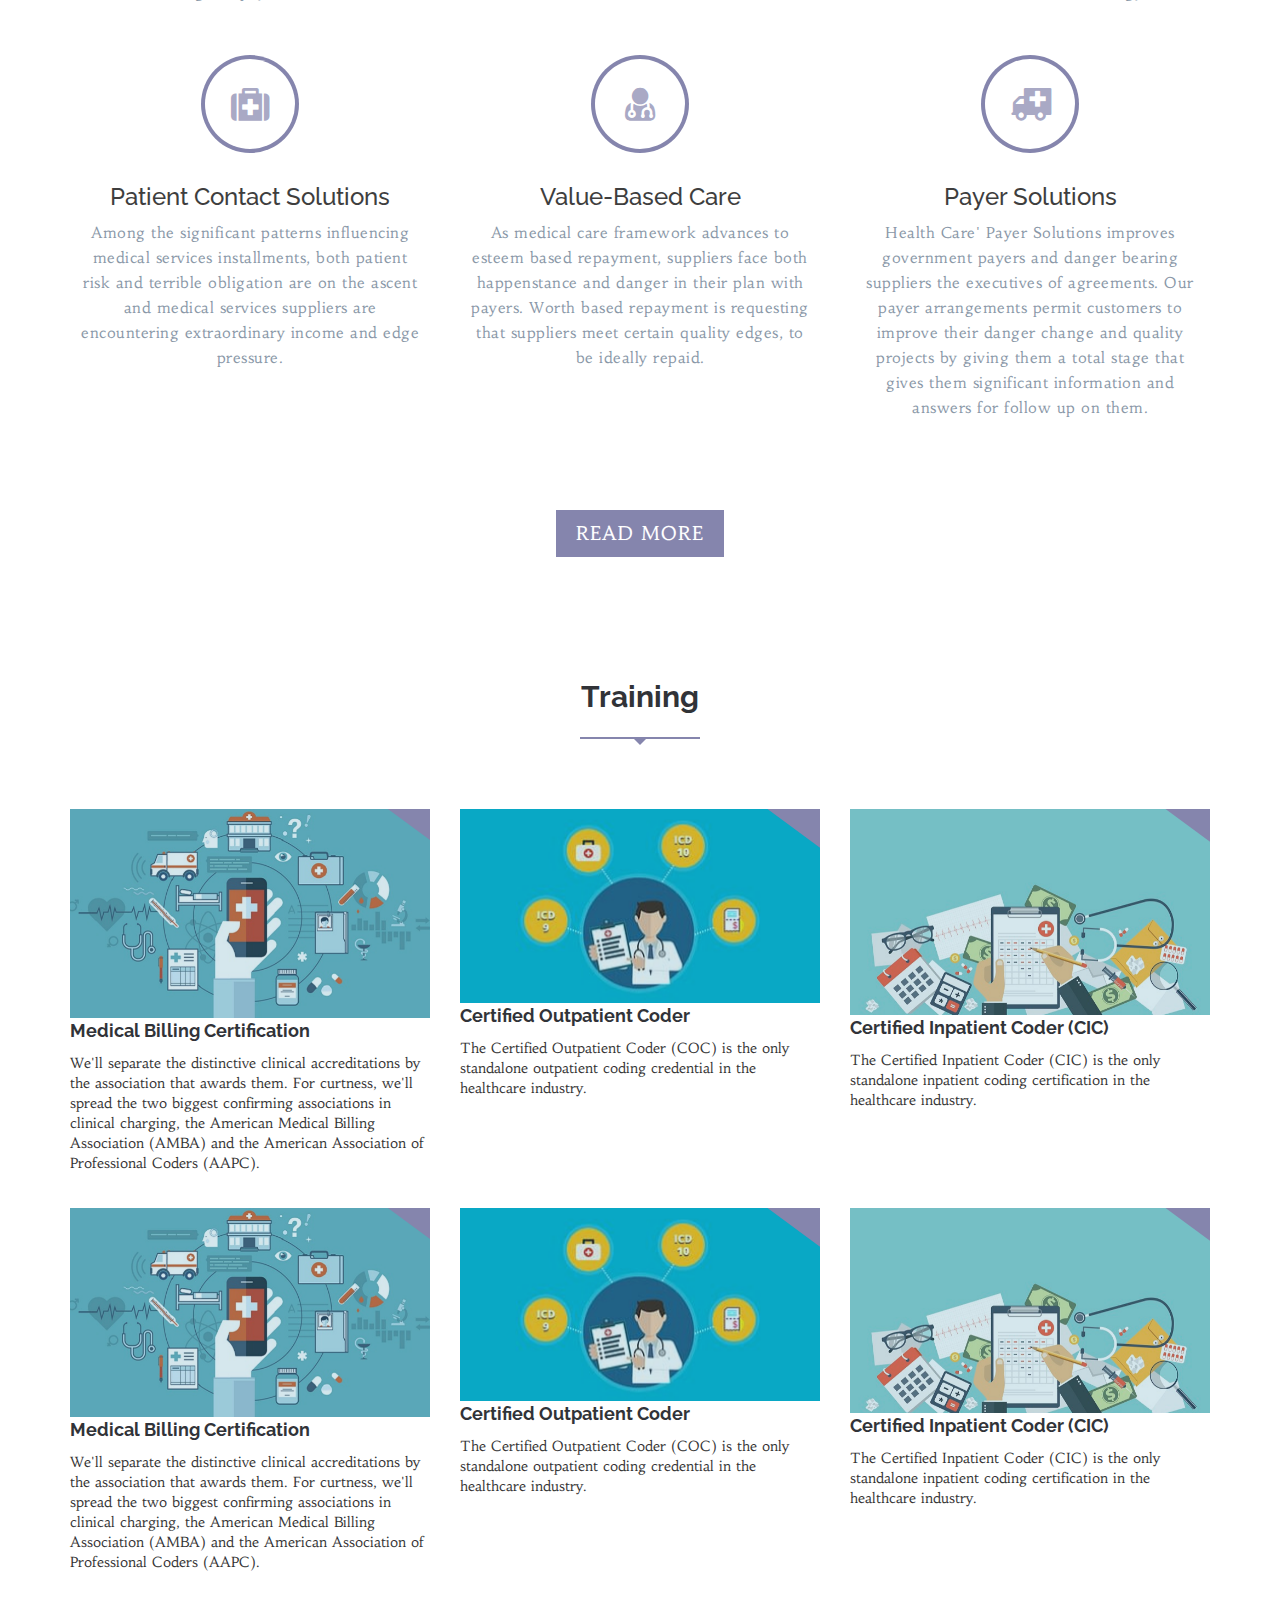
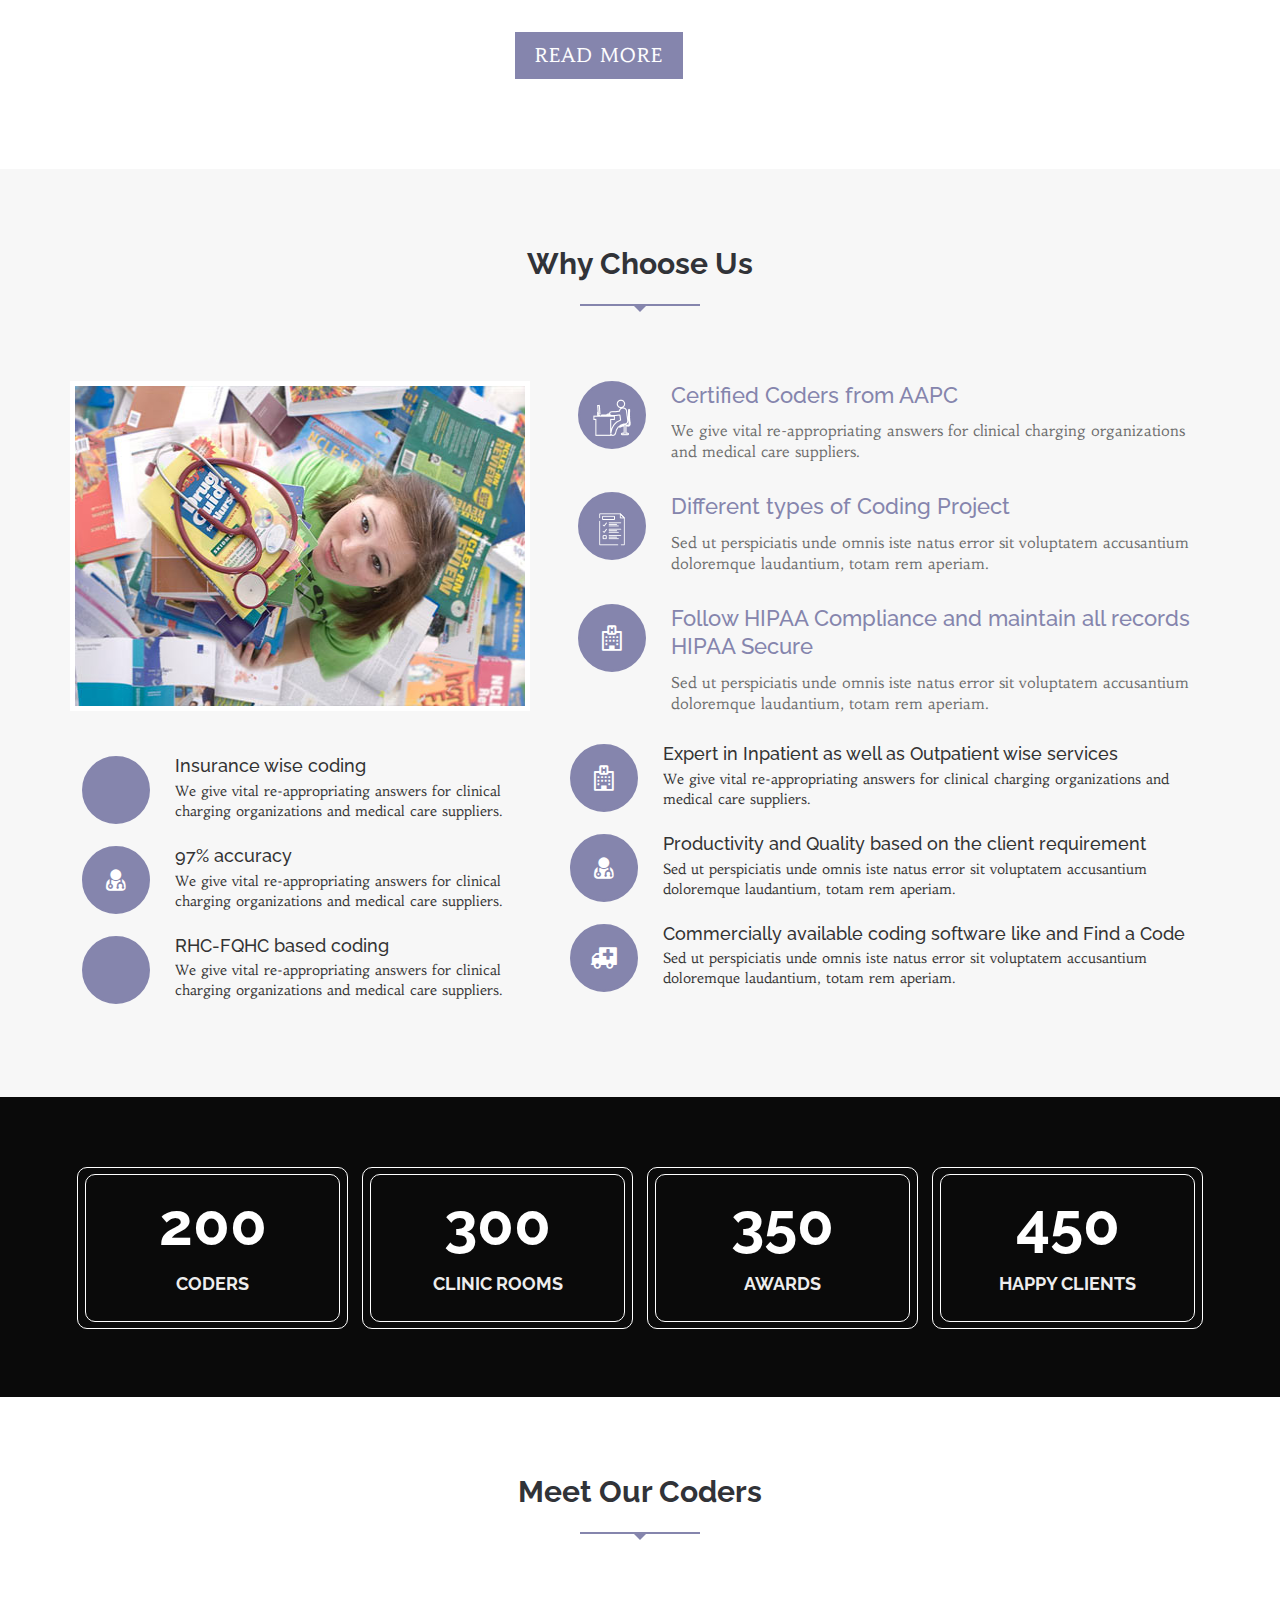
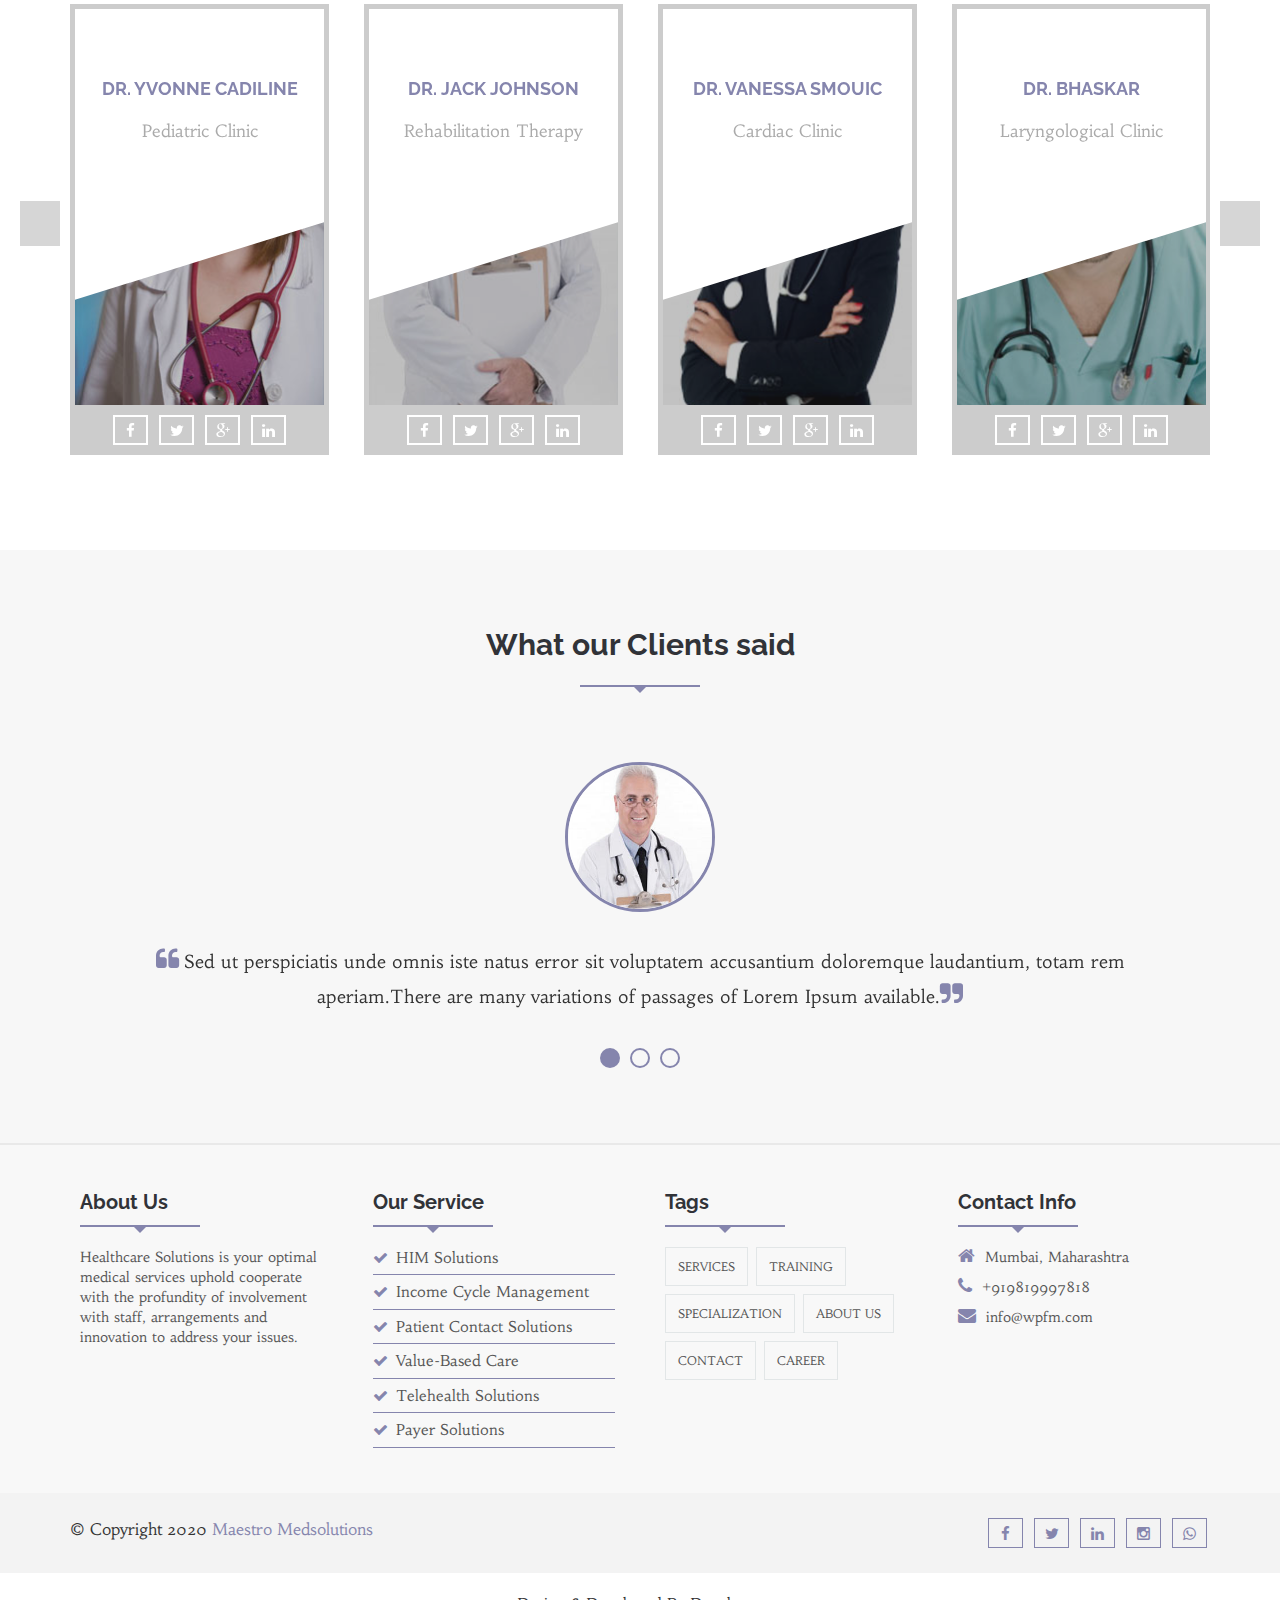
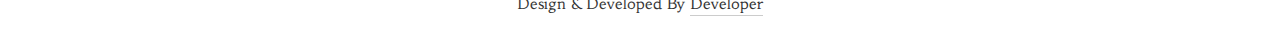
==== commit 574b3edc: "readmore" ====
--- a/client/index.html
+++ b/client/index.html
@@ -29,7 +29,7 @@
     <link rel='stylesheet prefetch' href='css/default-skin.css'>    
 
     <!-- Main structure css file -->
-    <link href="style.css" rel="stylesheet">
+    <link href="css/style.css" rel="stylesheet">
    
     <!-- Google fonts -->
     <link href='http://fonts.googleapis.com/css?family=Raleway' rel='stylesheet' type='text/css'>  
@@ -369,11 +369,11 @@
                             </div>
                         </div>
                     </div>
-                    <div class="readmore_area_center">
-                        <div class="readmore_area">
-                            <a href="services.html" data-hover="Read More"><span>Read More</span></a>
-                        </div>
-                    </div>
+                </div>
+            </div>
+            <div class="flex-box-container">
+                <div class="readmore_area">
+                    <a href="services.html" data-hover="Read More"><span>Read More</span></a>
                 </div>
             </div>
         </div>
--- a/client/css/style.css
+++ b/client/css/style.css
@@ -0,0 +1,2861 @@
+
+/* Table of Content
+==================================================
+	#BASIC TYPOGRAPHY
+	#HOME HEADER
+	#HOME SLIDER SECTION
+	#HOME SERVICE SECTION
+	#HOME WHY US SECTION
+	#HOME COUNTER SECTION
+	#HOME MEET DOCTORS SECTION
+	#HOME TESTIMONIAL SECTION
+	#HOME BLOG SECTION
+	#FOOTER 
+	#BLOG ARCHIVE PAGE
+	#BLOG DETAILS PAGE
+	#FEATURES  
+	#GALLERY
+	#CONTACT
+	#404 page
+	#RESPONSIVE CSS
+	#own
+*/
+
+
+/*--------------------*/
+/* BASIC TYPOGRAPHY */
+/*--------------------*/
+
+body,html{
+  overflow-x:hidden;
+}
+body {
+font-family: 'Habibi', serif;
+overflow-x: hidden !important;
+}
+
+ul{
+  padding: 0;
+  margin: 0;
+  list-style: none;
+}
+a{ 
+  text-decoration: none;
+  color: #2f2f2f;  
+}
+a:hover,
+a:focus{
+  outline: none;
+  text-decoration: none;
+}
+h1,
+h2,
+h3,
+h4,
+h5,
+h6{
+	font-family: 'Raleway', sans-serif;	
+}
+h2 {
+  color: #313338;  
+  font-size: 30px;
+  font-weight: 700;
+  line-height: 40px;
+  margin: 0;
+  padding-bottom: 10px;  
+}
+img{
+ border:none;
+}
+.img-center {
+  display: block;
+  margin-left: auto;
+  margin-right: auto;  
+  text-align: center;
+  max-width: 100%;
+}
+.img-right{
+  display: block;
+  margin-left: auto;
+  max-width: 100%;  
+}
+.img-left {
+  display: block; 
+  margin-right: auto;  
+  max-width: 100%;
+}
+
+/* Preloader */
+#preloader {
+  position: fixed;
+  top:0;
+  left:0;
+  right:0;
+  bottom:0;
+  background-color:#fff; /* change if the mask should have another color then white */
+  z-index:99999; /* makes sure it stays on top */ 
+}
+
+#status {
+  width:200px;
+  height:200px;
+  position:absolute;
+  left:50%; /* centers the loading animation horizontally one the screen */
+  top:50%; /* centers the loading animation vertically one the screen */
+  background-image:url(images/status.gif); /* path to your loading animation */
+  background-repeat:no-repeat;
+  background-position:center;
+  margin:-100px 0 0 -100px; /* is width and height divided by two */
+}
+
+/*scrol to top*/
+
+.scrollToTop {
+	bottom: 60px;
+	display: none;
+	font-size: 32px;
+	line-height: 50px;
+	font-weight: bold;
+	height: 50px;
+	position: fixed;
+	right: 50px;
+	text-align: center;
+	text-decoration: none;
+	width: 50px;
+	z-index: 999;
+	color: #fff; 	
+	transform:rotate(43deg);
+	-webkit-transition: all 0.5s;
+	-moz-transition: all 0.5s;
+	-ms-transition: all 0.5s;
+	-o-transition: all 0.5s;
+	transition: all 0.5s;
+
+}
+.scrollToTop>i{
+	 transform:rotate(-45deg);
+}
+.scrollToTop:hover,
+.scrollToTop:focus{
+	background-color: #fff;
+	text-decoration: none;
+	outline: none;
+}
+
+/*--------------------*/
+/* HEADER */
+/*--------------------*/
+
+#header{
+	float: left;
+	display: inline;
+	width: 100%;
+}
+.menu_area{
+	float: left;
+	display: inline;
+	width: 100%;	
+}
+.navbar-default .navbar-nav > li > a {	
+	color: #fff;
+	position: relative;
+	display: inline-block;	
+	outline: none;	
+	padding: 15px 10px;
+	text-decoration: none;
+	text-transform: uppercase;
+	letter-spacing: 1px;
+	font-weight: bold;
+	text-shadow: 0 0 1px rgba(255,255,255,0.3);	
+	-webkit-transition: color 0.3s;
+	-moz-transition: color 0.3s;
+	transition: color 0.3s;
+}
+.navbar-default {
+	padding: 10px 0;
+	-moz-transition: padding 0.3s ease 0s;
+	-o-transition: padding 0.3s ease 0s;
+	-webkit-transition: padding 0.3s ease 0s;
+	transition: padding 0.3s ease 0s
+}
+.past-main{
+	padding: 0px;
+}
+.main-nav{
+	margin : 10px 0px;
+}
+.navbar-default .navbar-nav > li > a::before {
+	position: absolute;
+	top: 80%;
+	left: 50%;
+	color: transparent;
+	content: '•';
+	text-shadow: 0 0 transparent;
+	font-size: 2em;
+	-webkit-transition: text-shadow 0.3s, color 0.3s;
+	-moz-transition: text-shadow 0.3s, color 0.3s;
+	transition: text-shadow 0.3s, color 0.3s;
+	-webkit-transform: translateX(-50%);
+	-moz-transform: translateX(-50%);
+	transform: translateX(-50%);
+	pointer-events: none;
+}
+.navbar-default .navbar-nav > li > a:hover::before,
+.navbar-default .navbar-nav > li > a:focus::before,
+.navbar-default .navbar-nav > .active > a::before {
+	color: #fff;
+	text-shadow: 10px 0 #fff, -10px 0 #fff;
+}
+.navbar-default .navbar-nav > li > a:hover,
+.navbar-default .navbar-nav > li > a:focus {
+	color: #fff;
+}
+.navbar-default .navbar-nav > .active > a,
+.navbar-default .navbar-nav > .active > a:focus,
+.navbar-default .navbar-nav > .active > a:hover {
+  color: #fff;	
+}
+.navbar-default .navbar-nav > .open > a,
+.navbar-default .navbar-nav > .open > a:focus,
+.navbar-default .navbar-nav > .open > a:hover {
+  color: #fff;
+}
+.navbar-right .dropdown-menu {
+  left: auto;
+  right: 15px;
+  top: 74px;
+}
+.navbar-right .dropdown-menu::before {
+	background: none repeat scroll 0 0 #fff;
+	content: "";
+	display: block;
+	height: 20px;
+	right: 15px;
+	margin-top: -43px;
+	position: absolute;
+	top: 32px;
+	-moz-transform: rotate(45deg);
+	-ms-transform: rotate(45deg);
+	-o-transform: rotate(45deg);
+	-webkit-transform: rotate(45deg);
+	transform: rotate(45deg);
+	width: 20px;
+	z-index: -99
+}
+.dropdown-menu > li > a {
+     clear: both;
+    color: #c3c3c3;
+    display: block;
+    font-weight: bold;
+    line-height: 1.42857;
+    padding: 5px 20px;
+    white-space: nowrap;
+    -moz-transition: all 0.5s;
+    -o-transition: all 0.5s;
+    -webkit-transition: all 0.5s;
+    transition: all 0.5s
+}
+.dropdown-menu > li > a:hover,
+.dropdown-menu > li > a:focus{
+  color: #fff;  
+}
+.navbar-default .navbar-nav .open .dropdown-menu > li > a {
+  color: #c3c3c3;
+}
+.navbar-default .navbar-nav .open .dropdown-menu > li > a:hover {
+  color: #fff;  
+}
+.navbar-nav .open .dropdown-menu {
+  background-color: #ffffff;   
+}
+.navbar-brand {
+  color: #fff !important;
+  font-family: 'Cinzel Decorative', cursive;
+  font-size: 26px;
+  font-weight: bold;
+  margin-top: 5px;
+  width: 300px;
+}
+.navbar-brand img{
+	width: 100%;
+}
+.navbar-brand>i{
+	margin-right: 8px;
+	font-size: 30px;
+}
+
+/*--------------------*/
+/* HOME SLIDER */
+/*--------------------*/
+
+#sliderArea {
+  display: inline;
+  float: left;
+  margin-top: 70px;
+  width: 100%;
+}
+.top-slider{
+	float: left;
+	display: inline;
+	margin-bottom: 0;
+	width: 100%;
+}
+.top-slide-inner{
+	float: left;
+	display: inline;
+	height: 600px;
+	width: 100%;
+
+}
+.slider-img{
+	float: left;
+	display: inline;
+	height: 100%;
+	width: 100%;
+}
+.slider-img>img{
+	width: 100%;
+	height: 100%;
+}
+.top-slider .slick-prev,
+.top-slider .slick-next {
+	background-color: transparent;
+	border: 2px solid #ccc;
+	border-radius: 50%;
+	color: #ccc;
+	cursor: pointer;
+	display: block;
+	font-size: 0;
+	font-weight: bold;
+	height: 50px;
+	line-height: 44px;
+	margin-top: -10px;
+	outline: medium none;
+	padding: 10px;
+	position: absolute;
+	text-align: center;
+	top: 50%;
+	width: 50px;
+	-webkit-transition: all 0.5s;
+	-o-transition: all 0.5s;
+	transition: all 0.5s;
+}
+.top-slider .slick-prev{
+	left: 3%;
+}
+.top-slider .slick-next{
+	right: 3%;
+}
+.top-slider .slick-next::before {
+	
+  content: "\f105";
+  font-family: FontAwesome;
+  font-size: 25px;
+  left: 4px;
+  margin-right: 5px;
+  position: relative;
+}
+.top-slider .slick-prev::before {	
+  content: "\f104";
+  font-family: FontAwesome;
+  font-size: 25px;
+  left: 1px;
+  margin-right: 5px;
+  position: relative;
+}
+.top-slider .slick-dots {
+	text-align: center;
+	position: absolute;
+	bottom: 2%;
+	height: 30px;
+	width: 100%;
+	left: 0;
+	z-index: 1000;
+}
+
+.top-slider .slick-dots li {
+	display: inline-block;
+	position: relative;
+	width: 16px;
+	height: 16px;
+	border-radius: 50%;
+	margin: 3px;
+	background: #ddd;
+	background: rgba(150,150,150,0.4);
+	cursor: pointer;
+	box-shadow:0 1px 1px rgba(255,255,255,0.4), 
+		inset 0 1px 1px rgba(0,0,0,0.1);
+}
+
+.top-slider .slick-dots li {
+	background: rgba(150,150,150,0.1);
+	margin: 6px;
+	-webkit-transition: all 0.2s;
+	-moz-transition: all 0.2s;
+	-ms-transition: all 0.2s;
+	-o-transition: all 0.2s;
+	transition: all 0.2s;
+	box-shadow: 
+		0 1px 1px rgba(255,255,255,0.4), 
+		inset 0 1px 1px rgba(0,0,0,0.1),
+		0 0 0 2px rgba(255,255,255,0.5);
+}
+
+.top-slider .slick-dots li.slick-active,
+.top-slider .slick-dots li:hover {
+	box-shadow: 
+		0 1px 1px rgba(255,255,255,0.4), 
+		inset 0 1px 1px rgba(0,0,0,0.1),
+		0 0 0 5px rgba(255,255,255,0.5);
+}
+
+.top-slider .slick-dots li.slick-active:after {
+	content: "";
+	position: absolute;
+	width: 10px;
+	height: 10px;
+	top: 3px;
+	left: 3px;
+	border-radius: 50%;
+	background: rgba(255,255,255,0.8);
+}
+.top-slider .slick-dots li button{
+	display: none;
+}
+.readmore_area a {
+	color: #fff;
+	display: inline-block;
+	font-size: 1.35em;
+	font-weight: 400;
+	letter-spacing: 1px;
+	margin: 15px 25px;
+	outline: medium none;
+	position: relative;
+	text-decoration: none;
+	text-shadow: 0 0 1px rgba(255, 255, 255, 0.3);
+	text-transform: uppercase;
+}
+.readmore_area {
+	float: left;
+	margin-top: 40px;
+	position: relative;
+	z-index: 1;
+}
+
+.readmore_area a {
+	overflow: hidden;
+	margin: 0 15px;
+}
+
+.readmore_area a span {
+	display: block;
+	padding: 10px 20px;
+	-webkit-transition: -webkit-transform 0.3s;
+	-moz-transition: -moz-transform 0.3s;
+	transition: transform 0.3s;
+}
+
+.readmore_area a::before {
+	position: absolute;
+	top: 0;
+	left: 0;
+	z-index: -1;
+	padding: 10px 20px;
+	width: 100%;
+	height: 100%;
+	background: #fff;
+	content: attr(data-hover);
+	-webkit-transition: -webkit-transform 0.3s;
+	-moz-transition: -moz-transform 0.3s;
+	transition: transform 0.3s;
+	-webkit-transform: translateX(-25%);
+}
+
+.readmore_area a:hover span,
+.readmore_area a:focus span {
+	-webkit-transform: translateX(100%);
+	-moz-transform: translateX(100%);
+	transform: translateX(100%);
+}
+
+.readmore_area a:hover::before,
+.readmore_area a:focus::before {
+	-webkit-transform: translateX(0%);
+	-moz-transform: translateX(0%);
+	transform: translateX(0%);
+}
+.slider-text {
+  left: 0;
+  margin: 0 auto;
+  padding: 100px 30px 10px;
+  position: absolute;
+  right: 0;
+  top: 10%;
+  width: 80%;
+}
+
+.slider-text h2 {
+	color: #f5f5f5;
+	font-size: 55px;
+	line-height: 55px;
+	text-shadow: 0 -1px 0 rgba(0,0,0,0.2);	
+}
+.slider-text p {
+	color: #fff;
+	max-width: 960px;
+	position: relative;
+	width: 100%;	
+	font-size: 28px;
+	padding-top: 10px;
+	font-weight: 300;
+	text-shadow: 0 -1px 0 rgba(0,0,0,0.2);
+	z-index: 100;
+}
+#topFeature{
+	float: left;
+	display: inline;
+	width: 100%;
+}
+.single-top-feature{
+	float: left;
+	display: inline;
+	width: 100%;
+	text-align: center;
+	padding: 40px 30px;
+}
+.single-top-feature > span {
+  color: #fff;
+  font-size: 45px;
+  font-weight: bold;
+}
+.single-top-feature>h3{
+	color: #fff;	
+	font-size: 30px;
+	text-transform: uppercase;
+	font-weight: bold;
+}
+.single-top-feature > p {
+  color: #fff;
+  font-size: 16px;
+}
+.single-top-feature .readmore_area {
+  float: none;
+}
+.single-top-feature .readmore_area a span {
+  background: #fff none repeat scroll 0 0;
+}
+.single-top-feature .readmore_area a {
+  border: 2px solid #fff;  
+}
+.single-top-feature .readmore_area a::before {
+  color: #fff;
+}
+.opening-hours {
+  background-color: #fff;
+  padding-right: 60px;
+}
+.opening-hours>span{
+	color: #000;	
+}
+.opening-hours>h3{
+	color: #000;	
+}
+.opening-hours>p{
+	color: #000;	
+}
+.opening-table li{
+	border-bottom: 1px solid #f1f1f2;
+	line-height: 30px;
+	margin: 0 15px;
+	padding: 5px 0;
+	color: #000;
+	float: left;
+	display: block;
+	width: 100%;
+}
+.opening-table li span{
+	float: left;
+}
+.opening-table li div.value{
+	float: right;
+}
+
+/*--------------------*/
+/* SERVICE */
+/*--------------------*/
+
+#service{
+	float: left;
+	display: inline;
+	width: 100%;
+	padding: 40px 0px;
+}
+.service-area{
+	float: left;
+	display: inline;
+	width: 100%;
+}
+.section-heading{
+	float: left;
+	display: inline;
+	width: 100%;
+	text-align: center;
+}
+.service-content{
+	float: left;
+	display: inline;
+	width: 100%;
+	padding: 10px 0px;
+}
+.single-service{
+	float: left;
+	margin-bottom: 30px;
+	padding: 0px 10px;
+	display: inline;
+	width: 100%;
+	text-align: center;
+}
+.service-icon-effect {
+	display: inline-block;
+	font-size: 0px;	
+	margin: 15px 30px;
+	width: 90px;
+	height: 90px;
+	border-radius: 50%;
+	text-align: center;
+	position: relative;
+	z-index: 1;	
+}
+.service-icon-effect:after {
+	pointer-events: none;
+	position: absolute;
+	width: 100%;
+	height: 100%;
+	border-radius: 50%;
+	content: '';
+	-webkit-box-sizing: content-box; 
+	-moz-box-sizing: content-box; 
+	box-sizing: content-box;
+}
+.service-icon-effect:before {	
+	speak: none;
+	font-size: 48px;
+	line-height: 90px;
+	font-style: normal;
+	font-weight: normal;
+	font-variant: normal;
+	text-transform: none;
+	display: block;
+	-webkit-font-smoothing: antialiased;
+}
+.service-icon .service-icon-effect {	
+	 -moz-transition: -moz-background 0.2s, color 0.2s;
+	-o-transition: -o-background 0.2s, color 0.2s;
+	-webkit-transition: -webkit-background 0.2s, color 0.2s;
+	transition: background 0.2s, color 0.2s
+}
+.service-icon .service-icon-effect:after {
+	top: -8px;
+	left: -8px;
+	padding: 8px;
+	z-index: -1;
+	opacity: 0;
+}
+.service-icon .service-icon-effect:after {
+	-moz-transform: rotate(-90deg);
+    -ms-transform: rotate(-90deg);
+    -o-transform: rotate(-90deg);
+    -webkit-transform: rotate(-90deg);
+    transform: rotate(-90deg);
+    -moz-transition: opacity 0.2s, -moz-transform 0.2s;
+    -o-transition: opacity 0.2s, -o-transform 0.2s;
+    -webkit-transition: opacity 0.2s, -webkit-transform 0.2s;
+    transition: opacity 0.2s, transform 0.2s;
+    -moz-transition: opacity 0.2s, -moz-transform 0.2s;
+    -o-transition: opacity 0.2s, -o-transform 0.2s;
+    -webkit-transition: opacity 0.2s, -webkit-transform 0.2s;
+    transition: opacity 0.2s, transform 0.2s;
+    -moz-transition: opacity 0.2s, -moz-transform 0.2s;
+    -o-transition: opacity 0.2s, -o-transform 0.2s;
+    -webkit-transition: opacity 0.2s, -webkit-transform 0.2s;
+    transition: opacity 0.2s, transform 0.2s
+}
+.single-service:hover .service-icon-effect:after {
+	  -ms-filter: "progid:DXImageTransform.Microsoft.Alpha(Opacity=100)";
+    filter: alpha(opacity=100);
+    opacity: 1;
+    -moz-transform: rotate(0deg);
+    -ms-transform: rotate(0deg);
+    -o-transform: rotate(0deg);
+    -webkit-transform: rotate(0deg);
+    transform: rotate(0deg)
+}
+.service-icon .service-icon-effect:before {
+	 -moz-transform: scale(0.8);
+    -ms-transform: scale(0.8);
+    -o-transform: scale(0.8);
+    -webkit-transform: scale(0.8);
+    transform: scale(0.8);
+    -ms-filter: "progid:DXImageTransform.Microsoft.Alpha(Opacity=70)";
+    filter: alpha(opacity=70);
+    opacity: 0.7;
+    -moz-transition: -moz-transform 0.2s, opacity 0.2s;
+    -o-transition: -o-transform 0.2s, opacity 0.2s;
+    -webkit-transition: -webkit-transform 0.2s, opacity 0.2s;
+    transition: transform 0.2s, opacity 0.2s;
+    -moz-transition: -moz-transform 0.2s, opacity 0.2s;
+    -o-transition: -o-transform 0.2s, opacity 0.2s;
+    -webkit-transition: -webkit-transform 0.2s, opacity 0.2s;
+    transition: transform 0.2s, opacity 0.2s;
+    -moz-transition: -moz-transform 0.2s, opacity 0.2s;
+    -o-transition: -o-transform 0.2s, opacity 0.2s;
+    -webkit-transition: -webkit-transform 0.2s, opacity 0.2s;
+    transition: transform 0.2s, opacity 0.2s
+}
+.single-service:hover .service-icon-effect:before {
+	 -moz-transform: scale(1);
+    -ms-transform: scale(1);
+    -o-transform: scale(1);
+    -webkit-transform: scale(1);
+    transform: scale(1);
+    -ms-filter: "progid:DXImageTransform.Microsoft.Alpha(Opacity=100)";
+    filter: alpha(opacity=100);
+    opacity: 1
+}
+.single-service>h3 a{
+	color: #3e3e3e;
+	-moz-transition: all 0.5s;
+	-o-transition: all 0.5s;
+	-webkit-transition: all 0.5s;
+	transition: all 0.5s
+}
+.single-service>h3 a:hover,.single-service>h3 a:focus{
+	text-decoration: none;
+	outline: none;
+}
+.single-service > p {
+  color: #8997a7;
+  font-size: 15px;
+  letter-spacing: 0.5px;
+  line-height: 25px;
+}
+
+/*--------------------*/
+/* WHY CHOOSE US */
+/*--------------------*/
+
+#whychooseSection{
+	background-color: #f7f7f7;
+	float: left;
+	display: inline;
+	width: 100%;
+	padding: 75px 0px;
+}
+.whyChoose-left { 
+  display: inline;
+  float: left;
+  margin-top: 30px;
+  border: 5px solid #fff;
+  height: 330px;
+  width: 460px;
+}
+.whychoose-slider{
+	float: left;	
+	display: block;	
+	width: 100%;
+	height: 100%;
+}
+.whychoose-singleslide{
+	float: left;	
+	display: block;	
+	width: 100%;
+	height: 100%;
+}
+.whychoose-singleslide img{
+	height: 320px;
+	max-width: 100%;
+}
+.whychoose-slider .slick-prev,
+.whychoose-slider .slick-next {
+    background-color: #fff;
+    height: 45px;
+    -ms-filter: "progid:DXImageTransform.Microsoft.Alpha(Opacity=80)";
+    filter: alpha(opacity=80);
+    opacity: 0.8;
+    top: 46%;
+    width: 40px;
+    display: none !important;
+    -moz-transition: all 0.5s;
+    -o-transition: all 0.5s;
+    -webkit-transition: all 0.5s;
+    transition: all 0.5s
+}
+.whyChoose-left:hover .slick-prev,
+.whyChoose-left:hover .slick-next{
+	display: block !important;
+}
+.whychoose-slider .slick-next {
+  background-image: url("images/next_icon1.png");
+  background-position: center center;
+  background-repeat: no-repeat; 
+  right: 0;
+}
+.whychoose-slider .slick-prev {
+  background-image: url("images/prev_icon.png");
+  background-position: center center;
+  background-repeat: no-repeat;    
+  left: 0;
+}
+.whyChoose-right{
+	float: left;
+	margin-top: 30px;
+	display: inline;
+	width: 100%;
+	padding: 0px 20px;
+}
+.whyChoose-right .media{
+	margin-bottom: 20px;
+}
+.media-icon {
+	-moz-border-radius: 100%;
+	-webkit-border-radius: 100%;
+	border-radius: 100%;
+	color: #fff;
+	display: inline-block;
+	font-size: 25px;
+	height: 68px;
+	line-height: 55px;
+	margin-right: 15px;
+	padding: 5px 10px;
+	text-align: center;
+	width: 68px;
+	-moz-transition: all 0.5s;
+	-o-transition: all 0.5s;
+	-webkit-transition: all 0.5s;
+	transition: all 0.5s
+}
+.whyChoose-right .media-heading{
+	font-size: 22px;
+	line-height: 1.3em;
+	padding-bottom: 6px;	
+}
+.whyChoose-right .media-body > p {
+  color: #6d6d6d;
+  font-size: 15px;
+  line-height: 1.4em;
+}
+.whyChoose-right .media:hover .media-icon{
+	background-color: #fff;
+}
+
+/*--------------------*/
+/* COUNTER */
+/*--------------------*/
+
+#counterSection {
+	background-image: url(images/counter-bg2.jpg);
+	background-repeat: no-repeat;
+	background-position: 100%;
+	background-color: #222;
+	display: block;
+	float: left;
+	padding: 77px 0;
+	width: 100%;
+	position: relative;
+	height: 300px;
+}
+#counterSection::after {
+  background-color: rgba(0, 0, 0, 0.7);
+  content: "";
+  height: 100%;
+  left: 0;
+  position: absolute;
+  top: 0;
+  width: 100%;
+}
+.counter-area {
+  display: inline;
+  float: left;
+  position: relative;
+  width: 100%;
+  z-index: 99;
+}
+.counter-box {
+  border: 1px solid #fff;
+  border-radius: 10px;
+  display: inline;
+  float: left;
+  font-family: "Raleway",sans-serif;
+  padding: 10px 5px 20px;
+  width: 100%;
+  position: relative;
+}
+.counter-box::after {
+  border: 1px solid #fff;
+  border-radius: 10px;
+  content: "";
+  height: 111%;
+  left: -9px;
+  position: absolute;
+  top: -8px;
+  width: 107%;
+}
+.counter-no {
+  color: #fff;
+  display: inline;
+  float: left;
+  font-size: 60px;
+  font-weight: bold;
+  line-height: 1.3em;
+  padding-left: 0;
+  text-align: center;
+  width: 100%;
+}
+.counter-label {
+  color: #ededed;
+  display: inline;
+  float: left;
+  font-size: 18px;
+  font-weight: bold;
+  line-height: 1.8em;
+  padding-left: 0;
+  padding-top: 5px;
+  text-align: center;
+  width: 100%;
+  text-transform: uppercase;
+}
+
+/*--------------------*/
+/* MEET DOCTORS */
+/*--------------------*/
+
+#meetDoctors{
+	float: left;
+	display: inline;
+	width: 100%;
+	padding: 75px 0px;
+}
+.meetDoctors-area{
+	float: left;
+	display: inline;
+	width: 100%;
+}
+.doctors-area {
+  display: inline;
+  float: left;
+  margin-top: 25px;
+  width: 100%;
+}
+.doctors-nav{
+	margin-left: -35px;
+}
+.doctors-nav .slick-slide {
+  background-color: #ccc;
+  display: inline-block;
+  float: left;
+  margin-left: 35px;
+  min-height: 100px;
+  width: 22%;
+}
+.single-doctor{
+	float: left;
+	display: inline-block;
+	width: 100%;
+}
+.doctors-nav a {
+	float: left;	
+	width: 100%;
+	color: #333;
+}
+.doctors-nav figure {
+	position: relative;
+	overflow: hidden;
+	margin: 5px;
+	background: #333;
+}
+.doctors-nav figure img {
+	 position: relative;
+    display: block;
+    width: 100%;
+    -ms-filter: "progid:DXImageTransform.Microsoft.Alpha(Opacity=70)";
+    filter: alpha(opacity=70);
+    opacity: 0.7;
+    -moz-transition: opacity 0.3s;
+    -o-transition: opacity 0.3s;
+    -webkit-transition: opacity 0.3s;
+    transition: opacity 0.3s
+}
+
+.doctors-nav figcaption {
+	position: absolute;
+	top: 0;
+	z-index: 11;
+	padding: 10px;
+	width: 100%;
+	height: 100%;
+	text-align: center;
+}
+
+.doctors-nav figcaption h2 {
+	text-transform: uppercase;
+    font-weight: 300;
+    font-size: 18px;
+    font-weight: bold;
+    -moz-transition: -moz-transform 0.3s;
+    -o-transition: -o-transform 0.3s;
+    -webkit-transition: -webkit-transform 0.3s;
+    transition: transform 0.3s;
+    -moz-transition: -moz-transform 0.3s;
+    -o-transition: -o-transform 0.3s;
+    -webkit-transition: -webkit-transform 0.3s;
+    transition: transform 0.3s
+}
+
+.doctors-nav figcaption p {
+	 padding: 0 20px;
+    color: #aaa;
+    font-size: 17px;
+    font-weight: 300;
+    -moz-transition: opacity 0.3s, -moz-transform 0.3s;
+    -o-transition: opacity 0.3s, -o-transform 0.3s;
+    -webkit-transition: opacity 0.3s, -webkit-transform 0.3s;
+    transition: opacity 0.3s, transform 0.3s;
+    -moz-transition: opacity 0.3s, -moz-transform 0.3s;
+    -o-transition: opacity 0.3s, -o-transform 0.3s;
+    -webkit-transition: opacity 0.3s, -webkit-transform 0.3s;
+    transition: opacity 0.3s, transform 0.3s
+}
+.doctors-nav figcaption h2,
+.doctors-nav figcaption p {
+	-moz-transform: translatey(50px);
+    -ms-transform: translatey(50px);
+    -o-transform: translatey(50px);
+    -webkit-transform: translatey(50px);
+    transform: translatey(50px)
+}
+.doctors-nav figure button {
+	position: absolute;
+	padding: 4px 20px;
+	border: none;
+	text-transform: uppercase;
+	letter-spacing: 1px;
+	font-weight: bold;
+	-moz-transition: opacity 0.3s, -moz-transform 0.3s;
+	-o-transition: opacity 0.3s, -o-transform 0.3s;
+	-webkit-transition: opacity 0.3s, -webkit-transform 0.3s;
+	transition: opacity 0.3s, transform 0.3s;
+	-moz-transition: opacity 0.3s, -moz-transform 0.3s;
+	-o-transition: opacity 0.3s, -o-transform 0.3s;
+	-webkit-transition: opacity 0.3s, -webkit-transform 0.3s;
+	transition: opacity 0.3s, transform 0.3s
+}
+.doctors-nav figcaption,
+.doctors-nav figcaption h2,
+.doctors-nav figcaption p,
+.doctors-nav figure button {
+	-webkit-backface-visibility: hidden;
+	backface-visibility: hidden;
+}
+/* Style for SVG */
+.doctors-nav svg {
+	position: absolute;
+	top: -1px; /* fixes rendering issue in FF */
+	z-index: 10;
+	width: 100%;
+	height: 100%;
+}
+
+.doctors-nav svg path {
+	fill: #fff;
+}
+.doctors-nav a:hover figure img {
+	opacity: 1;
+}
+.doctors-nav a:hover figcaption h2,
+.doctors-nav a:hover figcaption p {
+	 -moz-transform: translatey(0);
+    -ms-transform: translatey(0);
+    -o-transform: translatey(0);
+    -webkit-transform: translatey(0);
+    transform: translatey(0)
+}
+.doctors-nav a:hover figcaption h2{
+	background-color: #fff;
+	margin: 0px;
+	padding: 0px;	
+}
+
+.doctors-nav a:hover figcaption p {
+	opacity: 0;
+}
+.doctors-nav figure button,
+.doctors-nav figure button {
+	top: 50%;
+	left: 50%;
+	border: 3px solid #fff;
+	background: transparent;
+	color: #fff;
+	-ms-filter: "progid:DXImageTransform.Microsoft.Alpha(Opacity=0)";
+	filter: alpha(opacity=0);
+	opacity: 0;
+	-moz-transform: translatey(-50%) translatex(-50%) scale(0.25);
+	-ms-transform: translatey(-50%) translatex(-50%) scale(0.25);
+	-o-transform: translatey(-50%) translatex(-50%) scale(0.25);
+	-webkit-transform: translatey(-50%) translatex(-50%) scale(0.25);
+	transform: translatey(-50%) translatex(-50%) scale(0.25)
+}
+.doctors-nav a:hover figure button,
+.doctors-nav a:hover figure button {
+	-ms-filter: "progid:DXImageTransform.Microsoft.Alpha(Opacity=100)";
+	filter: alpha(opacity=100);
+	opacity: 1;
+	-moz-transform: translatey(-50%) translatex(-50%) scale(1);
+	-ms-transform: translatey(-50%) translatex(-50%) scale(1);
+	-o-transform: translatey(-50%) translatex(-50%) scale(1);
+	-webkit-transform: translatey(-50%) translatex(-50%) scale(1);
+	transform: translatey(-50%) translatex(-50%) scale(1)
+}
+.single-doctor-social {
+  background-color: #ccc;
+  display: inline;
+  float: left;
+  margin-top: -38px;
+  padding: 10px 0;
+  position: relative;
+  text-align: center;
+  width: 100%;
+  z-index: 100;
+}
+.single-doctor-social > a {
+	border: 2px solid #fff;
+	color: #fff;
+	display: inline-block;
+	float: none;
+	font-size: 15px;
+	height: 30px;
+	line-height: 27px;
+	margin: 0 3px;
+	text-align: center;
+	width: 35px;
+	-moz-transition: all 0.5s;
+	-o-transition: all 0.5s;
+	-webkit-transition: all 0.5s;
+	transition: all 0.5s
+}
+.doctors-nav .slick-prev,
+.doctors-nav .slick-next {
+	background-color: #ccc;
+	height: 45px;
+	-ms-filter: "progid:DXImageTransform.Microsoft.Alpha(Opacity=80)";
+	filter: alpha(opacity=80);
+	opacity: 0.8;
+	top: 46%;
+	-moz-transition: all 0.5s ease 0s;
+	-o-transition: all 0.5s ease 0s;
+	-webkit-transition: all 0.5s ease 0s;
+	transition: all 0.5s ease 0s;
+	width: 40px
+}
+.doctors-nav .slick-next {
+  background-image: url("images/team-next-icon.png");
+  background-position: center center;
+  background-repeat: no-repeat; 
+  color: #fff;
+  right: -50px;
+}
+.doctors-nav .slick-prev {
+  background-image: url("images/team-prev-icon.png");
+  background-position: center center;
+  background-repeat: no-repeat;
+  color: #fff;
+  left: -15px;
+}
+
+/*--------------------*/
+/* TESTIMONIAL */
+/*--------------------*/
+
+#testimonial{
+	float: left;
+	display: inline;
+	padding: 75px 0px 100px;
+	background-color: #f7f7f7;
+	width: 100%;
+}
+.testimonial-area{
+	float: left;
+	display: inline;
+	width: 100%;
+}
+.testimonial-nav {
+  margin-top: 30px;
+}
+.testimonial-nav>li{
+	display: block;
+	width: 100%;
+}
+.single-testimonial{
+	float: left;
+	display: inline;
+	width: 100%;
+}
+.testimonial-img {
+  border-radius: 100%;
+  height: 150px;
+  margin: 0 auto;
+  width: 150px;
+}
+.testimonial-img>img{
+	width: 100%;
+	height: 100%;
+	border-radius: 100%;
+}
+.testimonial-cotent{
+	float: left;
+	display: inline;
+	width: 100%;
+	text-align: center;
+	margin-top: 30px;
+}
+.testimonial-cotent > p {
+  font-size: 18px;
+  padding: 0 30px;
+}
+.testimonial-parg::before {
+  content: "\f10d";
+  font-family: FontAwesome;
+  font-size: 25px;
+  left: 0;
+  margin-right: 5px;
+  position: relative;
+}
+.testimonial-parg:after{
+	position: relative;
+	font-family: FontAwesome;
+	content: "\f10e";
+	left: 0;
+	font-size: 25px;
+}
+.testimonial-cotent > p span{
+	font-size: 25px;
+}
+.testimonial-cotent > p .fa-quote-left {
+  margin-right: 5px;
+}
+.testimonial-cotent > p .fa-quote-right{
+	margin-left: 5px;
+}
+.testimonial-nav .slick-dots li {
+   -moz-border-radius: 50%;
+    -webkit-border-radius: 50%;
+    border-radius: 50%;
+    -moz-transition: all 0.5s;
+    -o-transition: all 0.5s;
+    -webkit-transition: all 0.5s;
+    transition: all 0.5s 
+}
+.testimonial-nav .slick-dots li button::before {
+  color: transparent;  
+}
+.testimonial-nav .slick-dots li.slick-active button::before {
+   -ms-filter: "progid:DXImageTransform.Microsoft.Alpha(Opacity=75)";
+    filter: alpha(opacity=75);
+    opacity: 0.75
+}
+
+/*--------------------*/
+/* BLOG */
+/*--------------------*/
+
+#homeBLog{
+	float: left;
+	display: inline;
+	width: 100%;
+	padding: 75px 0;
+}
+.homBlog-area{
+	float: left;
+	display: inline;
+	width: 100%;
+}
+.homeBlog-content{
+	float: left;
+	display: inline;
+	width: 100%;
+	margin-top: 25px;
+}
+.single-Blog{
+	float: left;
+	display: inline;
+	width: 100%;
+}
+.single-blog-left{
+	float: left;
+	display: inline;
+	width: 18%;
+}
+.blog-comments-box li {
+  border-bottom: 1px solid #e3e3e3;
+  border-right: 1px solid #e3e3e3;
+  color: #aaa;
+  display: block;
+  float: left;  
+  padding: 15px;
+  text-align: center;
+  width: 100%;  
+}
+.blog-comments-box li:last-child{
+	border-bottom: none;
+}
+.blog-comments-box li > h2 {
+  font-size: 33px;
+  line-height: 32px;
+  margin-bottom: 0;
+  padding-bottom: 0;
+}
+.blog-comments-box li span {  
+  display: block;
+  font-size: 16px;
+}
+.blog-comments-box li > a {
+  color: #aaa;
+  text-decoration: none;
+}
+.single-blog-right{
+	float: right;
+	display: inline;
+	width: 78%;
+}
+.blog-img{
+	float: left;
+	display: inline;
+	width: 100%;
+}
+.blog-img r{
+	float: right;
+	display: inline;
+	width: 100%;
+}
+.blog-img img{
+	width: 100%;
+}
+figure.blog-figure {
+	/*background: #3498db;*/
+}
+
+figure.blog-figure img {
+	-ms-filter: "progid:DXImageTransform.Microsoft.Alpha(Opacity=95)";
+    filter: alpha(opacity=95);
+    opacity: 0.95;
+    -moz-transition: opacity 0.35s, -moz-transform 0.35s;
+    -o-transition: opacity 0.35s, -o-transform 0.35s;
+    -webkit-transition: opacity 0.35s, -webkit-transform 0.35s;
+    transition: opacity 0.35s, transform 0.35s;
+    -moz-transition: opacity 0.35s, -moz-transform 0.35s;
+    -o-transition: opacity 0.35s, -o-transform 0.35s;
+    -webkit-transition: opacity 0.35s, -webkit-transform 0.35s;
+    transition: opacity 0.35s, transform 0.35s;
+    -moz-transform: scale3d(1.05, 1.05, 1);
+    -ms-transform: scale3d(1.05, 1.05, 1);
+    -o-transform: scale3d(1.05, 1.05, 1);
+    -webkit-transform: scale3d(1.05, 1.05, 1);
+    transform: scale3d(1.05, 1.05, 1)
+}
+
+figure.blog-figure:hover img {
+	-ms-filter: "progid:DXImageTransform.Microsoft.Alpha(Opacity=60)";
+	filter: alpha(opacity=60);
+	opacity: 0.6;
+	-moz-transform: scale3d(1, 1, 1);
+	-ms-transform: scale3d(1, 1, 1);
+	-o-transform: scale3d(1, 1, 1);
+	-webkit-transform: scale3d(1, 1, 1);
+	transform: scale3d(1, 1, 1)
+}
+.blog-img figure {
+  background: none repeat scroll 0 0 #3085a3;
+  cursor: pointer;
+  float: left;
+  height: auto;
+  overflow: hidden;
+  position: relative;
+  text-align: center;
+}
+.blog-img figure img {
+	position: relative;
+	display: block;
+	min-height: 100%;
+	max-width: 100%;
+	opacity: 0.8;
+}
+figure.blog-figure .image-effect::before {  
+	content: "";
+	height: 100%;
+	left: 0;
+	position: absolute;
+	top: 0;
+	-moz-transform: scale3d(1.9, 1.4, 1) rotate3d(0, 0, 1, 45deg) translate3d(0, -100%, 0);
+	-ms-transform: scale3d(1.9, 1.4, 1) rotate3d(0, 0, 1, 45deg) translate3d(0, -100%, 0);
+	-o-transform: scale3d(1.9, 1.4, 1) rotate3d(0, 0, 1, 45deg) translate3d(0, -100%, 0);
+	-webkit-transform: scale3d(1.9, 1.4, 1) rotate3d(0, 0, 1, 45deg) translate3d(0, -100%, 0);
+	transform: scale3d(1.9, 1.4, 1) rotate3d(0, 0, 1, 45deg) translate3d(0, -100%, 0);
+	-moz-transition: -moz-transform 0.6s ease 0s;
+	-o-transition: -o-transform 0.6s ease 0s;
+	-webkit-transition: -webkit-transform 0.6s ease 0s;
+	transition: transform 0.6s ease 0s;
+	width: 100%
+}
+figure.blog-figure:hover .image-effect::before {
+	-moz-transform: scale3d(1.9, 1.4, 1) rotate3d(0, 0, 1, 45deg) translate3d(0, 100%, 0);
+    -ms-transform: scale3d(1.9, 1.4, 1) rotate3d(0, 0, 1, 45deg) translate3d(0, 100%, 0);
+    -o-transform: scale3d(1.9, 1.4, 1) rotate3d(0, 0, 1, 45deg) translate3d(0, 100%, 0);
+    -webkit-transform: scale3d(1.9, 1.4, 1) rotate3d(0, 0, 1, 45deg) translate3d(0, 100%, 0);
+    transform: scale3d(1.9, 1.4, 1) rotate3d(0, 0, 1, 45deg) translate3d(0, 100%, 0)
+}
+.blog-author {
+  display: inline;
+  float: left;
+  padding: 10px 0;
+  width: 100%;
+}
+.blog-author > ul > li {
+  display: inline-block;
+  padding: 5px;
+  color: #aaa;
+}
+.blog-content{
+	float: left;
+	display: inline;
+	width: 100%;
+}
+.blog-content > h2 {
+  font-size: 18px;
+  line-height: 25px;
+}
+.blog-content .readmore_area a { 
+  font-size: 14px;
+  margin-left: 0;
+}
+.blog-content .readmore_area a::before { 
+  padding: 8px 13px;  
+}
+.blog-content .readmore_area a span { 
+  padding: 8px 13px;  
+}
+.blog-content .readmore_area {
+  margin-top: 25px;  
+}
+
+/*--------------------*/
+/* FOOTER */
+/*--------------------*/
+
+#footer{
+	float: left;
+	display: inline;
+	width: 100%;	
+}
+.footer-top {
+  background-color: #f8f8f8;
+  border-top: 2px solid #e9e9e9;
+  display: inline;
+  float: left;
+  min-height: 100px;
+  padding: 45px 0;
+  width: 100%;
+}
+.single-footer-widget{
+	float: left;
+	display: inline;
+	width: 100%;
+	padding: 0 10px;
+	color: #555;
+}
+.single-footer-widget .section-heading{
+	text-align: left;
+}
+.single-footer-widget .section-heading > h2 {
+  font-size: 20px;
+  margin-bottom: 0px;
+  padding-bottom: 0px;
+  line-height: 25px;
+}
+.single-footer-widget .line {
+  margin: 0 0 20px;
+}
+.footer-service li > a {
+	color: #555;
+	display: block;
+	font-size: 15px;
+	padding: 6px 0;
+	-moz-transition: all 0.5s;
+	-o-transition: all 0.5s;
+	-webkit-transition: all 0.5s;
+	transition: all 0.5s
+}
+.footer-service li > a:hover{
+  text-decoration: none;
+  outline: none;
+}
+.footer-service li > a span {
+  margin-right: 8px;
+}
+.tag-nav a {
+	border: 1px solid #e2e6e7;
+	color: #555;
+	display: inline-block;
+	float: left;
+	font-size: 12px;
+	margin-bottom: 8px;
+	margin-right: 8px;
+	padding: 10px 12px;
+	text-transform: uppercase;
+	-moz-transition: all 0.5s;
+	-o-transition: all 0.5s;
+	-webkit-transition: all 0.5s;
+	transition: all 0.5s
+}
+ .tag-nav li a:hover,
+ .tag-nav li a:focus{
+	color: #fff !important;
+	text-decoration: none;
+	outline: none;
+}
+.contact-info > p {
+  line-height: 20px;
+}
+.contact-info > p span {
+  font-size: 18px;
+  margin-right: 10px;
+}
+.footer-middle {
+  background-color: #f3f3f3;
+  display: inline;
+  float: left;
+  padding: 25px 0;
+  width: 100%;
+}
+.footer-copyright{
+	float: left;
+	display: inline;
+	width: 100%;
+}
+.footer-copyright>p{
+	margin-bottom: 0px;
+	font-size: 16px;
+}
+.footer-copyright>p>a{
+	text-decoration: none;
+    outline: none;
+    border-bottom: 1px transparent;
+    -moz-transition: all 0.5s;
+    -o-transition: all 0.5s;
+    -webkit-transition: all 0.5s;
+    transition: all 0.5s
+}
+.footer-social{
+	float: left;
+	display: inline;
+	width: 100%;
+	text-align: right;
+}
+.footer-social a {  
+	display: inline-block;
+	float: none;
+	font-size: 15px;
+	height: 30px;
+	line-height: 29px;
+	margin: 0 3px;
+	text-align: center;
+	-moz-transition: all 0.5s;
+	-o-transition: all 0.5s;
+	-webkit-transition: all 0.5s;
+	transition: all 0.5s;
+	width: 35px
+}
+.footer-bottom {
+  background-color: #fff;
+  display: inline;
+  float: left;
+  width: 100%;
+  padding: 20px 0 ;
+  text-align: center;
+}
+.footer-bottom p{
+	margin-bottom: 0px;
+	font-size: 15px;
+}
+.footer-bottom p a {
+	border-bottom: 1px solid #ccc;
+	outline: medium none;
+	padding-bottom: 2px;
+	text-decoration: none;
+	-moz-transition: all 0.5s;
+	-o-transition: all 0.5s;
+	-webkit-transition: all 0.5s;
+	transition: all 0.5s;
+}
+
+/*--------------------*/
+/* BLOG ARCHIVE */
+/*--------------------*/
+
+#blogArchive {
+  display: inline;
+  float: left;
+  margin-top: 90px;
+  width: 100%;
+}
+.blog-breadcrumbs-area {
+  background-color: #f5f5f5;
+  display: inline;
+  float: left;
+  padding: 20px 0;
+  width: 100%;
+}
+.blog-breadcrumbs-left{
+	float: left;
+	display: inline;
+}
+.blog-breadcrumbs-left>h2{
+	padding-bottom: 0px;
+}
+.blog-breadcrumbs-right{
+	float: right;
+	display: inline;
+}
+.blog-breadcrumbs-right .breadcrumb{
+	margin-bottom: 0px;
+}
+.blog-breadcrumbs-right .breadcrumb > li {
+  color: #777;
+}
+.blog-breadcrumbs-right .breadcrumb > li a{
+  text-transform: uppercase;
+  font-size: 12px;
+}
+.blog-breadcrumbs-right .breadcrumb > .active {
+  text-transform: uppercase;
+  font-size: 13px;
+}
+.blogArchive-area {
+  display: inline;
+  float: left;
+  padding: 70px 0;
+  width: 100%;
+}
+.blog-content{
+	float: left;
+	display: inline;
+	width: 100%;
+}
+.blog-content .button--itzel{
+	text-align: center;
+	width: 170px;
+}
+.blogArchive-area .single-blog-right {
+  display: inline;
+  float: right;
+  width: 79%;
+}
+.blog-content .single-Blog{
+	margin-bottom: 30px;
+}
+.blog-content .blog-img figure a{
+	height: 100%;
+}
+.blog-pagination{
+	float: left;
+	display: inline;
+	width: 100%;
+	text-align: right;
+}
+.blog-pagination .pagination > li > a,
+.blog-pagination .pagination > li > span {
+	background-color: #fff;
+	border: 1px solid #e2e6e7;
+	color: #999;
+	font-size: 16px;
+	line-height: 1.42857;
+	margin-left: 6px;
+	padding: 6px 15px;
+	font-family: "Raleway",sans-serif; 
+	-moz-transition: all 0.5s;
+	-o-transition: all 0.5s;
+	-webkit-transition: all 0.5s;
+	transition: all 0.5s;
+}
+.blog-pagination .pagination > li > a:focus,
+.blog-pagination .pagination > li > a:hover,
+.blog-pagination .pagination > li > span:focus,
+.blog-pagination .pagination > li > span:hover {
+  color: #fff;
+}
+.blog-pagination .pagination > li:last-child > a,
+.blog-pagination .pagination > li:last-child > span {
+  border-bottom-right-radius: 0px;
+  border-top-right-radius: 0px;
+}
+.blog-pagination .pagination > li:first-child > a,
+.blog-pagination .pagination > li:first-child > span {
+  border-bottom-left-radius: 0px;
+  border-top-left-radius: 0px;
+}
+.sidebar{
+	float: left;
+	display: inline;
+	width: 100%;	
+	min-height: 300px;
+}
+.sidebar-widget{
+	float: left;
+	display: inline;
+	width: 100%;
+	margin-bottom: 25px;
+}
+.sidebar-widget > h3 {
+  border-bottom: 1px solid #e2e6e7;
+  font-size: 22px;
+  margin-bottom: 25px;
+  margin-top: 0;
+}
+.sidebar-widget h3::after {
+  content: "";
+  display: block;
+  height: 2px;
+  margin-bottom: -1px;
+  margin-top: 13px;
+  position: relative;
+  width: 50px;
+}
+.popular-tab li { 
+  margin-bottom: 15px;
+  padding-bottom: 15px;
+}
+.popular-tab li:last-child{
+  border-bottom: none;
+}
+.news-img {
+  display: block;
+  height: 70px;
+  width: 85px;
+}
+.news-img>img{
+  width: 100%;
+  height: 100%;
+}
+.news-img>img:hover{
+	opacity: 0.8;
+}
+.popular-tab .media-body > a {
+	display: block;
+	font-size: 15px; 
+	padding: 0px;  
+	-moz-transition: all 0.5s;
+	-o-transition: all 0.5s;
+	-webkit-transition: all 0.5s;
+	transition: all 0.5s;
+}
+.popular-tab .media-body > a:hover,
+.popular-tab .media-body > a:focus{
+	color: #000;
+	outline: none;
+}
+.feed_date {
+  color: #ccc;
+  display: block;
+  margin-top: 7px;
+}
+.sidebar-widget p>a{	
+	font-weight: bold;
+}
+.archives li{
+float: left;
+margin-bottom: 7px;
+width: 100%;
+}
+.archives li > a {
+	border: 1px solid #e2e6e7;
+	color: #999;
+	display: block;
+	font-size: 15px;
+	letter-spacing: 1px;
+	line-height: 15px;
+	padding: 10px 12px;
+	text-align: left;
+	-moz-transition: all 0.5s;
+	-o-transition: all 0.5s;
+	-webkit-transition: all 0.5s;
+	transition: all 0.5s;
+}
+.archives li > a:hover {
+  text-decoration: none;
+  outline: none;
+  color: #fff !important;
+}
+.archives li>a>span{
+	float: right;
+}
+.sidebar-widget>ul li{	
+}
+.sidebar-widget>ul li>a{
+	display: block;
+	padding: 5px;
+	border-bottom: 1px solid #e2e6e7;
+}
+.sidebar-widget>ul li>a:hover{
+	text-decoration: none;
+}
+.sidebar-widget>ul li>a>span{
+	margin-right: 5px;
+}
+
+/*--------------------*/
+/* BLOG DETAILS */
+/*--------------------*/
+
+.blog-details h2 {
+  font-size: 30px;
+  line-height: 40px;
+  margin-bottom: 10px;
+  margin-top: 10px;
+}
+.blog-details p {
+  font-size: 15px;
+  line-height: 28px;
+}
+.blog-details blockquote {
+  background: none repeat scroll 0 0 #f8f8f8;
+  border-left: medium none;
+  font-size: 20px;
+  font-style: italic;
+  padding: 15px 15px 15px 40px;
+  position: relative;
+  margin-top: 30px;
+  margin-bottom: 30px;
+}
+.blog-details blockquote::before {
+  content: "\"";
+  font-family: "Raleway",sans-serif;
+  font-size: 150px;
+  font-style: italic;
+  line-height: 130px;
+  position: absolute;
+  right: 32px;
+  top: 64%;
+}
+.blog-details blockquote::after {
+  content: "\"";
+  font-family: "Raleway",sans-serif;
+  font-size: 150px;
+  font-style: italic;
+  left: -35px;
+  line-height: 130px;
+  position: absolute;
+  top: 0;
+}
+.blog-details{
+	position: relative;
+}
+.blog-details li {
+  font-size: 15px;
+  line-height: 25px;
+}
+.blog-details li>i {
+  margin-right: 5px;
+}
+.blog-details .checkbox label,
+.blog-details .radio label { 
+  font-size: 15px;
+}
+.blog-details > a,
+.blog-details > p>a {
+  border: 1px none transparent;
+  color: #555;
+  font-size: 15px;
+  font-weight: bold;
+}
+.blog-details>a:hover,
+.blog-details>a:focus,
+.blog-details > p>a:hover,
+.blog-details > p>a:focus{
+	text-decoration: none;
+	outline: none;
+}
+.blog-details .table-hover tbody tr:hover{
+	color: #fff;
+}
+.social-share{
+	border-bottom: 2px solid #f8f8f8;
+	border-top: 2px solid #f8f8f8;
+	display: inline;
+	float: left;
+	margin-bottom: 30px;
+	margin-top: 30px;
+	padding: 15px;
+	width: 100%;
+}
+.social-share h3{
+	float: left;
+	margin: 0px;
+	padding: 0px;
+}
+.social-share ul{
+	float: right;
+	text-align: right;
+	display: inline-block;
+}
+.social-share ul li{
+	display: inline-block;
+}
+.social-share ul li > a {  
+	display: inline-block;
+	text-align: center;
+	width: 30px;
+	color: #fff;
+	font-size: 18px;
+	height: 30px;
+	line-height: 31px;
+	margin-left: 5px;
+	-moz-transition: all 0.5s;
+	-o-transition: all 0.5s;
+	-webkit-transition: all 0.5s;
+	transition: all 0.5s;
+}
+.social-share ul li:nth-child(1) a:hover{
+	background-color: #354c8c;
+}
+.social-share ul li:nth-child(2) a:hover{
+	background-color: #33CCFF;
+}
+.social-share ul li:nth-child(3) a:hover{
+	background-color: #C92619;
+}
+.social-share ul li:nth-child(4) a:hover{
+	background-color: #DD4B39;
+}
+.social-share ul li:nth-child(5) a:hover{
+	background-color: #0077B5;
+}
+.post-navigation {
+  border-bottom: 2px solid #f8f8f8;
+  border-top: 2px solid #f8f8f8;
+  display: inline;
+  float: left;
+  margin-bottom: 30px;
+  margin-top: 30px;
+  width: 100%;
+  padding: 5px 0px;
+}
+.postnav-left{
+	float: left;
+	display: inline;
+	width: 50%;
+	padding: 10px;
+	text-align:center;
+	border-right: 1px solid #f8f8f8;
+}
+.postnav-left a,
+.postnav-right a {
+	border: 1px solid #f2f2f2;
+	border-radius: 50%;
+	color: #ccc;
+	display: inline-block;
+	font-size: 22px;
+	height: 40px;
+	line-height: 38px;
+	width: 40px;
+	-moz-transition: all 0.5s;
+	-o-transition: all 0.5s;
+	-webkit-transition: all 0.5s;
+	transition: all 0.5s;
+}
+.postnav-left h4,
+.postnav-right h4 {
+  color: #ccc;
+  margin-bottom: 0px;  
+}
+.postnav-right{
+	float: right;
+	display: inline;
+	width: 50%;
+	text-align: center;
+	padding: 10px;	
+}
+.post-author {
+  background-color: #f8f8f8;
+  display: inline;
+  float: left;
+  margin-bottom: 0;
+  margin-top: 30px;
+  padding: 20px;
+  width: 100%;
+}
+.post-author > h3 { 
+  font-weight: bold;
+  margin-top: 0;
+  padding-bottom: 10px;
+}
+.post-author .news-img {  
+  margin-right: 10px;
+}
+.author-name {
+  font-size: 15px;
+  font-weight: bold;
+}
+.post-author p {
+  font-size: 14px;
+  line-height: 19px;
+}
+.author-morepost {
+  border-bottom: 1px solid #ccc;
+  display: inline-block;
+}
+.author-morepost:hover,.author-morepost:focus {
+  text-decoration: none;
+  outline: none;
+}
+.blog-author ul>li span{
+	margin-right: 5px;
+}
+.similar-post{
+ float: left;
+ display: inline;
+ width: 100%;
+ margin-top: 30px;
+}
+.similar-post > h2 {
+  border-bottom: 1px solid #ccc;
+  padding-bottom: 10px;
+}
+.similar-post .media{
+	margin-bottom: 10px;
+}
+.similar-post .media-body a { display: block;}
+.comments-area {
+  display: inline;
+  float: left;
+  margin: 20px 0 30px;
+  width: 100%;
+}
+.comments-title{
+	border-bottom: 1px solid #e2e6e7;
+	font-size: 22px;
+	margin-bottom: 25px;
+	margin-top: 0;
+}
+.comments-title::after {
+  content: "";
+  display: block;
+  height: 2px;
+  margin-bottom: -1px;
+  margin-top: 13px;
+  position: relative;
+  width: 50px;
+}
+.comments{
+	float: left;
+	display: inline;
+	width: 100%;
+}
+.commentlist li {
+  border: 1px solid #f8f8f8;
+  display: inline;
+  float: left;
+  padding: 10px;
+  width: 100%;
+  margin-bottom: 10px;
+}
+.comments-date {
+  color: #888;
+  display: block;
+  font-size: 14px;
+  margin-bottom: 10px;
+}
+.reply-btn {
+	color: #fff;
+	display: inline-block;
+	float: right;
+	font-size: 15px;
+	line-height: 16px;
+	padding: 8px 12px;
+	-moz-transition: all 0.5s;
+	-o-transition: all 0.5s;
+	-webkit-transition: all 0.5s;
+	transition: all 0.5s;
+}
+.reply-btn:hover{
+	color: #fff;
+	text-decoration: none;
+	outline: none;
+	opacity: 0.8;
+}
+.children{
+	margin-left: 50px;
+}
+.author-tag {
+  color: #fff;
+  display: inline-block;
+  font-size: 12px;
+  font-weight: bold;
+  margin-bottom: 5px;
+  padding: 4px 6px;
+}
+.author-comments{
+	background-color: #f8f8f8;
+}
+.comments-pagination{
+	display: inline-block;
+	text-align: left;
+}
+.comments-pagination li{
+	display: inline-block;	
+}
+.comments-pagination li a {
+	border: 1px solid #f8f8f8;
+	color: #ccc;
+	display: inline-block;
+	font-size: 15px;
+	font-weight: bold;
+	height: 30px;
+	line-height: 15px;
+	padding: 5px;
+	text-align: center;
+	width: 30px;
+	-moz-transition: all 0.5s;
+	-o-transition: all 0.5s;
+	-webkit-transition: all 0.5s;
+	transition: all 0.5s;
+}
+.comments-pagination li a:hover {
+  color: #fff;
+  text-decoration: none;
+  outline: none;
+}
+.commentlist>li:last-child{
+	margin-bottom: 0px;
+}
+#respond {
+  display: inline;
+  float: left;
+  margin-top: 20px;
+  width: 100%;
+}
+#respond .reply-title {
+  font-size: 25px;
+}
+#respond .comment-notes {
+  font-size: 15px;
+}
+#respond .required{
+	color: red;
+}
+#respond label{
+	display: block;	
+}
+#respond input[type="text"],
+#respond input[type="email"],
+#respond input[type="url"] {
+	color: #555;
+	margin-bottom: 10px;
+	height: 35px;
+	padding: 5px;
+	width: 65%;
+	border: 1px solid #ccc;
+	-moz-transition: all 0.5s;
+	-o-transition: all 0.5s;
+	-webkit-transition: all 0.5s;
+	transition: all 0.5s;
+}
+
+#respond textarea {
+  border: 1px solid #ccc;
+  color: #555;
+  margin-bottom: 5px;
+  padding: 10px;
+  width: 100%;
+}
+.form-submit input {
+	color: #fff;
+	font-size: 16px;
+	font-weight: bold;
+	margin-top: 5px;
+	padding: 5px 8px;
+	-moz-transition: all 0.5s;
+	-o-transition: all 0.5s;
+	-webkit-transition: all 0.5s;
+	transition: all 0.5s;
+}
+.form-submit input:hover {
+  background-color: #fff;  
+}
+
+/*--------------------*/
+/* Features */
+/*--------------------*/
+
+#extraFeatures{
+	background-color: #fff;
+	float: left;
+	display: inline;
+	width: 100%;
+	padding: 75px 0px;
+}
+.departments-area {
+  display: inline;
+  float: left;
+  padding: 12px;
+  width: 100%;
+}
+.custom-panel{
+	float: left;
+	display: inline;
+	width: 100%;
+}
+.custom-panel .panel-heading {
+  border-bottom: none;
+  border-top-left-radius: 0px;
+  border-top-right-radius: 0px;
+  padding: 0px;
+  
+}
+.custom-panel .panel-heading a {
+	color: #fff;
+	display: block;
+	font-size: 18px;
+	font-weight: bold;
+	padding: 12px 15px;
+	text-decoration: none;
+	-moz-transition: all 0.5s;
+	-o-transition: all 0.5s;
+	-webkit-transition: all 0.5s;
+	transition: all 0.5s;
+}
+.custom-panel .panel-heading a:hover{
+	opacity: 0.8;
+}
+.custom-panel .panel-heading a>span{
+	float: right;
+}
+.custom-panel .panel {
+  border-radius: 0px;
+  margin-bottom: 0;
+  border:none;
+}
+.custom-panel .panel-body img{
+	margin-bottom: 15px;
+}
+.how-works-area{
+	float: left;
+	display: inline;
+	width: 100%;
+	 padding: 0 0 0 12px;
+}
+.how-works{
+	float: left;
+	display: inline;
+	width: 100%;
+}
+.nav-tabs{
+	display: inline-block;
+	text-align: center;
+}
+.nav-tabs li{
+	display: inline-block;
+	float: none;
+}
+.nav-tabs > li > a {
+  border: 1px solid transparent;
+  border-radius: 0;
+  color: #fff;
+  display: inline-block;
+  font-size: 16px;
+  font-weight: bold;
+  line-height: 1.42857;
+  padding: 10px 18px;
+}
+.nav-tabs > li > a:hover,.nav-tabs > li > a:focus{
+	opacity: 0.8;
+}
+.tab-content > .tab-pane {
+  padding: 20px 0px ;
+}
+
+/*--------------------*/
+/* GALLERY */
+/*--------------------*/
+
+#gallery{
+	float: left;
+	display: inline;
+	width: 100%;
+	padding: 75px 0px;
+}
+.gallery-area{
+	float: left;
+	display: inline;
+	width: 100%;
+}
+.my-simple-gallery {
+  float: left;
+  margin-bottom: 20px;
+  width: 100%;
+}
+.my-simple-gallery img {
+  height: 100%;
+  width: 100%;
+}
+.my-simple-gallery figure {
+  margin-bottom: 30px;
+}
+.my-simple-gallery figure a {
+  display: block;
+  height: 240px;
+  width: 100%;
+}
+.my-simple-gallery figcaption {
+  display: none;
+}
+a.gallery-iteam img {
+	-ms-filter: "progid:DXImageTransform.Microsoft.Alpha(Opacity=95)";
+    filter: alpha(opacity=95);
+    opacity: 0.95;
+    -moz-transition: opacity 0.35s, -moz-transform 0.35s;
+    -o-transition: opacity 0.35s, -o-transform 0.35s;
+    -webkit-transition: opacity 0.35s, -webkit-transform 0.35s;
+    transition: opacity 0.35s, transform 0.35s;
+    -moz-transition: opacity 0.35s, -moz-transform 0.35s;
+    -o-transition: opacity 0.35s, -o-transform 0.35s;
+    -webkit-transition: opacity 0.35s, -webkit-transform 0.35s;
+    transition: opacity 0.35s, transform 0.35s;
+    -moz-transform: scale3d(1.05, 1.05, 1);
+    -ms-transform: scale3d(1.05, 1.05, 1);
+    -o-transform: scale3d(1.05, 1.05, 1);
+    -webkit-transform: scale3d(1.05, 1.05, 1);
+    transform: scale3d(1.05, 1.05, 1)
+}
+a.gallery-iteam:hover img {
+	-ms-filter: "progid:DXImageTransform.Microsoft.Alpha(Opacity=60)";
+    filter: alpha(opacity=60);
+    opacity: 0.6;
+    -moz-transform: scale3d(1, 1, 1);
+    -ms-transform: scale3d(1, 1, 1);
+    -o-transform: scale3d(1, 1, 1);
+    -webkit-transform: scale3d(1, 1, 1);
+    transform: scale3d(1, 1, 1)
+}
+.my-simple-gallery a {
+  cursor: pointer;
+  float: left;
+  height: auto;
+  overflow: hidden;
+  position: relative;
+  text-align: center;
+}
+.my-simple-gallery a img {
+	position: relative;
+	display: block;
+	min-height: 100%;
+	max-width: 100%;
+	opacity: 0.8;
+}
+a.gallery-iteam .image-effect::before { 
+	content: "";
+	height: 100%;
+	left: 0;
+	position: absolute;
+	top: 0;
+	-moz-transform: scale3d(1.9, 1.4, 1) rotate3d(0, 0, 1, 45deg) translate3d(0, -100%, 0);
+	-ms-transform: scale3d(1.9, 1.4, 1) rotate3d(0, 0, 1, 45deg) translate3d(0, -100%, 0);
+	-o-transform: scale3d(1.9, 1.4, 1) rotate3d(0, 0, 1, 45deg) translate3d(0, -100%, 0);
+	-webkit-transform: scale3d(1.9, 1.4, 1) rotate3d(0, 0, 1, 45deg) translate3d(0, -100%, 0);
+	transform: scale3d(1.9, 1.4, 1) rotate3d(0, 0, 1, 45deg) translate3d(0, -100%, 0);
+	-moz-transition: -moz-transform 0.6s ease 0s;
+	-o-transition: -o-transform 0.6s ease 0s;
+	-webkit-transition: -webkit-transform 0.6s ease 0s;
+	transition: transform 0.6s ease 0s;
+	width: 100%
+}
+a.gallery-iteam:hover .image-effect::before {
+	-moz-transform: scale3d(1.9, 1.4, 1) rotate3d(0, 0, 1, 45deg) translate3d(0, 100%, 0);
+    -ms-transform: scale3d(1.9, 1.4, 1) rotate3d(0, 0, 1, 45deg) translate3d(0, 100%, 0);
+    -o-transform: scale3d(1.9, 1.4, 1) rotate3d(0, 0, 1, 45deg) translate3d(0, 100%, 0);
+    -webkit-transform: scale3d(1.9, 1.4, 1) rotate3d(0, 0, 1, 45deg) translate3d(0, 100%, 0);
+    transform: scale3d(1.9, 1.4, 1) rotate3d(0, 0, 1, 45deg) translate3d(0, 100%, 0)
+}
+.my-simple-gallery figcaption {
+  bottom: 0;
+  color: #fff;
+  display: block;
+  font-size: 18px;
+  font-weight: bold;
+  left: 0;
+  margin-top: -23px;
+  padding-bottom: 10px;
+  position: absolute;
+  text-align: center;
+  width: 100%;
+}
+.pswp__caption__center {
+  font-size: 25px;
+  text-align: center;
+  max-width: 800px; 
+}
+.pswp__button--arrow--left::before,
+.pswp__button--arrow--right::before {
+  height: 40px; 
+  top: 30px;
+  width: 40px;
+}
+.pswp__button--arrow--right::before {
+  background-position: -91px -39px; 
+}
+.pswp__button--arrow--left::before {
+  background-position: -134px -39px;  
+}
+
+/*--------------------*/
+/* Contact */
+/*--------------------*/
+
+#googleMap{
+	float: left;
+	display: inline;
+	width: 100%;
+	margin-bottom: -6px;
+}
+#contact{
+	float: left;
+	display: inline;
+	padding: 40px 0px;
+	width: 100%;
+}
+.contact-form{
+	float: left;
+	display: inline;
+	width: 100%;
+}
+.contact-form > p {
+  font-size: 17px;
+  margin-bottom: 20px;
+}
+.contact-address {
+  display: inline;
+  float: left;
+  width: 100%;
+  padding: 0px 20px;
+}
+.contact-address>p{
+	font-size: 17px;
+	margin-bottom: 20px;
+}
+.contact-address>h3{
+	margin-bottom: 0px;
+	margin-top: 50px;
+}
+.contact-address .social-share {
+  text-align: center;
+  margin-top: 20px;
+}
+.contact-address .social-share ul{
+	text-align: center;
+	float: none;
+}
+.wp-form-control {
+  border-radius: 0px;
+  display: inline;
+  font-size: 15px;	
+  float: left;
+  margin-bottom: 20px;
+  padding: 10px 12px;
+  -webkit-transition: all 0.4s ease 0s;
+  -o-transition: all 0.4s ease 0s;
+  -ms-transition: all 0.4s ease 0s;
+  transition: all 0.4s ease 0s;  
+  width: 100%;  
+}
+.wpcf7-text{
+  height: 45px;
+}
+.wpcf7-email{
+  height: 45px;
+}
+.wpcf7-textarea {
+  height: 200px;
+  padding: 15px;
+}
+.wpcf7-submit {
+	float: left;
+	min-width: 150px;
+	max-width: 250px;
+	font-weight: 600;
+	display: block;
+	margin: 1em;
+	padding: 1em 2em;
+	border: none;
+	background: none;
+	color: inherit;
+	vertical-align: middle;
+	position: relative;
+	z-index: 1;
+	-webkit-backface-visibility: hidden;
+	-moz-osx-font-smoothing: grayscale;
+}
+.wpcf7-submit:focus {
+	outline: none;
+}
+.wpcf7-submit > span {
+	vertical-align: middle;
+}
+.button--itzel {
+	border: none;
+	padding: 0px;
+	overflow: hidden;
+	width: 255px;
+}
+.button--itzel::before {
+	content: '';
+	position: absolute;
+	top: 0;
+	left: 0;
+	width: 100%;
+	height: 100%;
+	border-radius: inherit;
+	-webkit-clip-path: polygon(0% 0%, 0% 100%, 35% 100%, 35% 60%, 65% 60%, 65% 100%, 100% 100%, 100% 0%);
+	clip-path: url(../index.html#clipBox);
+	-webkit-transform: translate3d(0, 100%, 0) translate3d(0, -2px, 0);
+	transform: translate3d(0, 100%, 0) translate3d(0, -2px, 0);
+	-webkit-transform-origin: 50% 100%;
+	transform-origin: 50% 100%;
+}
+.button--itzel.button--border-thin::before {
+	border: 1px solid;
+	-webkit-transform: translate3d(0, 100%, 0) translate3d(0, -1px, 0);
+	transform: translate3d(0, 100%, 0) translate3d(0, -1px, 0);
+}
+.button--itzel.button--border-thick::before {
+	border: 3px solid;
+	-webkit-transform: translate3d(0, 100%, 0) translate3d(0, -3px, 0);
+	transform: translate3d(0, 100%, 0) translate3d(0, -3px, 0);
+}
+.button--itzel::before,
+.button--itzel .button__icon {
+	-webkit-transition: -webkit-transform 0.3s;
+	transition: transform 0.3s;
+	-webkit-transition-timing-function: cubic-bezier(0.75, 0, 0.125, 1);
+	transition-timing-function: cubic-bezier(0.75, 0, 0.125, 1);
+}
+.button--itzel .button__icon {
+	background-color: #fff;
+	position: absolute;
+    top: 104%;
+    left: 50%;
+    padding: 20px;
+    font-size: 20px;
+    -moz-transform: translate3d(-50%, 0, 0);
+    -ms-transform: translate3d(-50%, 0, 0);
+    -o-transform: translate3d(-50%, 0, 0);
+    -webkit-transform: translate3d(-50%, 0, 0);
+    transform: translate3d(-50%, 0, 0)
+}
+.button--itzel > span {	
+	display: block;
+    padding: 20px;
+    -moz-transition: -moz-transform 0.3s, opacity 0.3s;
+    -o-transition: -o-transform 0.3s, opacity 0.3s;
+    -webkit-transition: -webkit-transform 0.3s, opacity 0.3s;
+    transition: transform 0.3s, opacity 0.3s;
+    -moz-transition: -moz-transform 0.3s, opacity 0.3s;
+    -o-transition: -o-transform 0.3s, opacity 0.3s;
+    -webkit-transition: -webkit-transform 0.3s, opacity 0.3s;
+    transition: transform 0.3s, opacity 0.3s;
+    -moz-transition-delay: 0.3s;
+    -o-transition-delay: 0.3s;
+    -webkit-transition-delay: 0.3s;
+    transition-delay: 0.3s
+}
+.button--itzel:hover::before {
+	-moz-transform: translate3d(0, 0, 0);
+    -ms-transform: translate3d(0, 0, 0);
+    -o-transform: translate3d(0, 0, 0);
+    -webkit-transform: translate3d(0, 0, 0);
+    transform: translate3d(0, 0, 0)
+}
+.button--itzel:hover .button__icon {
+	 -moz-transition-delay: 0.1s;
+    -o-transition-delay: 0.1s;
+    -webkit-transition-delay: 0.1s;
+    transition-delay: 0.1s;
+    -moz-transform: translate3d(-50%, -100%, 0);
+    -ms-transform: translate3d(-50%, -100%, 0);
+    -o-transform: translate3d(-50%, -100%, 0);
+    -webkit-transform: translate3d(-50%, -100%, 0);
+    transform: translate3d(-50%, -100%, 0)
+}
+.button--itzel:hover > span {
+	-ms-filter: "progid:DXImageTransform.Microsoft.Alpha(Opacity=0)";
+    filter: alpha(opacity=0);
+    opacity: 0;
+    -moz-transform: translate3d(0, -50%, 0);
+    -ms-transform: translate3d(0, -50%, 0);
+    -o-transform: translate3d(0, -50%, 0);
+    -webkit-transform: translate3d(0, -50%, 0);
+    transform: translate3d(0, -50%, 0);
+    -moz-transition-delay: 0s;
+    -o-transition-delay: 0s;
+    -webkit-transition-delay: 0s;
+    transition-delay: 0s
+}
+.appointment-area{
+	float: left;
+	display: inline;
+	width: 100%;
+}
+#myModal .modal-content {
+  background: #fff none repeat scroll 0 0;
+  border-radius: 0;
+  float: left;
+  width: 100%;
+}
+#myModal .modal-title {
+  line-height: 1.42857;
+  margin: 0;
+  font-size: 30px;  
+}
+.modal-header{
+	display: inline;
+	float: left;
+	width: 100%;
+}
+.modal-body {
+  display: inline;
+  float: left;
+  width: 100%;
+}
+.appointment-form label {
+  color: #888;
+  float: left;
+  font-size: 18px;
+  font-weight: normal;
+  text-align: left;
+}
+.appointment-form .required{
+	color: red;
+	font-size: 15px;
+}
+.wpcf7-select{
+	color: #888;
+}
+
+/*--------------------*/
+/* ERROR PAGE */
+/*--------------------*/
+
+#errorPage {
+  display: inline;
+  float: left;
+  width: 100%;
+  padding: 40px 0px 90px;
+}
+.error-page-area{
+	float: left;
+	display: inline;
+	width: 100%;
+	text-align: center;
+}
+.error-page-area h1 {
+  font-size: 200px;
+  font-weight: bold;
+  margin-top: 0;
+}
+.error-page-area h3 {
+  font-size: 60px;
+  margin-bottom: 90px;
+  margin-top: 0;
+  text-transform: uppercase;
+}
+.error-page-area h5{	
+	color: #888;
+	font-size: 30px;
+}
+.error-page-area p{	
+	color: #888;
+	font-size: 16px;
+}
+.error-page-area .readmore_area {
+  float: none;
+  margin: 0 auto;  
+  margin-top: 40px;
+}
+
+#aboutUs{
+	float: left;
+	display: inline;
+	width: 100%;
+}
+.about-us-area{
+	float: left;
+	display: inline;
+	width: 100%;
+}
+
+/*======================///////////////
+			start responsive style
+=====================///////////////////////*/
+
+
+@media(max-width:1199px ){
+  .navbar-default .navbar-nav > li > a {padding: 18px 6px;font-size: 13px;}
+  .navbar-brand {font-size: 20px;width: 258px;}
+  .doctors-nav figcaption h2 {font-size: 14px;}
+  .doctors-nav figcaption p {font-size: 14px;padding: 0 12px;}
+  .nav-tabs > li > a {padding: 10px 10px;}
+}
+
+
+@media(max-width:991px ){	
+  .navbar-header {float: none;text-align: center;}
+  .navbar-brand {display: inline-block;float: none;font-size: 25px;width: 290px;}
+  .sl-slider h2 {font-size: 36px;line-height: 40px;}
+  .sl-slider p {font-size: 25px;}
+  .sl-slider-wrapper {height: 500px;}
+  .whyChoose-left {width: 350px;}
+  .whyChoose-right .media-heading {font-size: 18px;line-height: 1em;}
+  .whyChoose-right .media-body > p {font-size: 14px;}
+  #counterSection {height: auto;background-size: 100% 100%;}
+  .counter-box {margin-bottom: 35px;width: 95%;}
+  .doctors-nav .slick-prev {left: 20px;}
+  .doctors-nav .slick-next {right: -13px;}
+  .single-blog-left {width: 25%;}
+  .single-blog-right {width: 70%;}
+  .blog-author > ul > li {font-size: 12px;}
+  .blogArchive-area .single-blog-right {width: 72%;}
+  #blogArchive {margin-top: 157px;}
+  .social-share h3 {text-align: center;width: 100%;}
+  .social-share ul {width: 100%;margin-top: 15px;text-align: center;}
+  .nav-tabs {width: 100%;}
+  .how-works-area {margin-top: 30px;}
+  .nav-tabs > li > a {font-size: 18px;padding: 10px 20px;}
+  .button--itzel {width: 190px;} 
+  #header .navbar-right {float: none !important;display: inline-block;} 
+  .navbar-collapse.collapse {text-align: center;}
+  #respond input[type="text"], #respond input[type="email"], #respond input[type="url"] {width: 80%;} 
+  .slider-text h2 {font-size: 45px;line-height: 50px;}
+  .slider-text p {font-size: 25px;}
+
+}
+
+
+@media(max-width:767px ){
+.navbar-default .navbar-toggle {border-color: #fff;margin-top: 12px;}
+.navbar-default .navbar-toggle .icon-bar {background-color: #fff;}
+.navbar-default .navbar-toggle:hover,.navbar-default .navbar-toggle:focus{background-color: transparent;}
+.navbar-default .navbar-brand {margin-bottom: 10px;margin-top: 0;}
+#sliderArea {margin-top: 70px;}
+.navbar-right .dropdown-menu::before {display: none;}
+.whychoose-singleslide img {width: 100%;}
+.whyChoose-left {width: 100%;}
+.whyChoose-right {margin-top: 50px;}
+.counter-box {margin-bottom: 40px;width: 100%;}
+.counter-box::after {width: 103%;}
+.single-blog-left {width: 20%;}
+.single-blog-right {width: 75%;}
+.single-Blog {margin-bottom: 30px;}
+.single-footer-widget {margin-bottom: 30px;}
+.footer-copyright {text-align: center;}
+.footer-social {margin-top: 20px;text-align: center;}
+#blogArchive {margin-top: 81px;}
+.blog-pagination {margin-bottom: 30px;text-align: center;}
+.sidebar-widget {margin-bottom: 35px;}
+.blogArchive-area .single-blog-right {width: 75%;}
+.similar-post .media{margin-bottom: 15px;}
+.nav-tabs > li > a {font-size: 15px;padding: 10px 15px;}
+.contact-address {margin-top: 40px;}
+.navbar-collapse.collapse {text-align:left;}
+.top-slide-inner {height: 400px;}
+.slider-text {padding: 10px 5px;top: 10%;}
+.slider-text h2 {font-size: 35px;line-height: 40px;}
+.slider-text p {font-size: 20px;}
+}
+
+@media(max-width:480px ){	
+.sl-slider h2 {font-size: 22px;line-height: 25px;}
+.sl-slider p {font-size: 16px;}
+.readmore_area a {font-size: 1em;}
+.counter-box::after {width: 104%;}
+.postnav-left h4, .postnav-right h4 {font-size: 14px;}
+.nav-tabs > li > a {font-size: 12px;padding: 10px;} 
+.slider-text h2 {font-size: 30px;line-height: 34px;}
+.slider-text p {font-size: 18px;}
+}
+
+
+@media(max-width:360px ){
+.navbar-brand {float: left;font-size: 20px;width: 250px;}
+.navbar-default .navbar-brand {margin-bottom: 10px;margin-top: 5px;}
+.navbar-brand > i {font-size: 25px;}
+.slider-text {width: 90%;}
+.sl-slider-wrapper {height: 420px;}
+.counter-box::after {width: 107%;}
+.blog-breadcrumbs-left {text-align: center;width: 100%;}
+.blog-breadcrumbs-right {width: 100%;}
+.blog-pagination .pagination > li > a, .blog-pagination .pagination > li > span {
+ font-size: 15px;
+ padding: 5px 12px;
+}
+.blog-breadcrumbs-right .breadcrumb {padding: 8px;}
+.blog-details h2 {font-size: 20px;line-height: 30px;margin-bottom: 10px;margin-top: 10px;}
+.blog-details blockquote {font-size: 16px;}
+.social-share ul li > a {font-size: 14px;height: 25px;line-height: 26px;width: 25px;}
+.social-share h3 {font-size: 20px;}
+.nav-tabs > li > a {font-size: 10px;padding: 3px;}
+.custom-panel .panel-heading a {font-size: 16px;}
+#myModal .modal-title {font-size: 25px;}
+.post-author .news-img {margin-right: 0px;width: 45px;height: 45px;}
+.author-name {font-size: 13px;margin-bottom: 5px;display: block;}
+.post-author p {font-size: 12px;line-height: 18px;}
+.commentlist .news-img {height: 45px;width: 45px;}
+.children {margin-left: 15px;}
+.commentlist .media-body p {font-size: 12px;}
+.error-page-area h1 {font-size: 150px;}
+.error-page-area h3 {font-size: 50px;margin-bottom: 70px;}
+.error-page-area h5 {font-size: 25px;}
+.slider-text h2 {font-size: 25px;line-height: 30px;}
+.slider-text p {font-size: 16px;}
+}
+
+
+@media(max-width:320px ){
+.navbar-brand {width: 240px;}	
+.blog-breadcrumbs-right .breadcrumb > li a {font-size: 12px;}	
+.blog-breadcrumbs-right .breadcrumb > .active {font-size: 12px;}
+.custom-panel .panel-heading a {font-size: 14px;}
+#myModal .modal-title {font-size: 22px;}
+#respond input[type="text"], #respond input[type="email"], #respond input[type="url"] {
+  width: 100%;
+}
+}
+
+/*--------------------*/
+/* Own Extra */
+/*--------------------*/
+
+.about-area {
+	width: 80%;
+	margin-right: auto;
+	margin-left: auto;
+}
+.readmore_area_center {
+	margin: auto;
+	width: 300px;
+	padding: 10px;
+	box-sizing: border-box;
+	overflow: auto;
+}
+.flex-box-container {
+	display: flex;
+	border: 0px solid black;
+	padding: 0px;
+	flex-direction: row;
+	justify-content: space-around;
+}
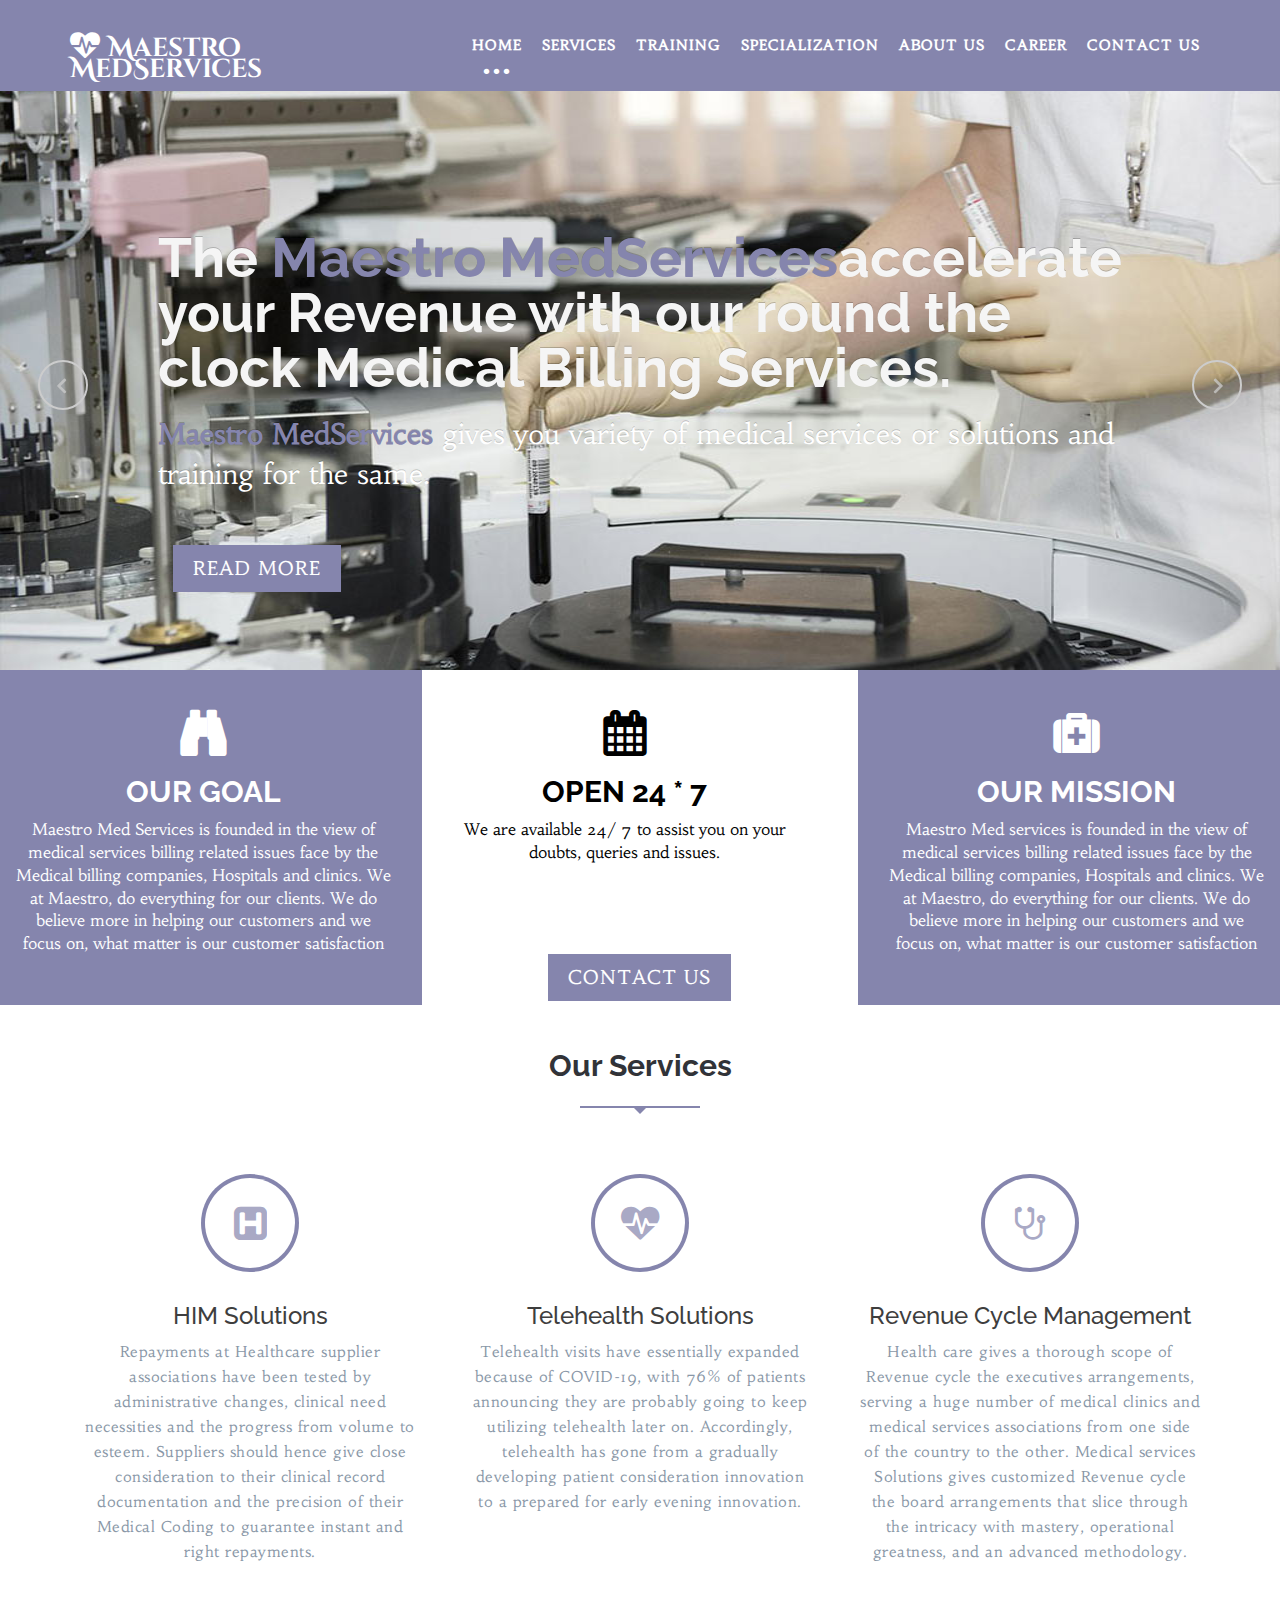
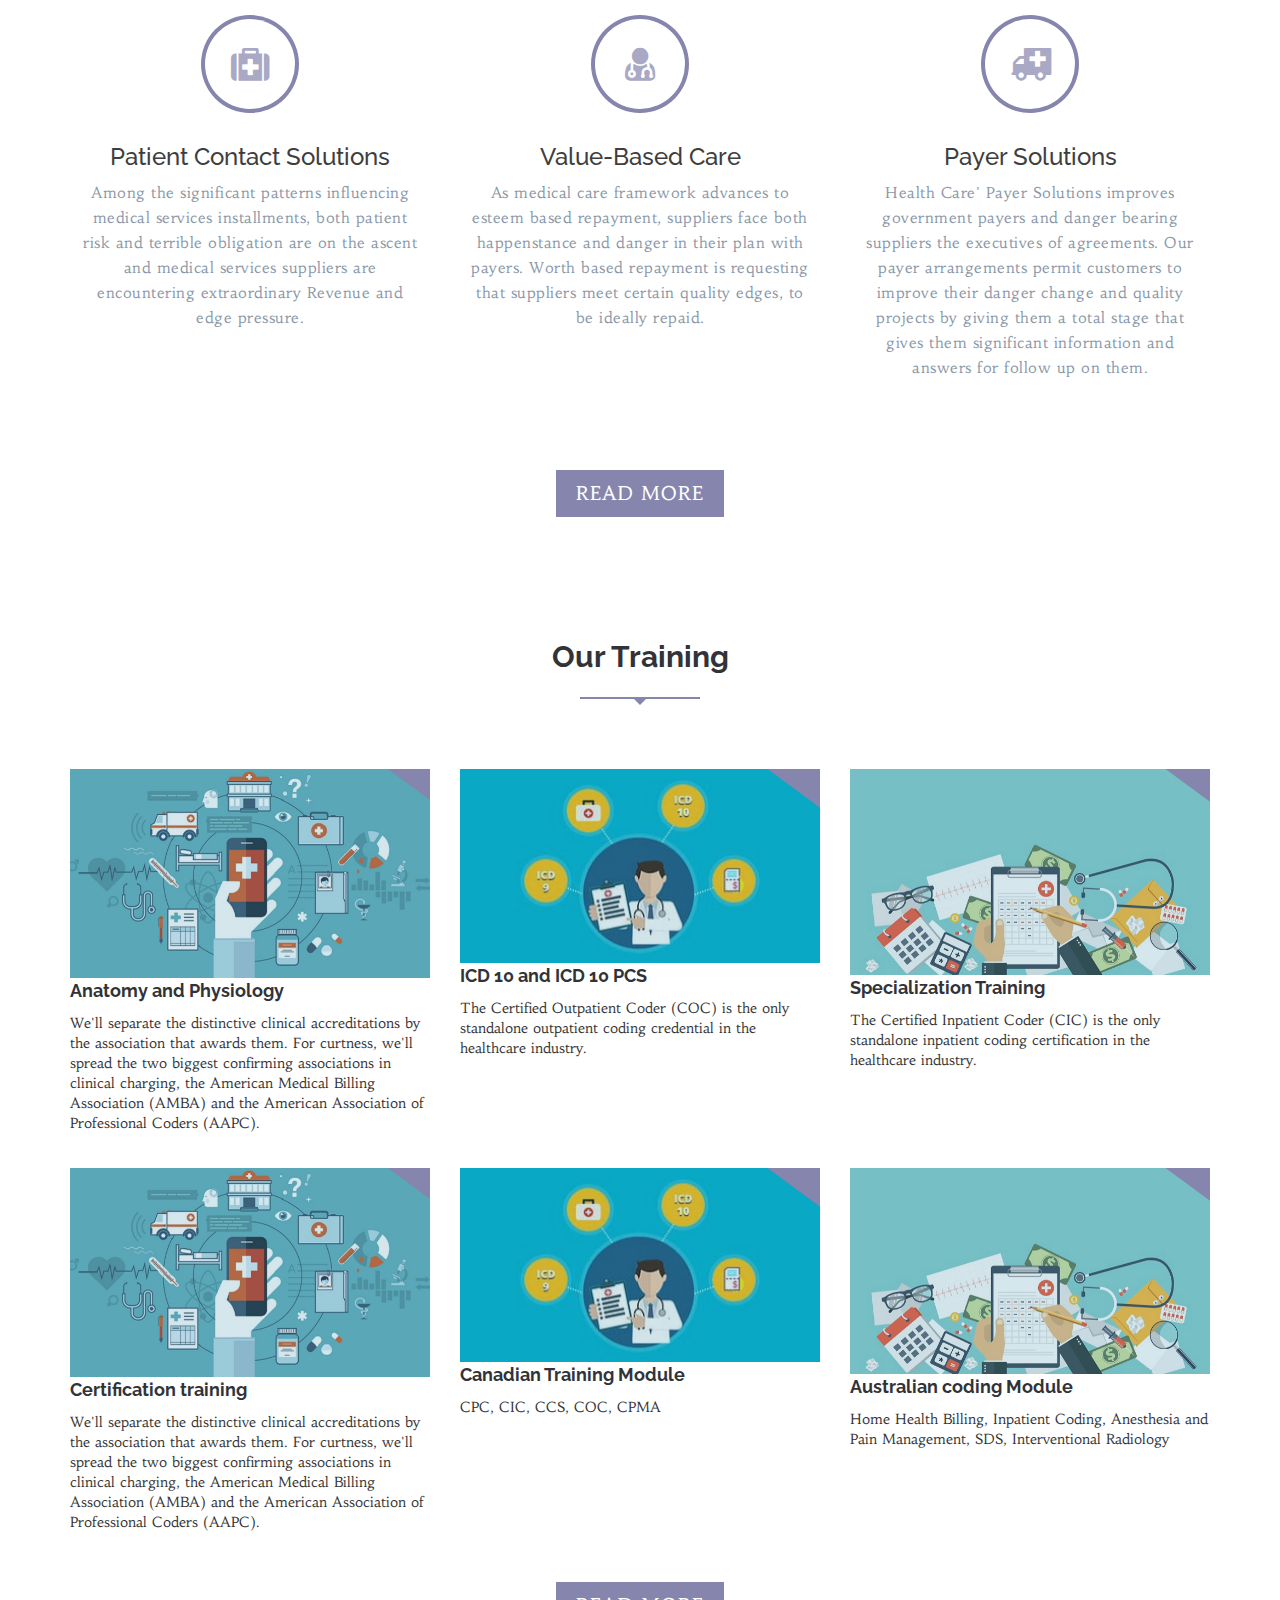
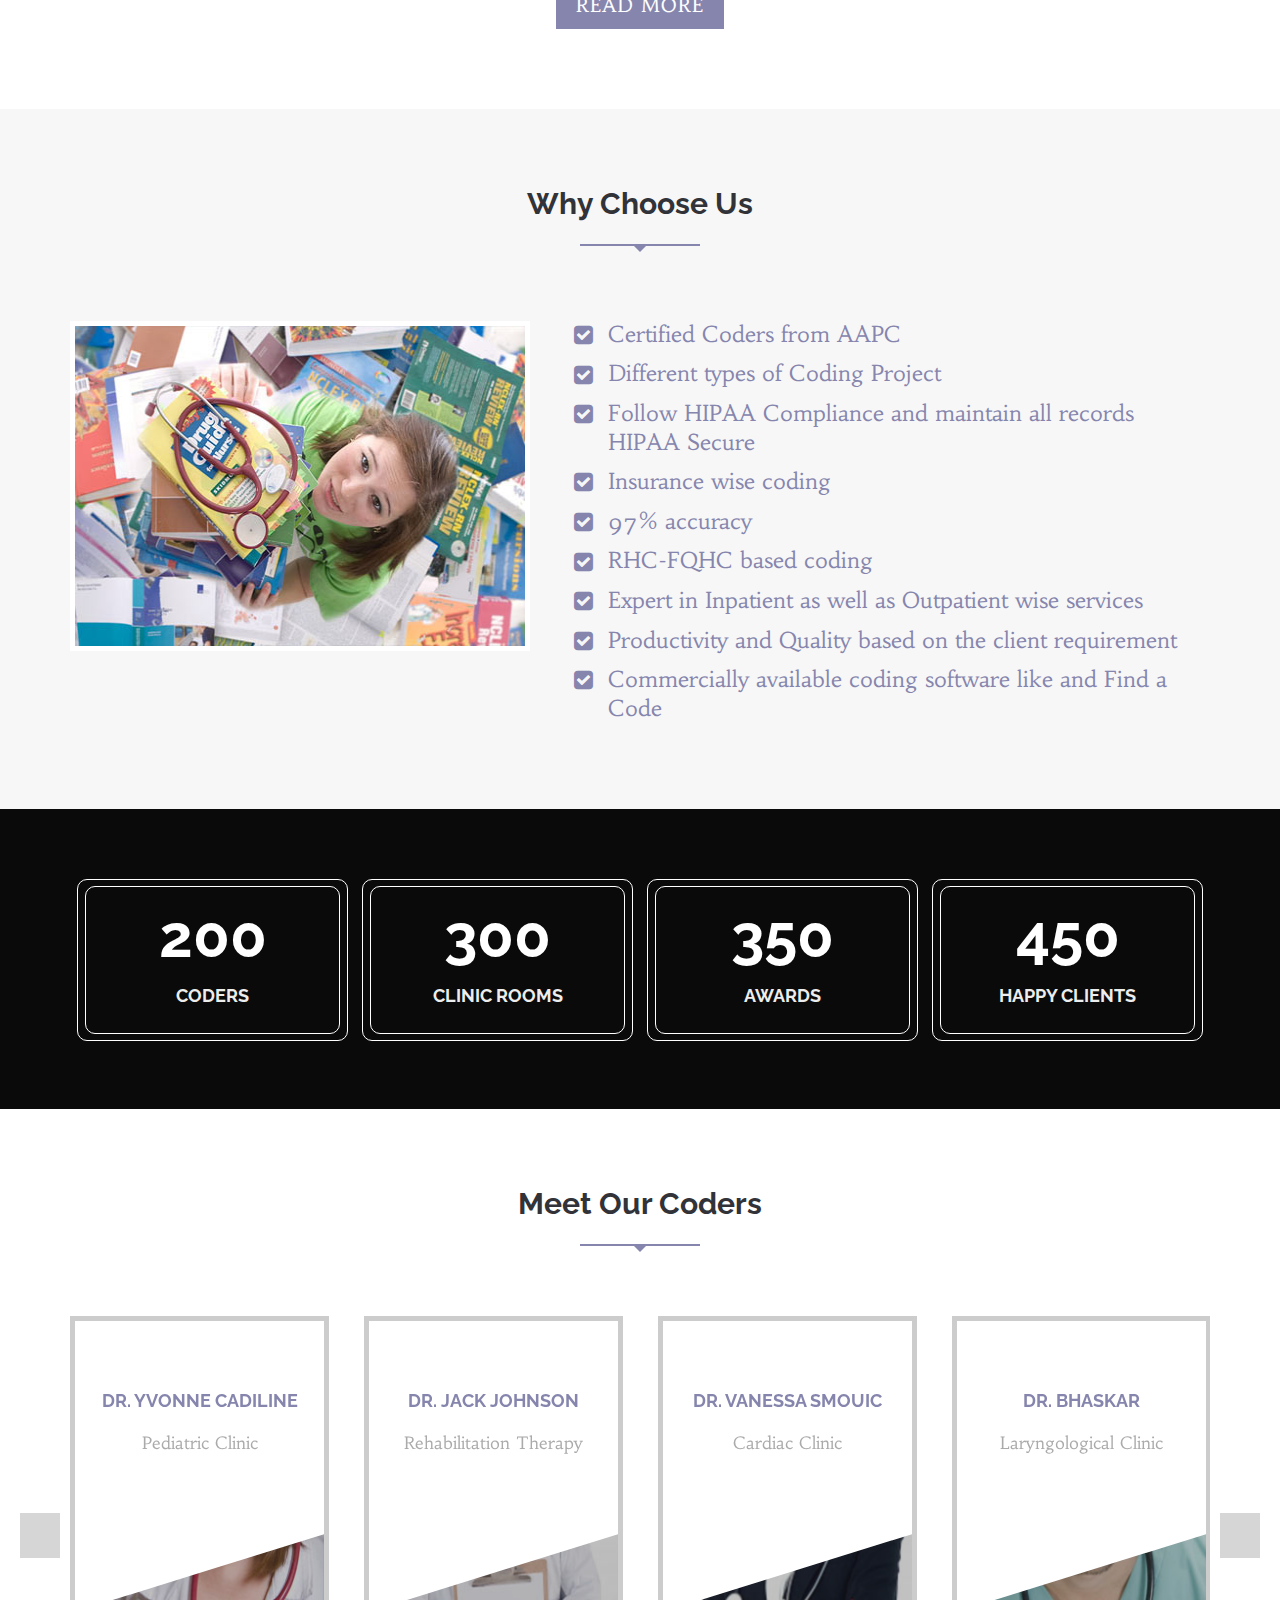
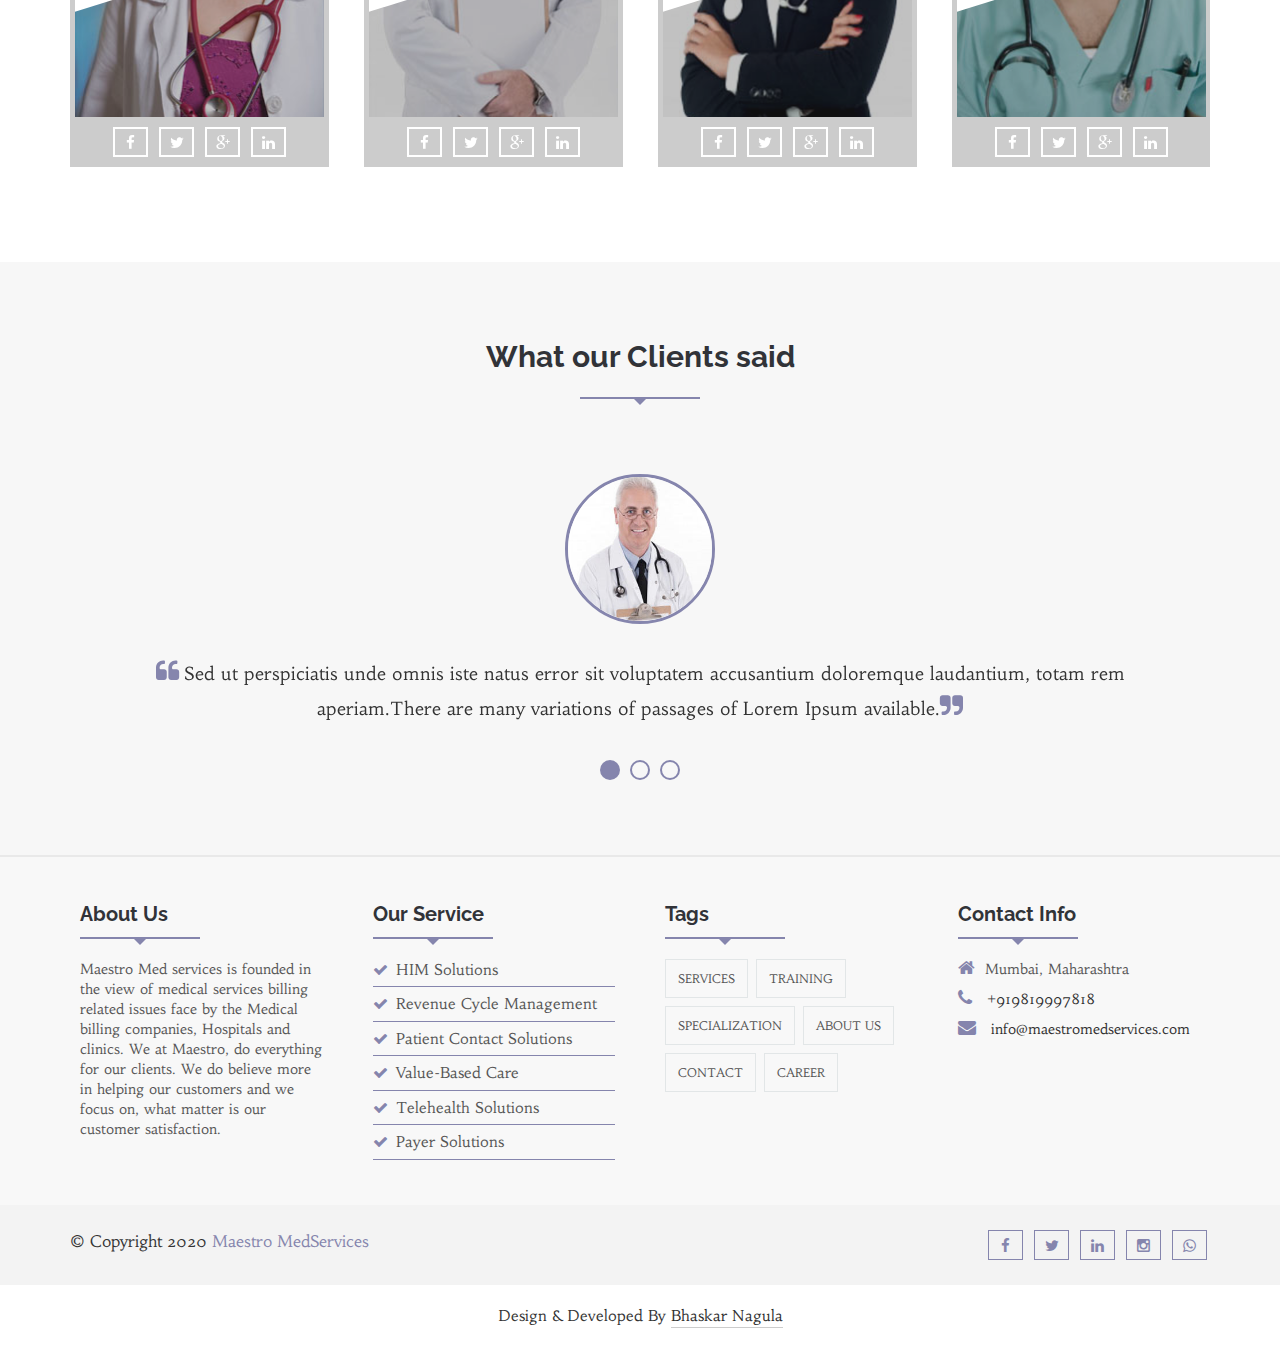
==== commit 46c82224: "client develop start1" ====
--- a/client/index.html
+++ b/client/index.html
@@ -5,7 +5,7 @@
     ================================================== -->
     <meta charset="utf-8">
     <meta http-equiv="X-UA-Compatible" content="IE=edge">
-     <title>Maestro Medsolutions : Home</title>
+    <title>Maestro MedServices : Home</title>
 
     <!-- Mobile Specific Metas
     ================================================== -->
@@ -69,9 +69,10 @@
                 <span class="icon-bar"></span>
                 <span class="icon-bar"></span>
               </button>
+
               <!-- LOGO -->              
               <!-- TEXT BASED LOGO -->
-              <a class="navbar-brand" href="index.html"><i class="fa fa-heartbeat"></i>Maestro <span>Medsolutions</span></a>              
+              <a class="navbar-brand" href="index.html"><i class="fa fa-heartbeat"></i>Maestro <span>MedServices</span></a>              
                        
               <!-- IMG BASED LOGO  -->
                <!-- <a class="navbar-brand" href="index.html"><i><img src="images/next_icon.png" height="30" alt="logo"></i></a>   -->     
@@ -105,10 +106,10 @@
             <img src="images/gallery/gallery-large-2.jpg" alt="">
           </div>
           <div class="slider-text">
-            <h2>An <strong>Excellent Theme</strong> for your Health Related Project</h2>
-            <p><strong>Maestro Medsolutions</strong> Theme suitable for any health and medical related projets or business</p>
+              <h2>The <strong>Maestro MedServices</strong>accelerate your Revenue with our round the clock Medical Billing Services.</h2>
+            <p><strong>Maestro MedServices</strong> gives you variety of medical services or solutions and training for the same.</p>
             <div class="readmore_area">
-              <a data-hover="Read More" href="#"><span>Read More</span></a>                
+              <a data-hover="Read More" href="about-us.html"><span>Read More</span></a>                
             </div>
           </div> 
         </div>
@@ -121,7 +122,7 @@
           </div>
           <!-- <div class="slider-text">
             <h2>An <strong>Excellent Theme</strong> for your Health Related Project</h2>
-            <p><strong>Maestro Medsolutions</strong> Theme suitable for any health and medical related projets or business</p>
+            <p><strong>Maestro MedServices</strong> Theme suitable for any health and medical related projets or business</p>
             <div class="readmore_area">
               <a data-hover="Read More" href="#"><span>Read More</span></a>                
             </div>
@@ -134,9 +135,9 @@
           <div class="slider-img">
             <img src="images/gallery/gallery-large-5.jpg" alt="">
           </div>
-              <!-- <div class="slider-text">
+          <!-- <div class="slider-text">
             <h2>An <strong>Excellent Theme</strong> for your Health Related Project</h2>
-            <p><strong>Maestro Medsolutions</strong> Theme suitable for any health and medical related projets or business</p>
+            <p><strong>Maestro MedServices</strong> Theme suitable for any health and medical related projets or business</p>
             <div class="readmore_area">
               <a data-hover="Read More" href="#"><span>Read More</span></a>                
             </div>
@@ -151,14 +152,13 @@
           </div>
           <!-- <div class="slider-text">
             <h2>An <strong>Excellent Theme</strong> for your Health Related Project</h2>
-            <p><strong>Maestro Medsolutions</strong> Theme suitable for any health and medical related projets or business</p>
+            <p><strong>Maestro MedServices</strong> Theme suitable for any health and medical related projets or business</p>
             <div class="readmore_area">
               <a data-hover="Read More" href="#"><span>Read More</span></a>                
             </div>
           </div> -->
         </div>
         <!-- End Fourth slide -->
-
       </div><!-- /top-slider -->
     </section>
     <!--=========== END SLIDER SECTION ================-->
@@ -170,12 +170,15 @@
             <div class="col-lg-4 col-md-4">
                 <div class="row">
                     <div class="single-top-feature">
-                        <span class="fa fa-flask"></span>
-                        <h3>Emergency Care</h3>
-                        <p>Lorem ipsum dolor sit amet, consectetuer adipiscing elit, sed diam nonummy nibh euismod tincidunt ut laoreet dolore magna aliquam erat volutpat.</p>
-                        <div class="readmore_area">
-                            <a href="#" data-hover="Read More"><span>Read More</span></a>
-                        </div>
+                        <span class="fa fa-binoculars"></span>
+                        <h3>Our goal</h3>
+                        <p>
+                            Maestro Med Services is founded in the view of medical services billing related issues face by the Medical billing companies, Hospitals and clinics. We at Maestro, do everything for our clients.
+                            We do believe more in helping our customers and we focus on, what matter is our customer satisfaction
+                        </p>
+                        <!--   <div class="readmore_area">
+                             <a href="about-us.html" data-hover="Read More"><span>Read More</span></a>
+                        </div> -->
                     </div>
                 </div>
             </div>
@@ -184,24 +187,85 @@
             <div class="col-lg-4 col-md-4">
                 <div class="row">
                     <div class="single-top-feature opening-hours">
-                        <span class="fa fa-clock-o"></span>
+                        <span class="fa fa-calendar"></span>
                         <h3>Open 24 * 7</h3>
-                        <p>Happy to server you by 24*7.</p>
-                        <ul class="opening-table">
-                            <li>
-                                <span>Monday - Friday</span>
-                                <div class="value">8.00 - 16.00</div>
-                            </li>
-                            <li>
-                                <span>Saturday</span>
-                                <div class="value">9.30 - 15.30</div>
-                            </li>
-                            <li>
-                                <span>Sunday</span>
-                                <div class="value">9.30 - 17.00</div>
-                            </li>
-                        </ul>
-                    </div>
+                        <p>We are available 24/ 7 to assist you on your doubts, queries and issues.</p>
+                    </div>
+                </div>
+                <div class="flex-box-container">
+                    <div class="readmore_area">           
+                        <a data-toggle="modal" data-target="#myModal" href="#" data-hover="Appoinment"><span>Contact Us</span></a>
+                    </div>
+                    <!-- start modal window -->
+                    <div class="modal fade" id="myModal" tabindex="-1" role="dialog" aria-labelledby="myModalLabel" aria-hidden="true">
+                        <div class="modal-dialog">
+                            <div class="modal-content">
+                                <div class="modal-header">
+                                    <button type="button" class="close" data-dismiss="modal" aria-hidden="true">&times;</button>
+                                    <h4 class="modal-title" id="myModalLabel">Appoinment Details</h4>
+                                </div>
+                                <div class="modal-body">
+                                    <div class="appointment-area">
+                                        <form class="appointment-form">
+                                            <div class="row">
+                                                <div class="col-md-6 col-sm-6">
+                                                    <label class="control-label">
+                                                        Your name <span class="required">*</span>
+                                                    </label>
+                                                    <input name="Name" id="name" type="text" class="wp-form-control wpcf7-text" placeholder="Your Name*">
+                                                </div>
+                                                <div class="col-md-6 col-sm-6">
+                                                    <label class="control-label">
+                                                        Your Email <span class="required">*</span>
+                                                    </label>
+                                                    <input name="Email" id="mail" type="email" class="wp-form-control wpcf7-email" placeholder="Email Address*">
+                                                </div>
+                                            </div>
+                                            <div class="row">
+                                                <div class="col-md-6 col-sm-6">
+                                                    <label class="control-label">
+                                                        Preferred Time <span class="required">*</span>
+                                                    </label>
+                                                    <input name="Time" id="time" type="text" class="wp-form-control wpcf7-text" placeholder="hr:mm">
+                                                </div>
+                                                <div class="col-md-6 col-sm-6">
+                                                    <label class="control-label">
+                                                        Your Phone <span class="required">*</span>
+                                                    </label>
+                                                    <input name="Mobile" id="mobile" type="text" class="wp-form-control wpcf7-mobile" placeholder="Mobile Number*">
+                                                </div>
+                                            </div>
+                                            <div class="row">
+                                                <div class="col-md-6 col-sm-6">
+                                                    <label class="control-label">
+                                                        Appointment Date <span class="required">*</span>
+                                                    </label>
+                                                    <input name="Date" id="date" type="text" class="wp-form-control wpcf7-text" placeholder="dd/mm/yy">
+                                                </div>
+                                                <div class="col-md-6 col-sm-6">
+                                                    <label class="control-label">
+                                                        Select Department <span class="required">*</span>
+                                                    </label>
+                                                    <select class="wp-form-control wpcf7-select">
+                                                        <option val="1">Select</option>
+                                                        <option val="2">HIM Solutions</option>
+                                                        <option val="3">Revenue Cycle Management</option>
+                                                        <option val="4">Patient Contact Solutions</option>
+                                                        <option val="5">Value-Based Care</option>
+                                                        <option val="6">Telehealth Solutions</option>
+                                                        <option val="7">Payer Solutions</option>
+                                                    </select>
+                                                </div>
+                                            </div>
+                                            <input name="Subject" id="subject" type="text" class="wp-form-control wpcf7-text" placeholder="Subject*">
+                                            <textarea name="Message" id="comment" class="wp-form-control wpcf7-textarea" cols="30" rows="10" placeholder="What would you like to tell us"></textarea>
+                                            <button name="submit" class="wpcf7-submit button--itzel" type="submit"><i class="button__icon fa fa-envelope"></i><span>Book Appointment</span></button>
+                                        </form>
+                                    </div>
+                                </div>
+                            </div><!-- /.modal-content -->
+                        </div><!-- /.modal-dialog -->
+                    </div><!-- /.modal -->
                 </div>
             </div>
             <!-- End Single Top Feature -->
@@ -209,81 +273,10 @@
             <div class="col-lg-4 col-md-4">
                 <div class="row">
                     <div class="single-top-feature">
-                        <span class="fa fa-calendar"></span>
-                        <h3>Appointment</h3>
-                        <p>Lorem ipsum dolor sit amet, consectetuer adipiscing elit, sed diam nonummy nibh euismod tincidunt ut laoreet dolore magna aliquam erat volutpat.</p>
-                        <div class="readmore_area">
-                            <a data-toggle="modal" data-target="#myModal" href="#" data-hover="Appoinment"><span>Appoinment</span></a>
-                        </div>
-                        <!-- start modal window -->
-                        <div class="modal fade" id="myModal" tabindex="-1" role="dialog" aria-labelledby="myModalLabel" aria-hidden="true">
-                            <div class="modal-dialog">
-                                <div class="modal-content">
-                                    <div class="modal-header">
-                                        <button type="button" class="close" data-dismiss="modal" aria-hidden="true">&times;</button>
-                                        <h4 class="modal-title" id="myModalLabel">Appoinment Details</h4>
-                                    </div>
-                                    <div class="modal-body">
-                                        <div class="appointment-area">
-                                            <form class="appointment-form">
-                                                <div class="row">
-                                                    <div class="col-md-6 col-sm-6">
-                                                        <label class="control-label">
-                                                            Your name <span class="required">*</span>
-                                                        </label>
-                                                        <input type="text" class="wp-form-control wpcf7-text" placeholder="Your name">
-                                                    </div>
-                                                    <div class="col-md-6 col-sm-6">
-                                                        <label class="control-label">
-                                                            Your Email <span class="required">*</span>
-                                                        </label>
-                                                        <input type="email" class="wp-form-control wpcf7-email" placeholder="Email address">
-                                                    </div>
-                                                </div>
-                                                <div class="row">
-                                                    <div class="col-md-6 col-sm-6">
-                                                        <label class="control-label">
-                                                            Preferred Time <span class="required">*</span>
-                                                        </label>
-                                                        <input type="text" class="wp-form-control wpcf7-text" placeholder="hr:mm">
-                                                    </div>
-                                                    <div class="col-md-6 col-sm-6">
-                                                        <label class="control-label">
-                                                            Your Phone <span class="required">*</span>
-                                                        </label>
-                                                        <input type="text" class="wp-form-control wpcf7-text" placeholder="Phone No">
-                                                    </div>
-                                                </div>
-                                                <div class="row">
-                                                    <div class="col-md-6 col-sm-6">
-                                                        <label class="control-label">
-                                                            Appointment Date <span class="required">*</span>
-                                                        </label>
-                                                        <input type="text" class="wp-form-control wpcf7-text" placeholder="dd/mm/yy">
-                                                    </div>
-                                                    <div class="col-md-6 col-sm-6">
-                                                        <label class="control-label">
-                                                            Select Department <span class="required">*</span>
-                                                        </label>
-                                                        <select class="wp-form-control wpcf7-select">
-                                                            <option val="1">HIM Solutions</option>
-                                                            <option val="2">Income Cycle Management</option>
-                                                            <option val="3">Patient Contact Solutions</option>
-                                                            <option val="4">Value-Based Care</option>
-                                                            <option val="5">Telehealth Solutions</option>
-                                                            <option val="6">Payer Solutions</option>
-                                                        </select>
-                                                    </div>
-                                                </div>
-                                                <input type="text" class="wp-form-control wpcf7-text" placeholder="Subject">
-                                                <textarea class="wp-form-control wpcf7-textarea" cols="30" rows="10" placeholder="What would you like to tell us"></textarea>
-                                                <button class="wpcf7-submit button--itzel" type="submit"><i class="button__icon fa fa-share"></i><span>Book Appointment</span></button>
-                                            </form>
-                                        </div>
-                                    </div>
-                                </div><!-- /.modal-content -->
-                            </div><!-- /.modal-dialog -->
-                        </div><!-- /.modal -->
+                        <span class="fa fa-medkit"></span>
+                        <h3>Our Mission</h3>
+                        <p>Maestro Med services is founded in the view of medical services billing related issues face by the Medical billing companies, Hospitals and clinics. We at Maestro, do everything for our clients. 
+                           We do believe more in helping our customers and we focus on, what matter is our customer satisfaction</p>
                     </div>
                 </div>
             </div>
@@ -292,18 +285,18 @@
     </section>
     <!--=========== END Top Feature SECTION ================-->
 
-    <!--=========== BEGIN Service SECTION ================-->
+    <!--=========== BEGIN Services SECTION ================-->
     <section id="service">
         <div class="container">
             <div class="row">
                 <div class="col-lg-12 col-md-12">
                     <div class="service-area">
-                        <!-- Start Service Title -->
+                        <!-- Start Services Title -->
                         <div class="section-heading">
                             <h2>Our Services</h2>
                             <div class="line"></div>
                         </div>
-                        <!-- Start Service Content -->
+                        <!-- Start Services Content -->
                         <div class="service-content">
                             <div class="row">
                                 <!-- Start Single Service -->
@@ -332,8 +325,8 @@
                                         <div class="service-icon">
                                             <span class="fa fa-stethoscope service-icon-effect"></span>
                                         </div>
-                                        <h3><a>Income Cycle Management</a></h3>
-                                        <p>Health care gives a thorough scope of income cycle the executives arrangements, serving a huge number of medical clinics and medical services associations from one side of the country to the other. Medical services Solutions gives customized income cycle the board arrangements that slice through the intricacy with mastery, operational greatness, and an advanced methodology.</p>
+                                        <h3><a>Revenue Cycle Management</a></h3>
+                                        <p>Health care gives a thorough scope of Revenue cycle the executives arrangements, serving a huge number of medical clinics and medical services associations from one side of the country to the other. Medical services Solutions gives customized Revenue cycle the board arrangements that slice through the intricacy with mastery, operational greatness, and an advanced methodology.</p>
                                     </div>
                                 </div>
                                 <!-- Start Single Service -->
@@ -343,7 +336,7 @@
                                             <span class="fa fa-medkit service-icon-effect"></span>
                                         </div>
                                         <h3><a>Patient Contact Solutions</a></h3>
-                                        <p>Among the significant patterns influencing medical services installments, both patient risk and terrible obligation are on the ascent and medical services suppliers are encountering extraordinary income and edge pressure.</p>
+                                        <p>Among the significant patterns influencing medical services installments, both patient risk and terrible obligation are on the ascent and medical services suppliers are encountering extraordinary Revenue and edge pressure.</p>
                                     </div>
                                 </div>
                                 <!-- Start Single Service -->
@@ -379,59 +372,39 @@
         </div>
     </section>
     <!--=========== End Service SECTION ================-->
+
     <!--=========== BEGAIN Training SECTION ================-->
             <section id="homeBLog">
                 <div class="container">
                     <div class="row">
                         <div class="col-lg-12 col-md-12">
                             <div class="homBlog-area">
-                                <!-- Start Service Title -->
+                                <!-- Start Training Title -->
                                 <div class="section-heading">
-                                    <h2>Training</h2>
+                                    <h2>Our Training</h2>
                                     <div class="line"></div>
                                 </div>
-                                <!-- Start Home Blog Content -->
+                                <!-- Start Training Content -->
                                 <div class="homeBlog-content">
                                     <div class="row">
+                                        <!-- Start Single Training -->
+                                        <div class="col-lg-4 col-md-4 col-sm-4">
+                                            <div class="single-Blog">
+                                                <div class="blog-img">
+                                                    <figure class="blog-figure">
+                                                        <img src="images/gallery/training1.jpg" alt="img">
+                                                        <span class="image-effect"></span>
+                                                    </figure>
+                                                </div>
+                                                <div class="blog-content">
+                                                    <h2>Anatomy and Physiology</h2>
+                                                    <p>We'll separate the distinctive clinical accreditations by the association that awards them. For curtness, we'll spread the two biggest confirming associations in clinical charging, the American Medical Billing Association (AMBA) and the American Association of Professional Coders (AAPC).</p>
+                                                </div>
+                                            </div>
+                                        </div>
                                         <!-- Start Single Blog -->
                                         <div class="col-lg-4 col-md-4 col-sm-4">
                                             <div class="single-Blog">
-                                                <!--    <div class="single-blog-left">
-                                  <ul class="blog-comments-box">
-                                    <li>May <h2>10</h2>2015</li>
-                                    <li><span class="fa fa-eye"></span>1523</li>
-                                    <li><a href="#"><span class="fa fa-comments"></span>5</a></li>
-                                  </ul>
-                                </div>  -->
-                                                <!--  <div class="single-blog-right"> -->
-                                                <div class="blog-img">
-                                                    <figure class="blog-figure">
-                                                        <!--    <a href="">  -->
-                                                        <img src="images/gallery/training1.jpg" alt="img">
-                                                        <!--    </a>  -->
-                                                        <span class="image-effect"></span>
-                                                    </figure>
-                                                </div>
-                                                <!--  <div class="blog-author">
-                                  <ul>
-                                    <li>By <a href="#">Dr. Smith</a></li>
-                                    <li>In <a href="#">Dental</a></li>
-                                  </ul>
-                                </div> -->
-                                                <div class="blog-content">
-                                                    <h2>Medical Billing Certification</h2>
-                                                    <p>We'll separate the distinctive clinical accreditations by the association that awards them. For curtness, we'll spread the two biggest confirming associations in clinical charging, the American Medical Billing Association (AMBA) and the American Association of Professional Coders (AAPC).</p>
-                                                    <!-- <div class="readmore_area">
-                                      <a href="#" data-hover="Read More"><span>Read More</span></a>
-                                    </div>  -->
-                                                </div>
-                                                <!--   </div> -->
-                                            </div>
-                                        </div>
-                                        <!-- Start Single Blog -->
-                                        <div class="col-lg-4 col-md-4 col-sm-4">
-                                            <div class="single-Blog">
-                                                <!--    <div class="single-blog-right">  -->
                                                 <div class="blog-img">
                                                     <figure class="blog-figure">
                                                         <img src="images/gallery/training2.jpg" alt="img">
@@ -439,10 +412,9 @@
                                                     </figure>
                                                 </div>
                                                 <div class="blog-content">
-                                                    <h2>Certified Outpatient Coder</h2>
+                                                    <h2>ICD 10 and ICD 10 PCS</h2>
                                                     <p>The Certified Outpatient Coder (COC) is the only standalone outpatient coding credential in the healthcare industry.</p>
                                                 </div>
-                                                <!--   </div>  -->
                                             </div>
                                         </div>
                                         <!-- Start Single Blog -->
@@ -456,7 +428,7 @@
                                                     </figure>
                                                 </div>
                                                 <div class="blog-content">
-                                                    <h2>Certified Inpatient Coder (CIC)</h2>
+                                                    <h2>Specialization Training</h2>
                                                     <p>The Certified Inpatient Coder (CIC) is the only standalone inpatient coding certification in the healthcare industry.</p>
                                                 </div>
                                                 <!-- </div>  -->
@@ -477,34 +449,16 @@
                                         <!-- Start Single Blog -->
                                         <div class="col-lg-4 col-md-4 col-sm-4">
                                             <div class="single-Blog">
-                                                <!--    <div class="single-blog-left">
-                                  <ul class="blog-comments-box">
-                                    <li>May <h2>10</h2>2015</li>
-                                    <li><span class="fa fa-eye"></span>1523</li>
-                                    <li><a href="#"><span class="fa fa-comments"></span>5</a></li>
-                                  </ul>
-                                </div>  -->
-                                                <!--  <div class="single-blog-right">  -->
                                                 <div class="blog-img">
                                                     <figure class="blog-figure">
                                                         <img src="images/gallery/training1.jpg" alt="img">
                                                         <span class="image-effect"></span>
                                                     </figure>
                                                 </div>
-                                                <!--  <div class="blog-author">
-                                  <ul>
-                                    <li>By <a href="#">Dr. Smith</a></li>
-                                    <li>In <a href="#">Dental</a></li>
-                                  </ul>
-                                </div> -->
                                                 <div class="blog-content">
-                                                    <h2>Medical Billing Certification</h2>
+                                                    <h2>Certification training</h2>
                                                     <p>We'll separate the distinctive clinical accreditations by the association that awards them. For curtness, we'll spread the two biggest confirming associations in clinical charging, the American Medical Billing Association (AMBA) and the American Association of Professional Coders (AAPC).</p>
-                                                    <!-- <div class="readmore_area">
-                                      <a href="#" data-hover="Read More"><span>Read More</span></a>
-                                    </div>  -->
-                                                </div>
-                                                <!-- </div>  -->
+                                                </div>
                                             </div>
                                         </div>
                                         <!-- Start Single Blog -->
@@ -518,8 +472,8 @@
                                                     </figure>
                                                 </div>
                                                 <div class="blog-content">
-                                                    <h2>Certified Outpatient Coder</h2>
-                                                    <p>The Certified Outpatient Coder (COC) is the only standalone outpatient coding credential in the healthcare industry.</p>
+                                                    <h2>Canadian Training Module</h2>
+                                                    <p>CPC, CIC, CCS, COC, CPMA</p>
                                                 </div>
                                                 <!-- </div> -->
                                             </div>
@@ -535,8 +489,8 @@
                                                     </figure>
                                                 </div>
                                                 <div class="blog-content">
-                                                    <h2>Certified Inpatient Coder (CIC)</h2>
-                                                    <p>The Certified Inpatient Coder (CIC) is the only standalone inpatient coding certification in the healthcare industry.</p>
+                                                    <h2>Australian coding Module</h2>
+                                                    <p>Home Health Billing, Inpatient Coding, Anesthesia and Pain Management, SDS, Interventional Radiology</p>
                                                 </div>
                                                 <!--   </div>  -->
                                             </div>
@@ -546,14 +500,15 @@
                             </div>
                         </div>
                     </div>
-                    <div class="readmore_area_center">
+                    <div class="flex-box-container">
                         <div class="readmore_area">
-                                <a href="training.html" data-hover="Read More"><span>Read More</span></a>
+                            <a href="training.html" data-hover="Read More"><span>Read More</span></a>
                         </div>
                     </div>
                 </div>
             </section>
             <!--=========== End Home Blog SECTION ================-->
+
             <!--=========== BEGAIN Why Choose Us SECTION ================-->
             <section id="whychooseSection">
                 <div class="container">
@@ -586,119 +541,17 @@
                                 </div>
                                 <div class="col-lg-7 col-md-6 col-sm-6 col-xs-12">
                                     <div class="whyChoose-right">
-                                        <div class="media">
-                                            <div class="media-left">
-                                                <a class="media-icon"><i><img src="images/gallery/ci_4.png" alt="logo"></i></a>
-                                                <!-- <a href="#" class="media-icon">
-                                             <span class="fa fa-hospital-o"></span>
-                                         </a> -->
-                                            </div>
-                                            <div class="media-body">
-                                                <h4 class="media-heading">Certified Coders from AAPC</h4>
-                                                <p>We give vital re-appropriating answers for clinical charging organizations and medical care suppliers.</p>
-                                            </div>
-                                        </div>
-                                        <div class="media">
-                                            <div class="media-left">
-                                                <a class="media-icon"><i><img src="images/gallery/ci_5.png" alt="logo"></i></a>
-                                            </div>
-                                            <div class="media-body">
-                                                <h4 class="media-heading">Different types of Coding Project</h4>
-                                                <p>Sed ut perspiciatis unde omnis iste natus error sit voluptatem accusantium doloremque laudantium, totam rem aperiam.</p>
-                                            </div>
-                                        </div>
-                                        <div class="media">
-                                            <div class="media-left">
-                                                <a class="media-icon">
-                                                    <span class="fa fa-hospital-o"></span>
-                                                </a>
-                                            </div>
-                                            <div class="media-body">
-                                                <h4 class="media-heading">Follow HIPAA Compliance and maintain all records HIPAA Secure</h4>
-                                                <p>Sed ut perspiciatis unde omnis iste natus error sit voluptatem accusantium doloremque laudantium, totam rem aperiam.</p>
-                                            </div>
-                                        </div>
-                                    </div>
-                                </div>
-                            </div>
-                        </div>
-                    </div>
-
-                    <div class="row">
-                        <div class="col-lg-12 col-md-12">
-                            <div class="row">
-                                <div class="col-lg-5 col-md-6 col-sm-6 col-xs-12">
-                                    <div class="departments-area">
-                                        <div class="media">
-                                            <div class="media-left">
-                                                <a class="media-icon">
-                                                    <span class="fal fa-books-medical"></span>
-                                                </a>
-                                            </div>
-                                            <div class="media-body">
-                                                <h4 class="media-heading">Insurance wise coding</h4>
-                                                <p>We give vital re-appropriating answers for clinical charging organizations and medical care suppliers.</p>
-                                            </div>
-                                        </div>
-                                        <div class="media">
-                                            <div class="media-left">
-                                                <a class="media-icon">
-                                                    <span class="fa fa-user-md"></span>
-                                                </a>
-                                            </div>
-                                            <div class="media-body">
-                                                <h4 class="media-heading">97% accuracy</h4>
-                                                <p>We give vital re-appropriating answers for clinical charging organizations and medical care suppliers.</p>
-                                            </div>
-                                        </div>
-                                        <div class="media">
-                                            <div class="media-left">
-                                                <a class="media-icon">
-                                                    <span class="fas fa-laptop-medical"></span>
-                                                </a>
-                                            </div>
-                                            <div class="media-body">
-                                                <h4 class="media-heading">RHC-FQHC based coding</h4>
-                                                <p>We give vital re-appropriating answers for clinical charging organizations and medical care suppliers.</p>
-                                            </div>
-                                        </div>
-                                    </div>
-                                </div>
-                                <div class="col-lg-7 col-md-6 col-sm-6 col-xs-12">
-                                    <div class="how-works-area">
-                                        <div class="media">
-                                            <div class="media-left">
-                                                <a class="media-icon">
-                                                    <span class="fa fa-hospital-o"></span>
-                                                </a>
-                                            </div>
-                                            <div class="media-body">
-                                                <h4 class="media-heading">Expert in Inpatient as well as Outpatient wise services</h4>
-                                                <p>We give vital re-appropriating answers for clinical charging organizations and medical care suppliers.</p>
-                                            </div>
-                                        </div>
-                                        <div class="media">
-                                            <div class="media-left">
-                                                <a class="media-icon">
-                                                    <span class="fa fa-user-md"></span>
-                                                </a>
-                                            </div>
-                                            <div class="media-body">
-                                                <h4 class="media-heading">Productivity and Quality based on the client requirement</h4>
-                                                <p>Sed ut perspiciatis unde omnis iste natus error sit voluptatem accusantium doloremque laudantium, totam rem aperiam.</p>
-                                            </div>
-                                        </div>
-                                        <div class="media">
-                                            <div class="media-left">
-                                                <a class="media-icon">
-                                                    <span class="fa fa-ambulance"></span>
-                                                </a>
-                                            </div>
-                                            <div class="media-body">
-                                                <h4 class="media-heading">Commercially available coding software like and Find a Code</h4>
-                                                <p>Sed ut perspiciatis unde omnis iste natus error sit voluptatem accusantium doloremque laudantium, totam rem aperiam.</p>
-                                            </div>
-                                        </div>
+                                        <ul class="fa-ul">
+                                            <li class="media-heading"><i class="fa-li fa fa-check-square"></i>Certified Coders from AAPC</li>
+                                            <li class="media-heading"><i class="fa-li fa fa-check-square"></i>Different types of Coding Project</li>
+                                            <li class="media-heading"><i class="fa-li fa fa-check-square"></i>Follow HIPAA Compliance and maintain all records HIPAA Secure</li>
+                                            <li class="media-heading"><i class="fa-li fa fa-check-square"></i>Insurance wise coding</li>
+                                            <li class="media-heading"><i class="fa-li fa fa-check-square"></i>97% accuracy</li>
+                                            <li class="media-heading"><i class="fa-li fa fa-check-square"></i>RHC-FQHC based coding</li>
+                                            <li class="media-heading"><i class="fa-li fa fa-check-square"></i>Expert in Inpatient as well as Outpatient wise services</li>
+                                            <li class="media-heading"><i class="fa-li fa fa-check-square"></i>Productivity and Quality based on the client requirement</li>
+                                            <li class="media-heading"><i class="fa-li fa fa-check-square"></i>Commercially available coding software like and Find a Code</li>
+                                        </ul>
                                     </div>
                                 </div>
                             </div>
@@ -1013,7 +866,8 @@
                                         <h2>About Us</h2>
                                         <div class="line"></div>
                                     </div>
-                                    <p>Healthcare Solutions is your optimal medical services uphold cooperate with the profundity of involvement with staff, arrangements and innovation to address your issues.</p>
+                                    <p>Maestro Med services is founded in the view of medical services billing related issues face by the Medical billing companies, Hospitals and clinics.
+                                        We at Maestro, do everything for our clients. We do believe more in helping our customers and we focus on, what matter is our customer satisfaction.</p>
                                 </div>
                             </div>
                             <div class="col-lg-3 col-md-3 col-sm-3">
@@ -1023,12 +877,12 @@
                                         <div class="line"></div>
                                     </div>
                                     <ul class="footer-service">
-                                        <li><a ><span class="fa fa-check"></span>HIM Solutions</a></li>
-                                        <li><a ><span class="fa fa-check"></span>Income Cycle Management</a></li>
-                                        <li><a ><span class="fa fa-check"></span>Patient Contact Solutions</a></li>
-                                        <li><a ><span class="fa fa-check"></span>Value-Based Care</a></li>
-                                        <li><a ><span class="fa fa-check"></span>Telehealth Solutions</a></li>
-                                        <li><a ><span class="fa fa-check"></span>Payer Solutions</a></li>
+                                        <li><a><span class="fa fa-check"></span>HIM Solutions</a></li>
+                                        <li><a><span class="fa fa-check"></span>Revenue Cycle Management</a></li>
+                                        <li><a><span class="fa fa-check"></span>Patient Contact Solutions</a></li>
+                                        <li><a><span class="fa fa-check"></span>Value-Based Care</a></li>
+                                        <li><a><span class="fa fa-check"></span>Telehealth Solutions</a></li>
+                                        <li><a><span class="fa fa-check"></span>Payer Solutions</a></li>
                                     </ul>
                                 </div>
                             </div>
@@ -1057,8 +911,8 @@
                                     <p></p>
                                     <address class="contact-info">
                                         <p><span class="fa fa-home"></span>Mumbai, Maharashtra</p>
-                                        <p><span class="fa fa-phone"></span>+919819997818</p>
-                                        <p><span class="fa fa-envelope"></span>info@wpfm.com</p>
+                                        <p><a href="tel:+919819997818"><span class="fa fa-phone"></span> +919819997818</a></p>
+                                        <p><a href="mailto:info@maestromedservices.com"><span class="fa fa-envelope"></span> info@maestromedservices.com</a></p>
                                     </address>
                                 </div>
                             </div>
@@ -1071,7 +925,7 @@
                         <div class="row">
                             <div class="col-lg-6 col-md-6 col-sm-6 col-xs-12">
                                 <div class="footer-copyright">
-                                    <p>&copy; Copyright 2020 <a href="#">Maestro Medsolutions</a></p>
+                                    <p>&copy; Copyright 2020 <a href="#">Maestro MedServices</a></p>
                                 </div>
                             </div>
                             <div class="col-lg-6 col-md-6 col-sm-6 col-xs-12">
@@ -1080,7 +934,7 @@
                                     <a href="https://twitter.com/global_rhinos"><span class="fa fa-twitter"></span></a>
                                     <a href="http://linkedin.com/in/rhinos-global-56743a1ba"><span class="fa fa-linkedin"></span></a>
                                     <a href="http://linkedin.com/in/rhinos-global-56743a1ba"><span class="fa fa-instagram"></span></a>
-                                    <a href="http://linkedin.com/in/rhinos-global-56743a1ba"><span class="fa fa-whatsapp"></span></a>
+                                    <a href="#"><span class="fa fa-whatsapp"></span></a>
                                 </div>
                             </div>
                         </div>
@@ -1091,7 +945,7 @@
                     <div class="container">
                         <div class="row">
                             <div class="col-md-12">
-                                <p>Design & Developed By <a rel="nofollow" href="#">Developer</a></p>
+                                <p>Design & Developed By <a rel="nofollow" href="#">Bhaskar Nagula</a></p>
                             </div>
                         </div>
                     </div>
--- a/client/css/themes/default-theme.css
+++ b/client/css/themes/default-theme.css
@@ -1,8 +1,3 @@
-
-/*=======================================
-Template Design By WpFreeware Team.
-Author URI : http://www.wpfreeware.com/
-========================================*/
 
 .scrollToTop {
   background-color: #8585ad;
--- a/client/css/style.css
+++ b/client/css/style.css
@@ -18,7 +18,7 @@
 	#CONTACT
 	#404 page
 	#RESPONSIVE CSS
-	#own
+	#Extra
 */
 
 
@@ -2837,20 +2837,12 @@
 }
 
 /*--------------------*/
-/* Own Extra */
-/*--------------------*/
-
+/* Extra */
+/*--------------------*/
 .about-area {
-	width: 80%;
+	width: 95%;
 	margin-right: auto;
 	margin-left: auto;
-}
-.readmore_area_center {
-	margin: auto;
-	width: 300px;
-	padding: 10px;
-	box-sizing: border-box;
-	overflow: auto;
 }
 .flex-box-container {
 	display: flex;
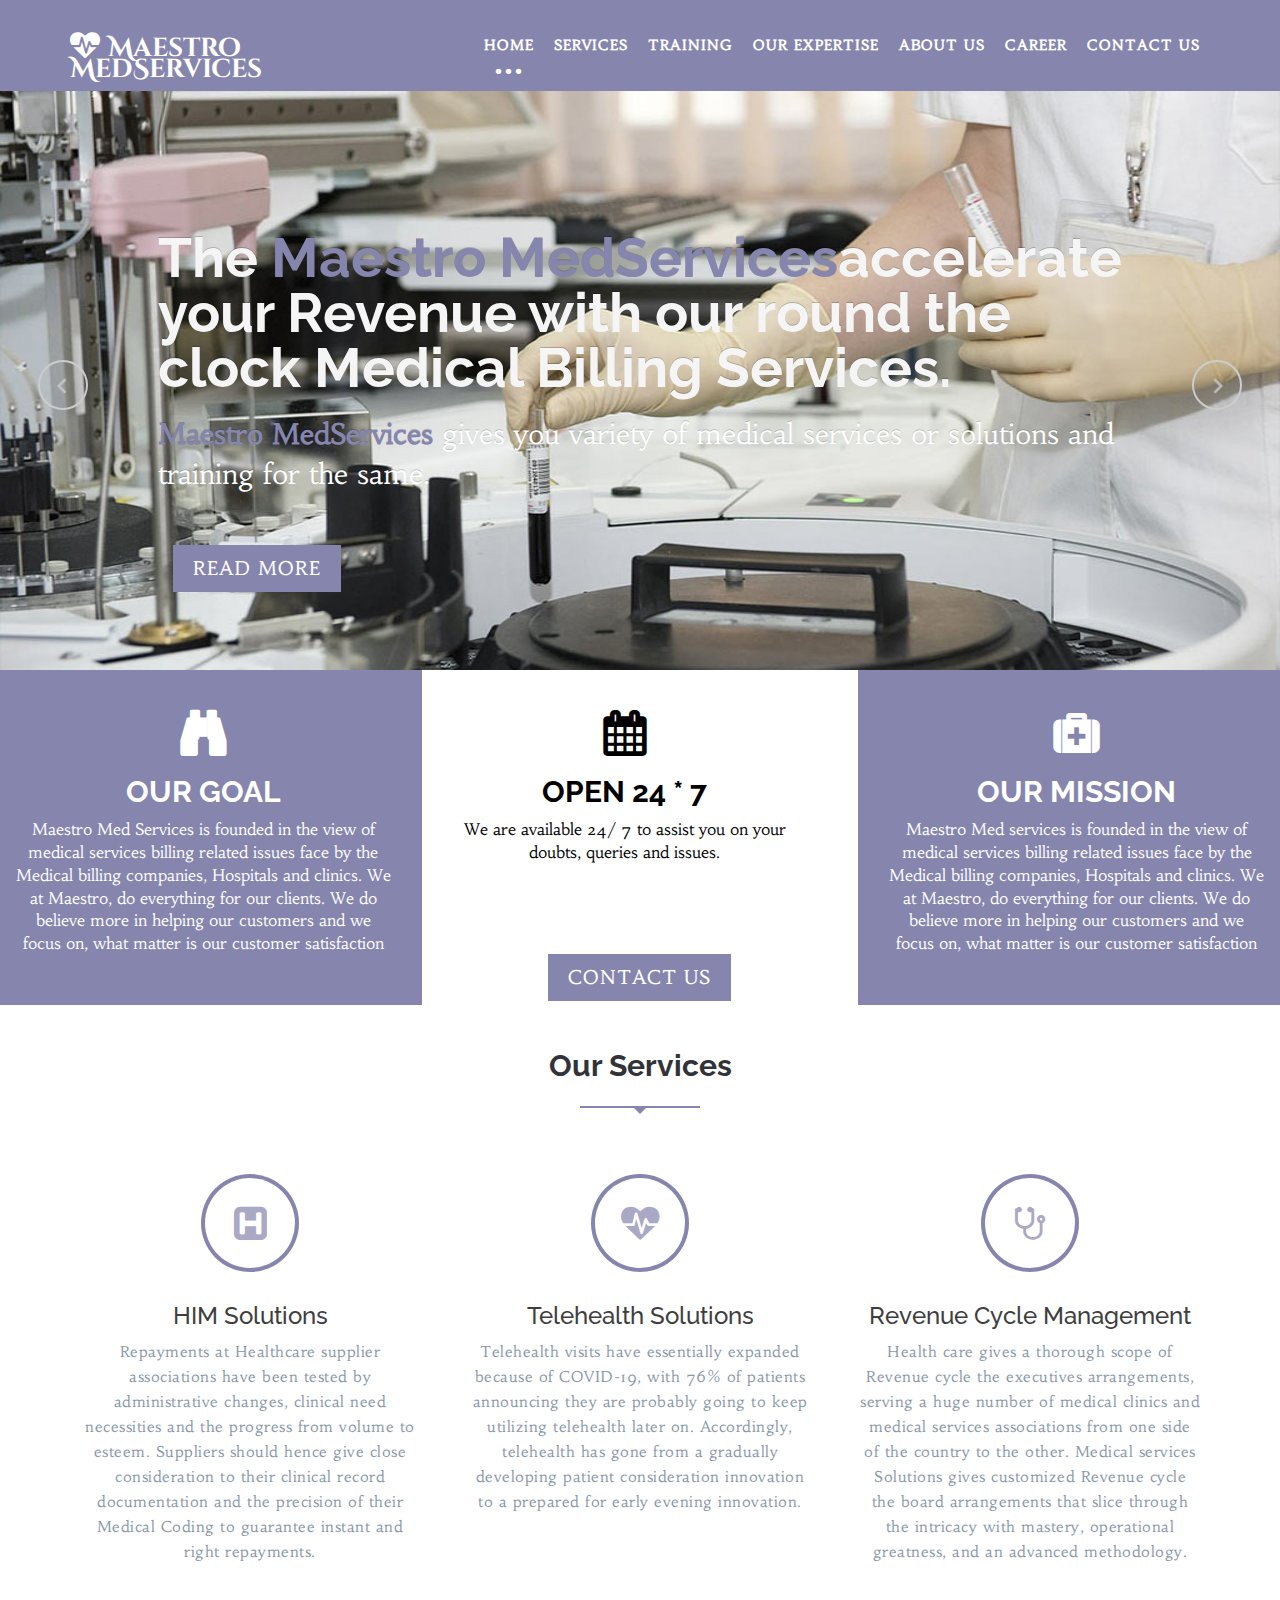
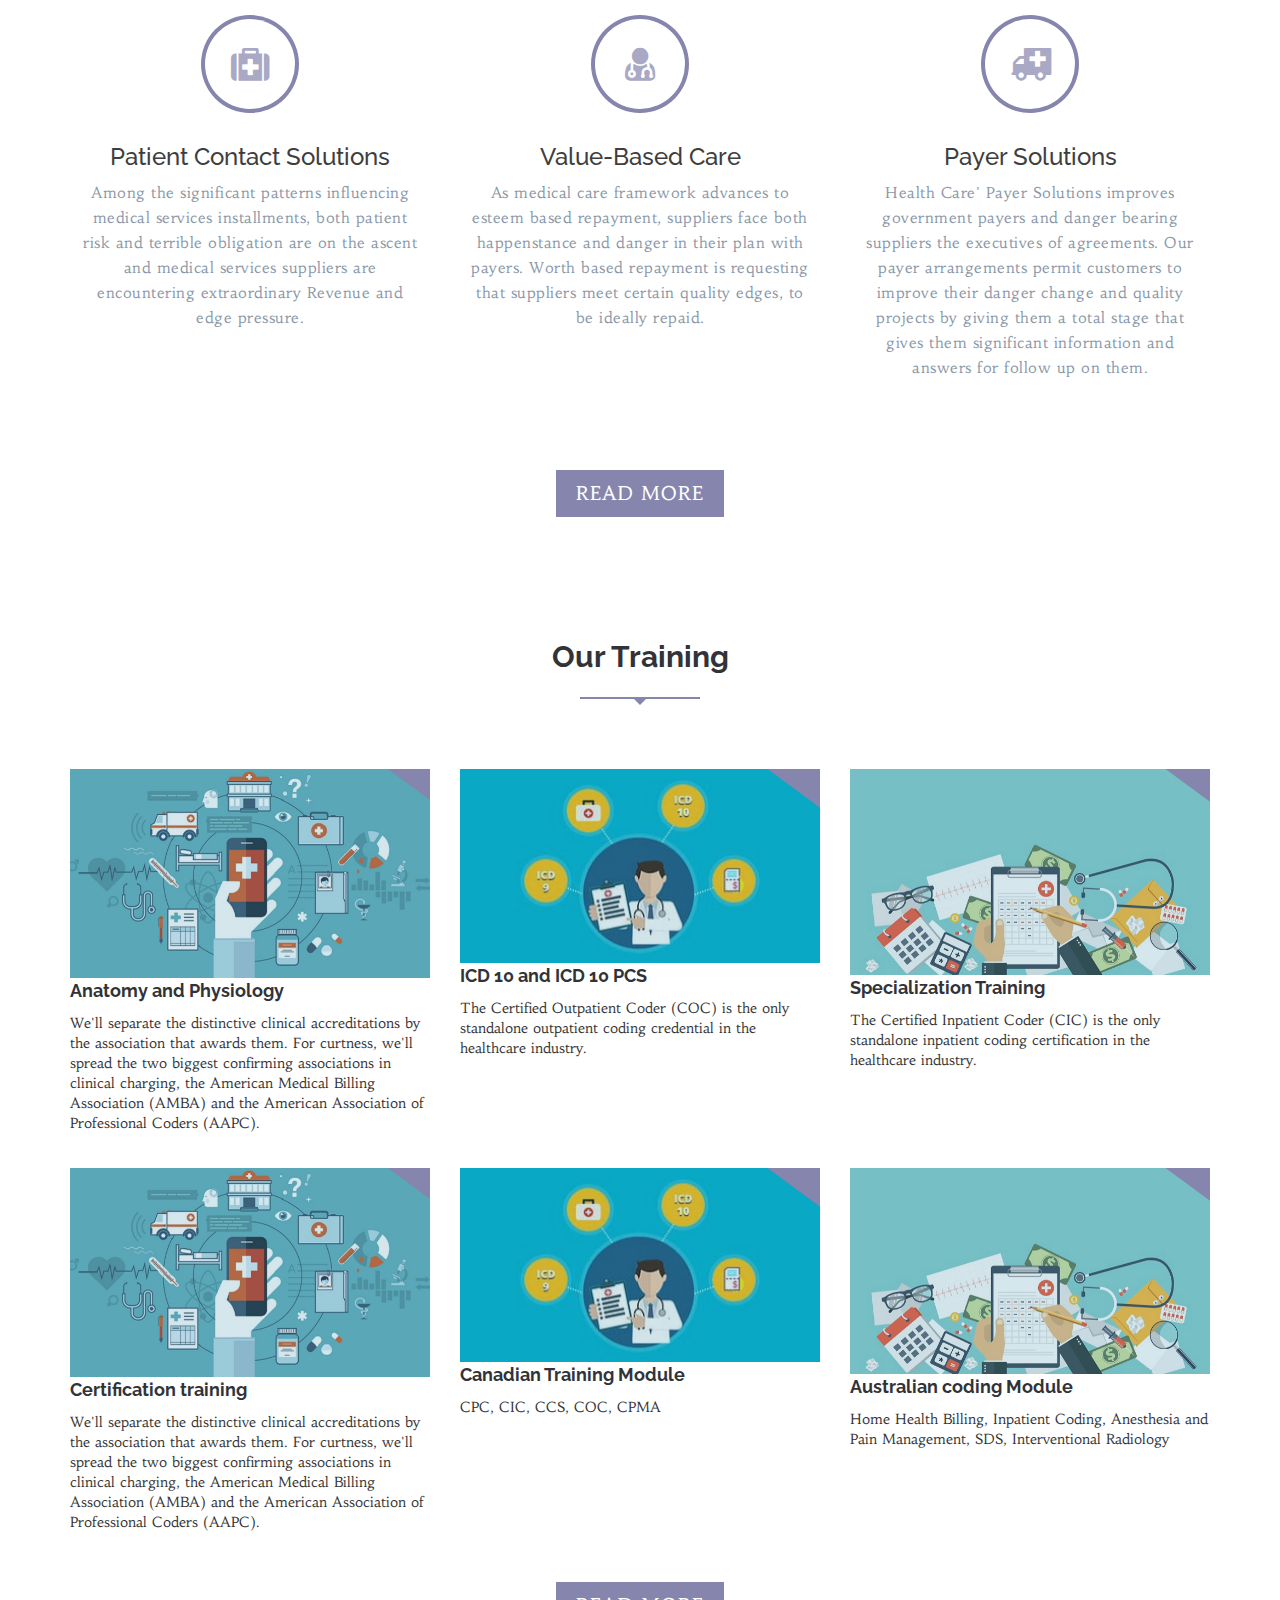
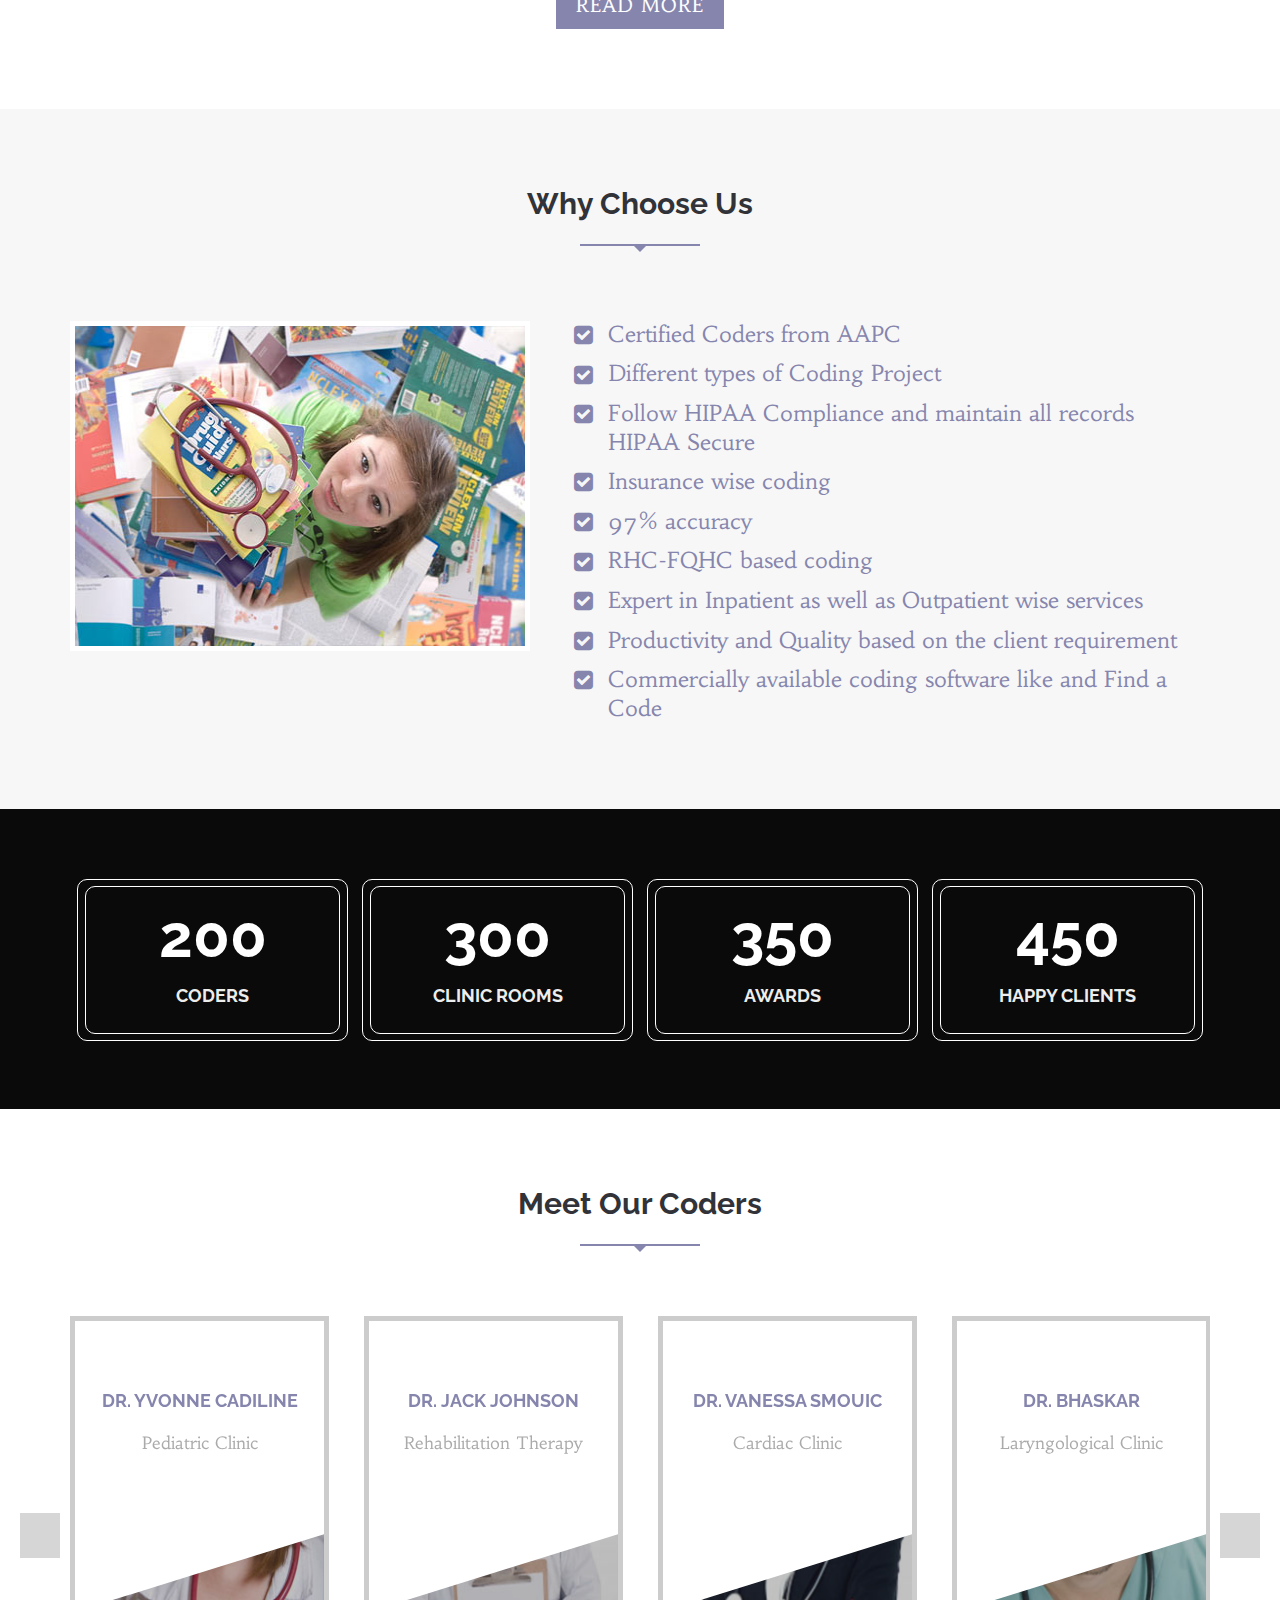
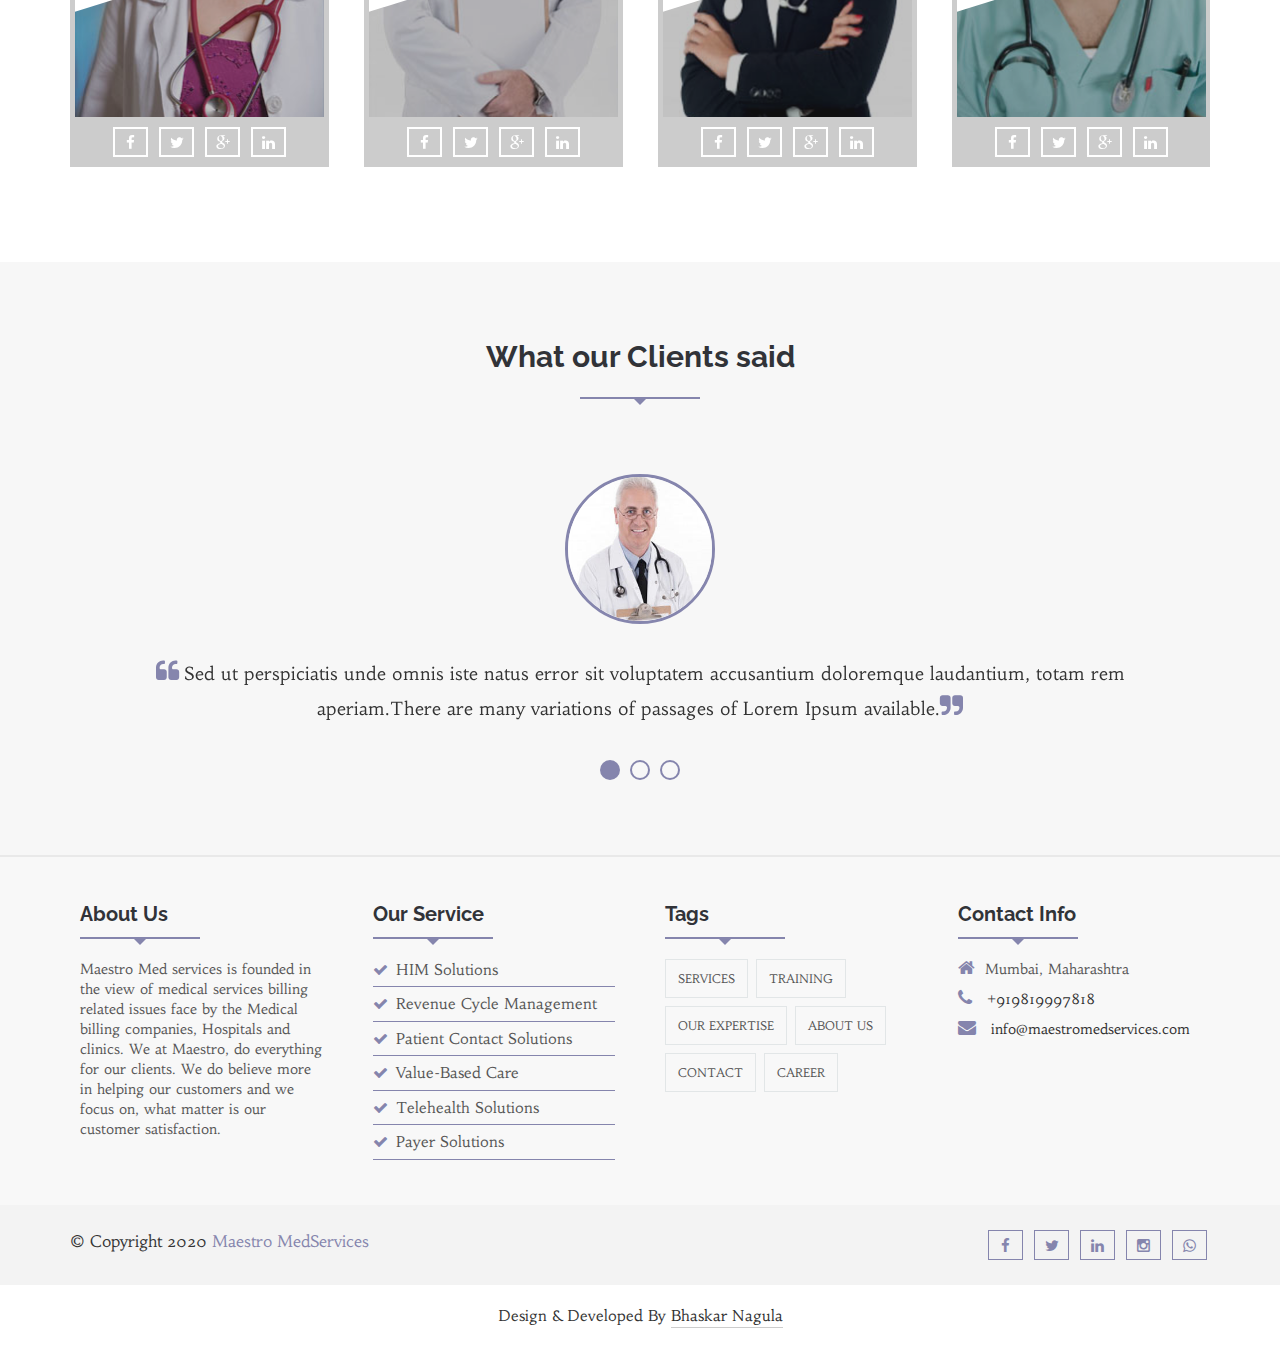
==== commit 76f3bd9f: "mod3 soln1" ====
--- a/client/index.html
+++ b/client/index.html
@@ -83,7 +83,7 @@
                 <li class="active"><a href="index.html">Home</a></li>
                 <li><a href="services.html">Services</a></li>
 				<li><a href="training.html">Training</a></li>
-				<li><a href="specialization.html">Specialization</a></li>
+				<li><a href="specialization.html">Our Expertise</a></li>
 				<li><a href="about-us.html">About Us</a></li> 
                 <li><a href="career.html">Career</a></li>  
                 <li><a href="contact.html">Contact Us</a></li>			
@@ -895,7 +895,7 @@
                                     <ul class="tag-nav">
                                         <li><a href="services.html">Services</a></li>
                                         <li><a href="training.html">Training</a></li>
-                                        <li><a href="specialization.html">Specialization</a></li>
+                                        <li><a href="specialization.html">Our Expertise</a></li>
                                         <li><a href="about-us.html">About Us</a></li>
                                         <li><a href="contact.html">Contact</a></li>
                                         <li><a href="career.html">Career</a></li>
